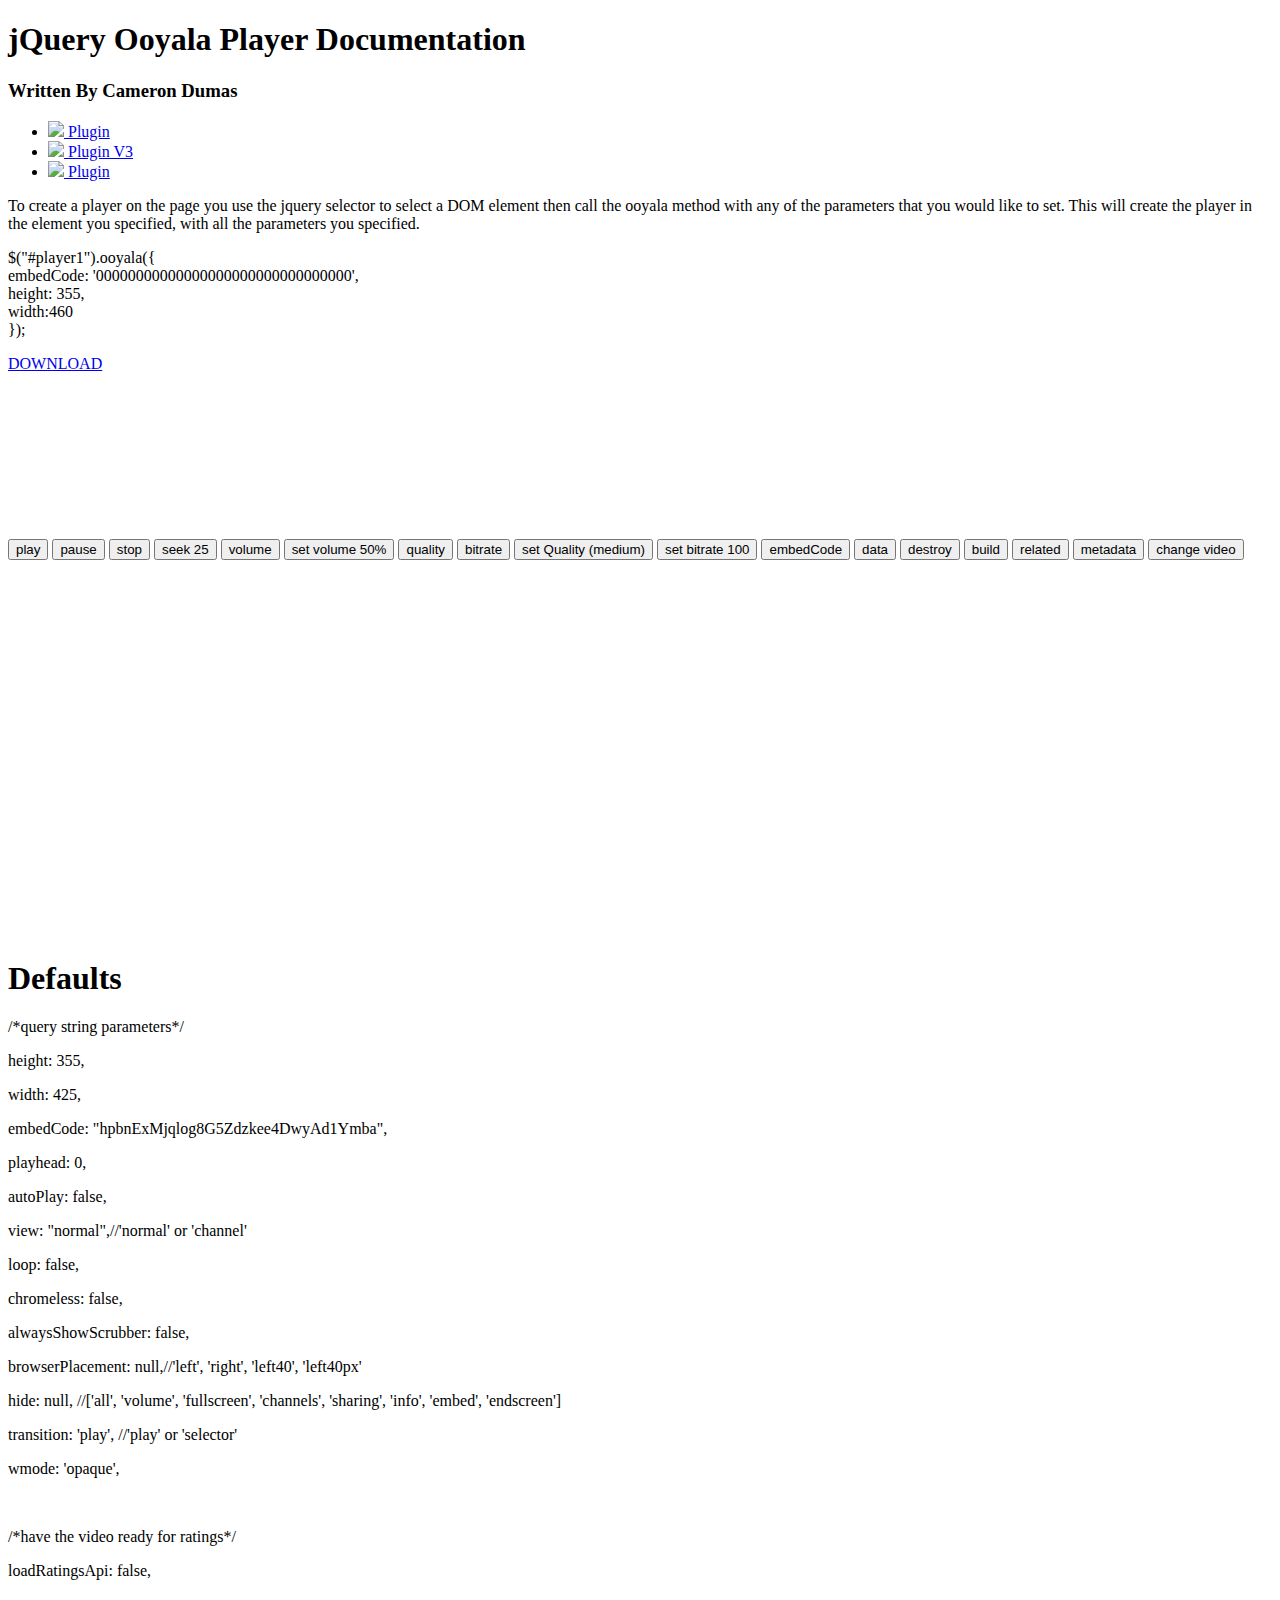
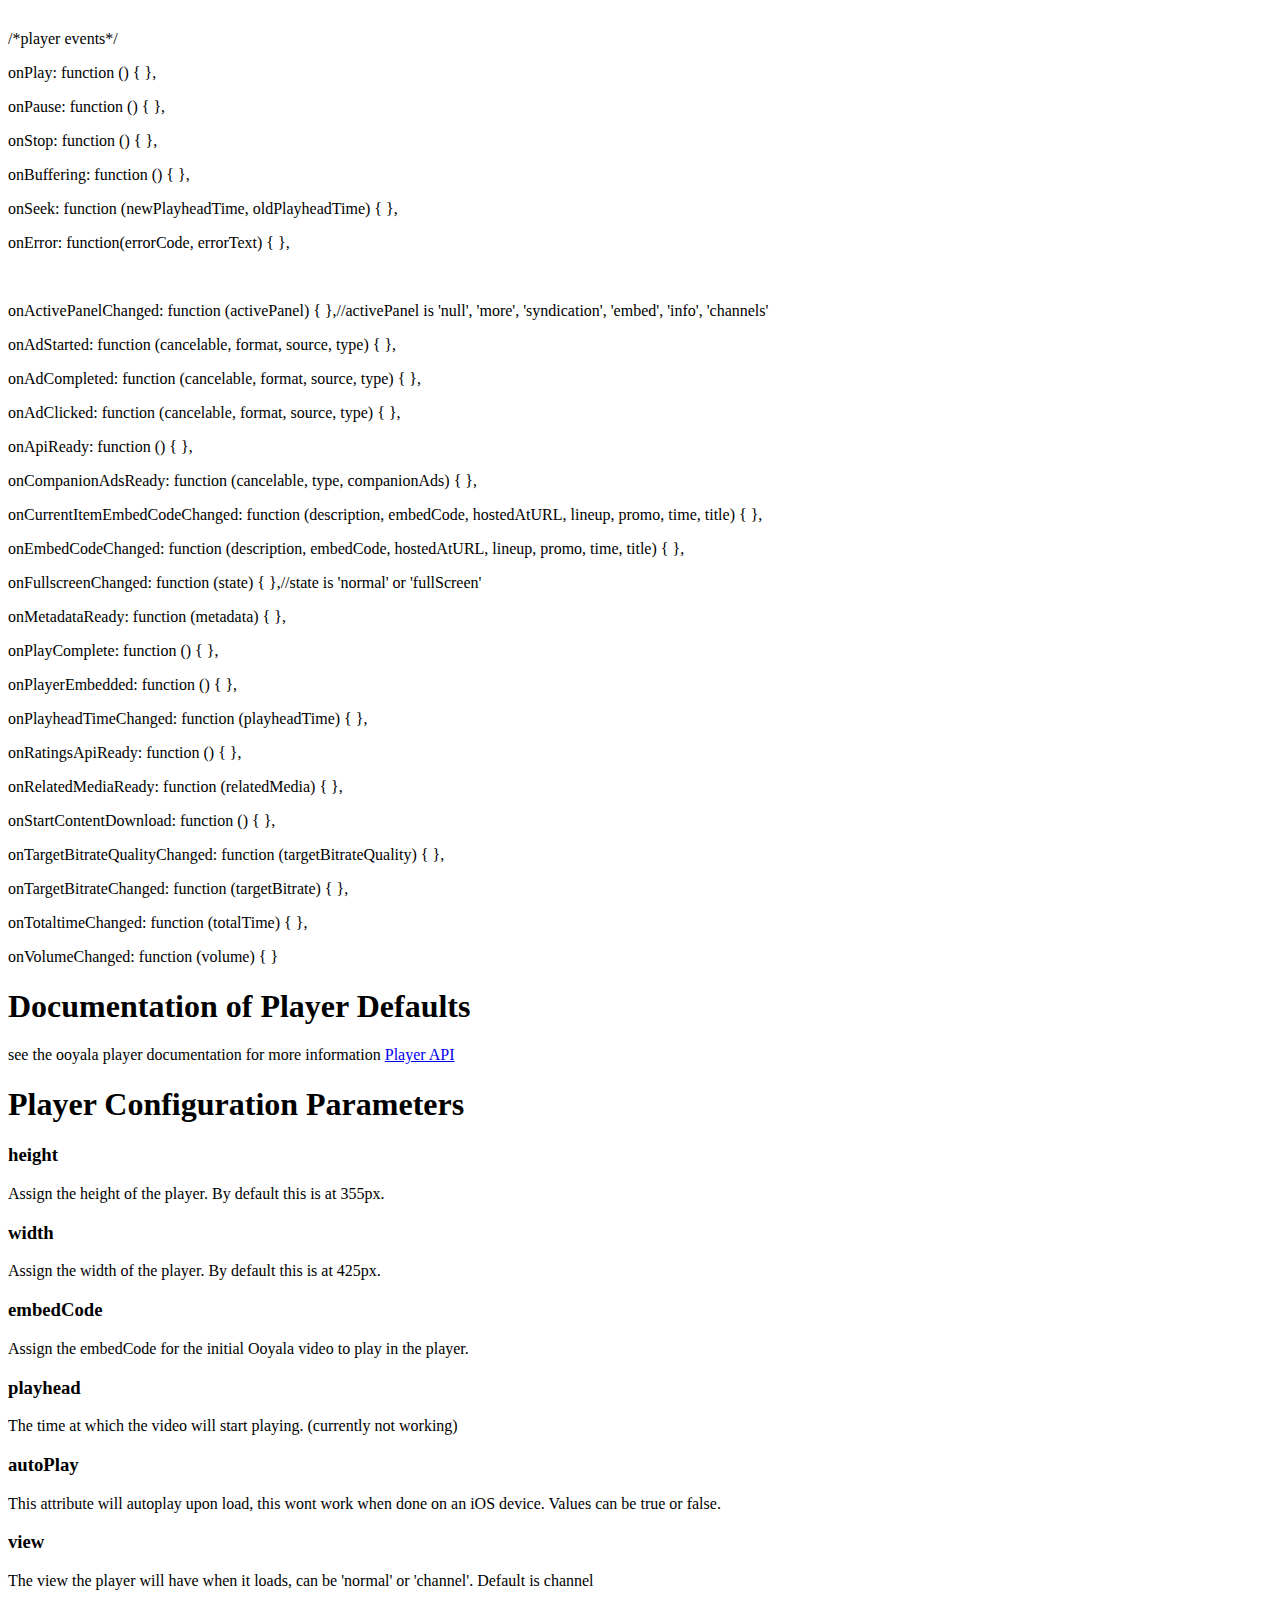
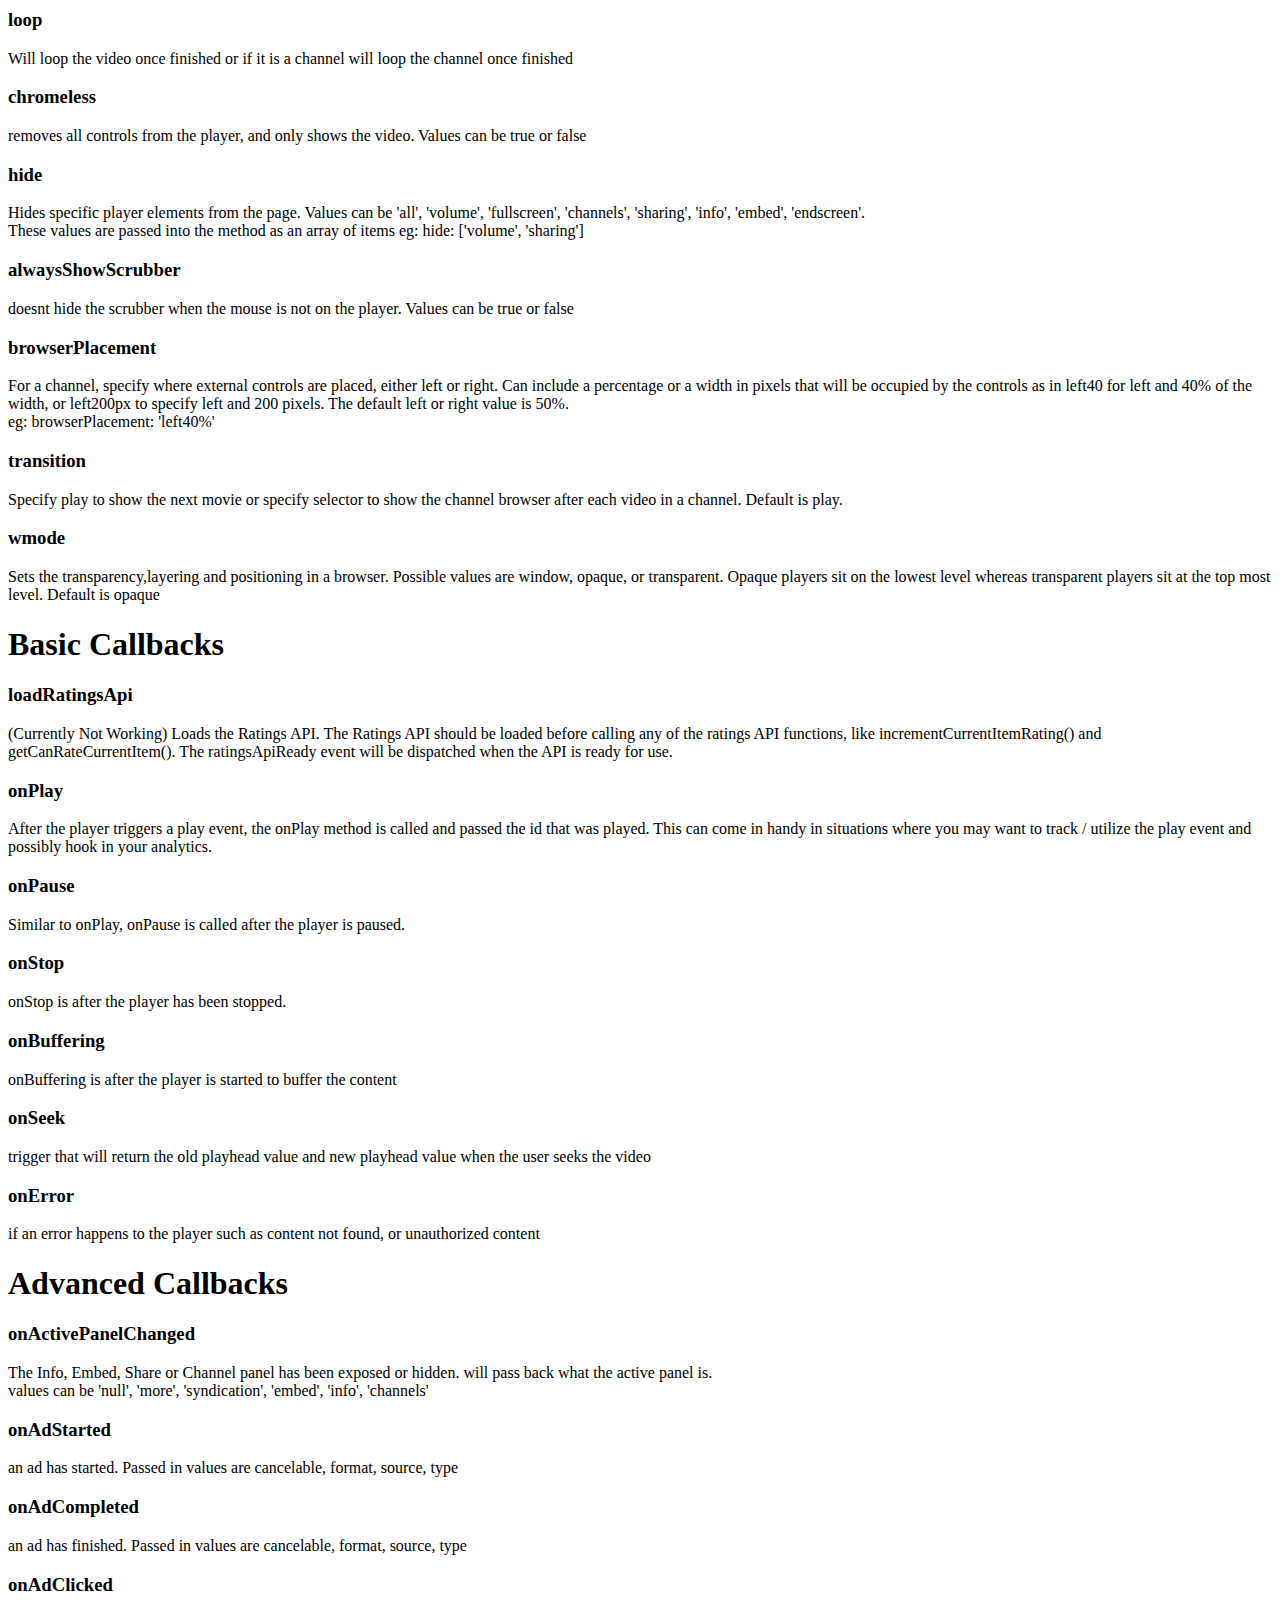
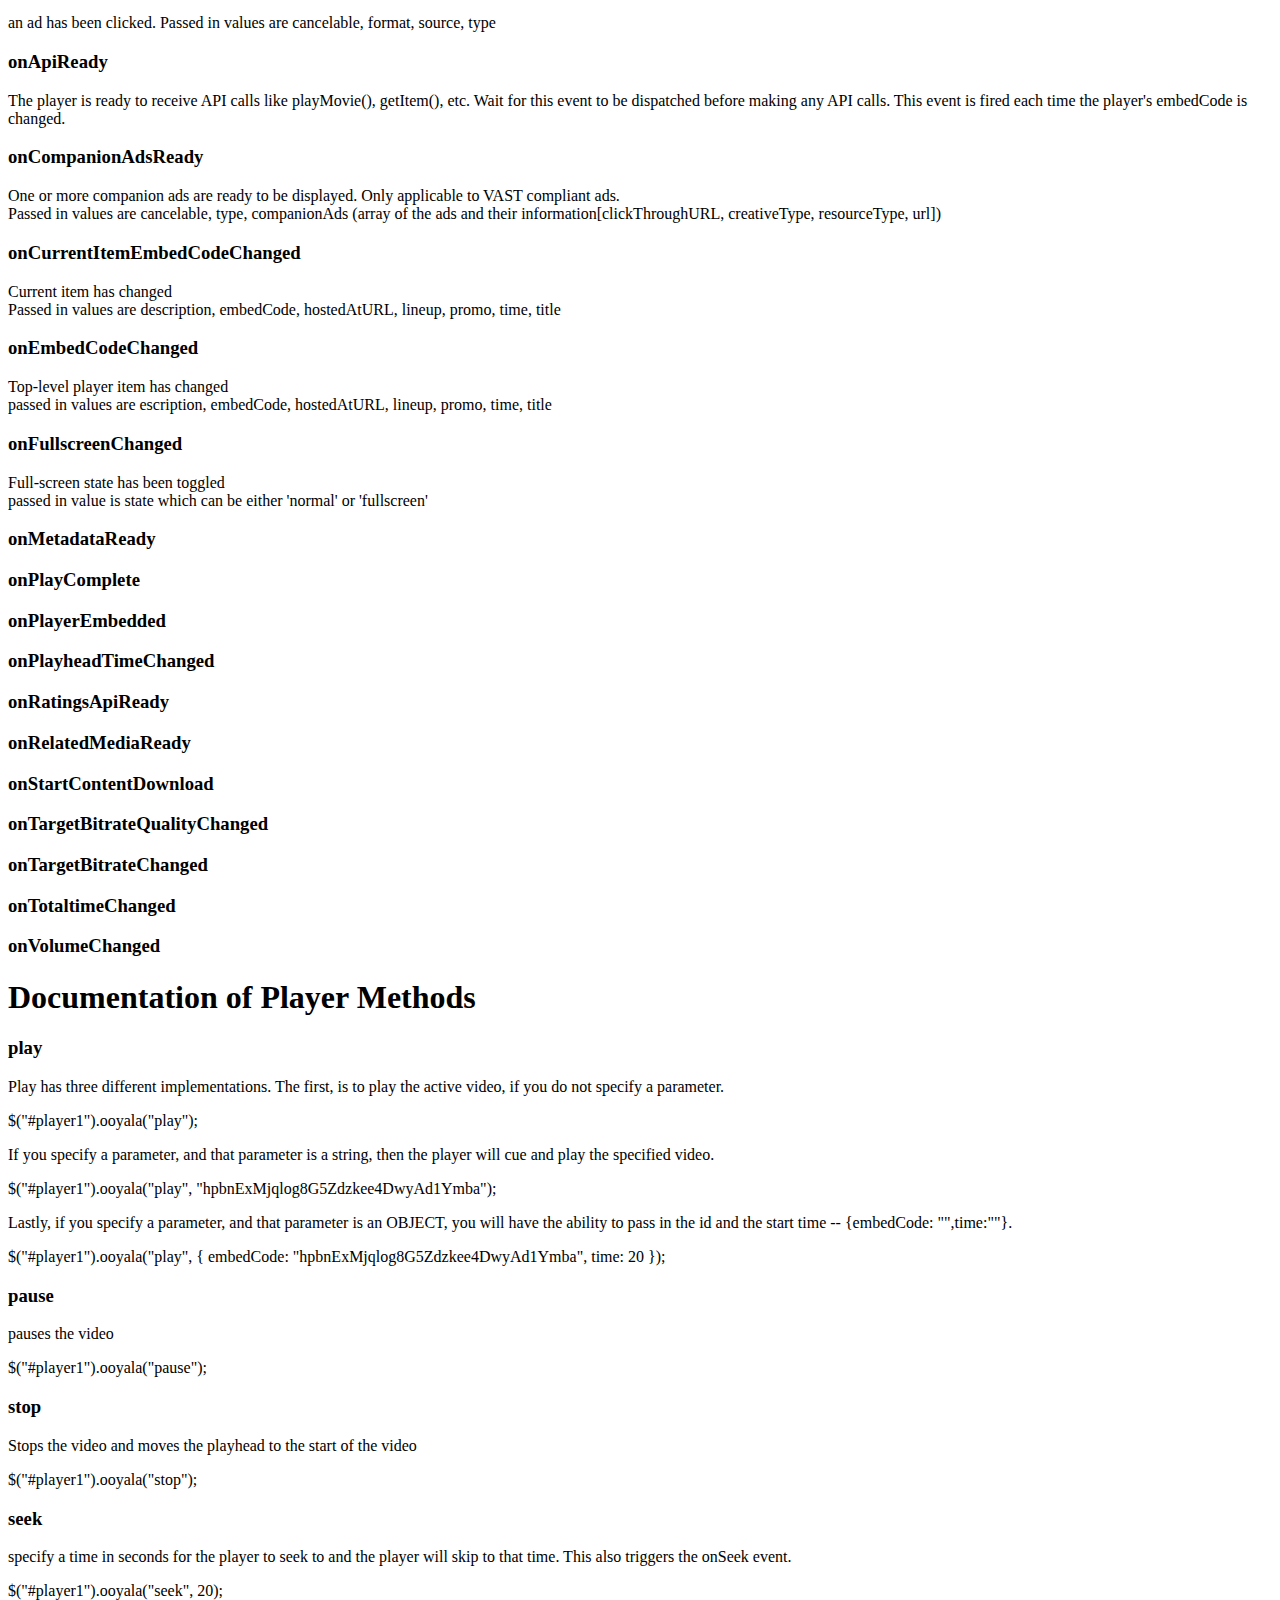
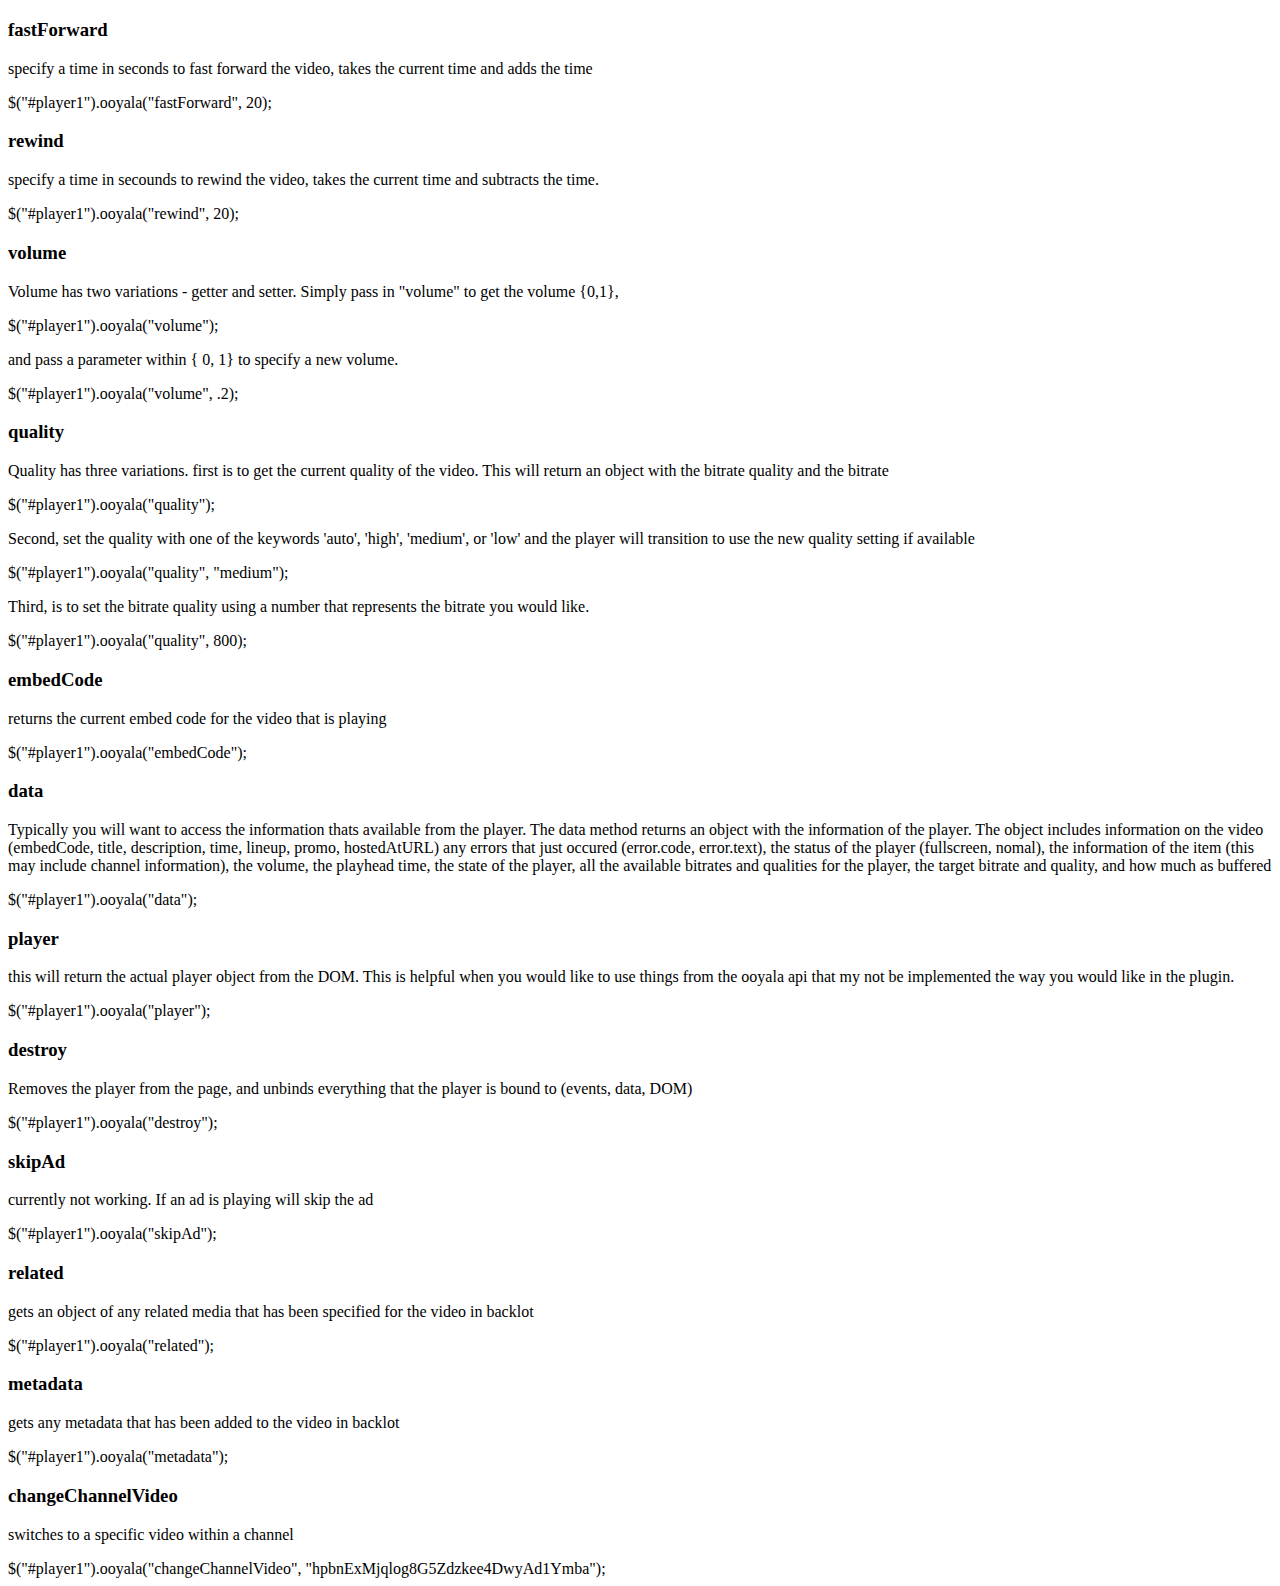
==== index.html @ c592f0ce "Added starting project" ====
<!DOCTYPE html>
<head>
	<LINK REL="StyleSheet" HREF="default.css" TYPE="text/css">
	<script src="http://ajax.googleapis.com/ajax/libs/jquery/1.7.1/jquery.min.js" type="text/javascript"></script>
	<script src="jQuery.ooyala.js" type="text/javascript"></script>
</head>
<body>
	<script src="s_code.js"></script>
	<script>
		s.pageName = 'ooyala-video-test';
	</script>
	<header>
		<h1>jQuery Ooyala Player Documentation</h1>
		<h3>Written By Cameron Dumas</h3>
		<nav>
			<ul>
				<li><a href='index.html' class="ooyala-logo"><img src='http://support.ooyala.com/sites/all/themes/supporttheme/images/logo.png'/> Plugin</a></li>
				<li><a href='ooyala.3.html' class="ooyala-logo"><img src='http://support.ooyala.com/sites/all/themes/supporttheme/images/logo.png'/> Plugin V3</a></li>
				<li><a href='brightcove.html' class="brightcove-logo"><img src='https://img.brightcove.com/logo-white.png'/> Plugin</a></li>
			</ul
		</nav>
	</header>
	<section>
		<div class='methods' style="padding-bottom:150px;">
				<p>To create a player on the page you use the jquery selector to select a DOM element then call the ooyala method with any of the parameters that you would like to set.
				This will create the player in the element you specified, with all the parameters you specified.</p>
				<aside class='example'>
					$("#player1").ooyala({<br/>
						embedCode: '00000000000000000000000000000000',</br>
						height: 355,</br>
						width:460</br>
					});
				</aside>
				
				<p>
					<a target="blank" href="jQuery.ooyala.js">DOWNLOAD</a>
				</p>
			</div>
		<div class="example" style="height:400px">
			
			<div id="player1"></div>
			<div id="log"></div>
			<input type="button" onclick="$('#player1').ooyala('play')" value="play"/>
			<input type="button" onclick="$('#player1').ooyala('pause')" value="pause"/>
			<input type="button" onclick="$('#player1').ooyala('stop')" value="stop"/>
			<input type="button" onclick="$('#player1').ooyala('seek', 25)" value="seek 25"/>
			<input type="button" onclick="alert($('#player1').ooyala('volume'))" value="volume"/>
			<input type="button" onclick="$('#player1').ooyala('volume', 0.5)" value="set volume 50%"/>
			<input type="button" onclick="alert($('#player1').ooyala('quality').targetBitrateQuality)" value="quality"/>
			<input type="button" onclick="alert($('#player1').ooyala('quality').targetBitrate)" value="bitrate"/>
			<input type="button" onclick="$('#player1').ooyala('quality', 'medium')" value="set Quality (medium)"/>
			<input type="button" onclick="$('#player1').ooyala('quality', 100)" value="set bitrate 100"/>
			<input type="button" onclick="alert($('#player1').ooyala('embedCode'))" value="embedCode"/>
			<input type="button" onclick="console.log($('#player1').ooyala('data'))" value="data"/>
			<input type="button" onclick="$('#player1').ooyala('destroy')" value="destroy"/>
			<input type="button" onclick="build()" value="build"/>
			<input type="button" onclick="console.log($('#player1').ooyala('related'))" value="related"/>
			<input type="button" onclick="console.log($('#player1').ooyala('metadata'))" value="metadata"/>
			<input type="button" onclick="$('#player1').ooyala('play', 'llMDQ6rMWxVWbvdxs2yduVEtSrNCJUk1')" value="change video"/>
			<script>
				var height = $("#log").height();
				var log = function(message) {
					var s = new Date().toLocaleTimeString() + " :: " + message + "<br/>";
					$("#log").append(s);
					height += 20;
					$("#log").scrollTop(height);
				}
				var build = function() {
				$("#player1").ooyala({
					height:355,
					width:460,
					playhead: 40,
					embedCode: 'h2eDlxNTqJIAQuhsL3EWqDajpId_6ec2', //'9yNmhmMjqFo9h1GSeHr0uE2Wgccet-C6',
					hide: ['sharing', 'embed'],
					loadRatingsApi: true,
					thruParams: {
						LiveRail: 'laskdfjlaskdj'
					},
					onPlay: function() {
						log("play");
					},
					onPause: function() {
						log("pause");
					},
					onBuffering: function() {
						log("buffering");
					},
					onSeek: function (newPlayheadTime, oldPlayheadTime) { 
						log("seek: " + oldPlayheadTime + " to " + newPlayheadTime);
					},
					onError: function(errorCode, errorText) { 
						log("error: " + errorCode + "-" + errorText);
					},
					onActivePanelChanged: function (activePanel) { 
						log("panel changed: " + activePanel);
					},
					onAdStarted: function (cancelable, format, source, type) { 
						log("ad started: cancelable-" + cancelable + ", format-" + format + ", source-" + source + ", type-" + type);
					},
					onAdCompleted: function (cancelable, format, source, type) { 
						log("ad complete: cancelable-" + cancelable + ", format-" + format + ", source-" + source + ", type-" + type);
					},
					onAdClicked: function (cancelable, format, source, type) { 
						log("ad clicked: cancelable-" + cancelable + ", format-" + format + ", source-" + source + ", type-" + type);
					},
					onApiReady: function () { 
						log("api ready");
					},
					onCompanionAdsReady: function (cancelable, type, companionAds) { 
						log("companion ads ready: cancelable-" + cancelable + ", type-" + type);
						console.log(companionAds);
					},
					onCurrentItemEmbedCodeChanged: function (description, embedCode, hostedAtURL, lineup, promo, time, title) { 
						log("current embed code changed: " + description + "-" + embedCode + "-" + hostedAtURL + "-" + lineup + "-" + promo + "-" + time + "-" + title);
					},
					onEmbedCodeChanged: function (description, embedCode, hostedAtURL, lineup, promo, time, title) { 
						log("embed code changed: " + description + "-" + embedCode + "-" + hostedAtURL + "-" + lineup + "-" + promo + "-" + time + "-" + title);
					},
					onFullscreenChanged: function (state) { 
						log("fullscreen state: " + state);
					},//state is 'normal' or 'fullScreen'
					onLoadComplete: function () { 
						log("loadComplete");
					},
					onMetadataReady: function (metadata) { 
						log("metadata ready");
						console.log(metadata);
					},
					onPlayComplete: function () { 
						log("playComplete");
					},
					onPlayerEmbedded: function () { 
						log("player embeded");
					},
					onPlayheadTimeChanged: function (playheadTime) { 
						log("playhead time changed: " + playheadTime);
					},
					onRatingsApiReady: function () { 
						log("ratings api ready");
					},
					onRelatedMediaReady: function (relatedMedia) { 
						log("related media ready");
						console.log(relatedMedia);
					},
					onStartContentDownload: function () { 
						log("start content download");
					},
					onTargetBitrateQualityChanged: function (targetBitrateQuality) { 
						log("quality changed: " + targetBitrateQuality);
					},
					onTargetBitrateChanged: function (targetBitrate) { 
						log("bitrate changed: " + targetBitrate);
					},
					onTotaltimeChanged: function (totalTime) { 
						log("total time changed: " + totalTime);
					},
					onVolumeChanged: function (volume) { 
						log("volume changed: " + volume);
					}
					
				});
				}
				build();
			</script>
		</div>
		<h1>Defaults</h1> 
		<div class="example">
			<p class='comment'>/*query string parameters*/</p>
			<p>height: 355,</p>
        	<p>width: 425,</p>
        	<p>embedCode: "hpbnExMjqlog8G5Zdzkee4DwyAd1Ymba",</p>
        	<p>playhead: 0,</p>
        	<p>autoPlay: false,</p>
			<p>view: "normal",<span class='comment'>//'normal' or 'channel'</span></p>
			<p>loop: false,</p>
			<p>chromeless: false,</p>
			<p>alwaysShowScrubber: false,</p>
			<p>browserPlacement: null,<span class='comment'>//'left', 'right', 'left40', 'left40px'</span></p>
			<p>hide: null, <span class='comment'>//['all', 'volume', 'fullscreen', 'channels', 'sharing', 'info', 'embed', 'endscreen']</span></p>
			<p>transition: 'play', <span class='comment'>//'play' or 'selector'</span></p>
        	<p>wmode: 'opaque',</p>
			<br/>
			<p class='comment'>/*have the video ready for ratings*/</p>
			<p>loadRatingsApi: false,</p>
        	<br/>
			<p class='comment'>/*player events*/</p>
			<p>onPlay: function () { },</p>
        	<p>onPause: function () { },</p>
        	<p>onStop: function () { },</p>
        	<p>onBuffering: function () { },</p>
        	<p>onSeek: function (newPlayheadTime, oldPlayheadTime) { },</p>
			<p>onError: function(errorCode, errorText) { },</p>
			<br/>
        	<p>onActivePanelChanged: function (activePanel) { },<span class='comment'>//activePanel is 'null', 'more', 'syndication', 'embed', 'info', 'channels'</span></p>
        	<p>onAdStarted: function (cancelable, format, source, type) { },</p>
        	<p>onAdCompleted: function (cancelable, format, source, type) { },</p>
        	<p>onAdClicked: function (cancelable, format, source, type) { },</p>
        	<p>onApiReady: function () { },</p>
        	<p>onCompanionAdsReady: function (cancelable, type, companionAds) { },</p>
        	<p>onCurrentItemEmbedCodeChanged: function (description, embedCode, hostedAtURL, lineup, promo, time, title) { },</p>
        	<p>onEmbedCodeChanged: function (description, embedCode, hostedAtURL, lineup, promo, time, title) { },</p>
        	<p>onFullscreenChanged: function (state) { },//state is 'normal' or 'fullScreen'</p>
        	<p>onMetadataReady: function (metadata) { },</p>
        	<p>onPlayComplete: function () { },</p>
        	<p>onPlayerEmbedded: function () { },</p>
        	<p>onPlayheadTimeChanged: function (playheadTime) { },</p>
        	<p>onRatingsApiReady: function () { },</p>
        	<p>onRelatedMediaReady: function (relatedMedia) { },</p>
       		<p>onStartContentDownload: function () { },</p>
        	<p>onTargetBitrateQualityChanged: function (targetBitrateQuality) { },</p>
        	<p>onTargetBitrateChanged: function (targetBitrate) { },</p>
        	<p>onTotaltimeChanged: function (totalTime) { },</p>
        	<p>onVolumeChanged: function (volume) { }</p>
		</div>
	</section>
	<section>
		<h1>Documentation of Player Defaults</h1>
			<p>see the ooyala player documentation for more information <a href='http://www.ooyala.com/support/docs/player_api'>Player API</a></p>
		<section class="player-preferences">
			<h1>Player Configuration Parameters</h1>
			
			<h3>height</h3>
			<p>Assign the height of the player.  By default this is at 355px.</p>
	
			<h3>width</h3>
			<p>Assign the width of the player.  By default this is at 425px.</p>
	
			<h3>embedCode</h3>
			<p>Assign the embedCode for the initial Ooyala video to play in the player.</p>
			
			<h3>playhead</h3>
			<p>The time at which the video will start playing. (currently not working)</p>
			
			<h3>autoPlay</h3>
			<p>This attribute will autoplay upon load, this wont work when done on an iOS device. Values can be true or false.</p>
			
			<h3>view</h3>
			<p>The view the player will have when it loads, can be 'normal' or 'channel'. Default is channel</p>
			
			<h3>loop</h3>
			<p>Will loop the video once finished or if it is a channel will loop the channel once finished</p>
			
			<h3>chromeless</h3>
			<p>removes all controls from the player, and only shows the video. Values can be true or false</p>
			
			<h3>hide</h3>
			<p>
				Hides specific player elements from the page.  Values can be 'all', 'volume', 'fullscreen', 'channels', 'sharing', 'info', 'embed', 'endscreen'. <br/>
				These values are passed into the method as an array of items eg: hide: ['volume', 'sharing']
			</p>
			
			<h3>alwaysShowScrubber</h3>
			<p>doesnt hide the scrubber when the mouse is not on the player. Values can be true or false</p>
			
			<h3>browserPlacement</h3>
			<p>
				For a channel, specify where external controls are placed, either left or right. Can include a percentage or a width in pixels that will be occupied by the controls as in left40 for left and 40% of the width, or left200px to specify left and 200 pixels. The default left or right value is 50%.<br/>
				eg: browserPlacement: 'left40%'
			</p>
			
			<h3>transition</h3>
			<p>Specify play to show the next movie or specify selector to show the channel browser after each video in a channel. Default is play.</p>
			
			<h3>wmode</h3>
			<p>Sets the transparency,layering and positioning in a browser. Possible values are window, opaque, or transparent. Opaque players sit on the lowest level whereas transparent players sit at the top most level. Default is opaque</p>
		</section>
		<section class="basic-callbacks">
			<h1> Basic Callbacks</h1>
			
			<h3>loadRatingsApi</h3>
			<p>(Currently Not Working) Loads the Ratings API. The Ratings API should be loaded before calling any of the ratings API functions, like incrementCurrentItemRating() and getCanRateCurrentItem(). The ratingsApiReady event will be dispatched when the API is ready for use.</p>
			
			<h3>onPlay</h3>
			<p>After the player triggers a play event, the onPlay method is called and passed the id that was played. This can come in handy in situations where you may want to track / utilize the play event and possibly hook in your analytics.</p>
			
			<h3>onPause</h3>
			<p>Similar to onPlay, onPause is called after the player is paused.</p>
			
			<h3>onStop</h3>
			<p> onStop is after the player has been stopped.</p>
			
			<h3>onBuffering</h3>
			<p>onBuffering is after the player is started to buffer the content</p>
			
			<h3>onSeek</h3>
			<p>trigger that will return the old playhead value and new playhead value when the user seeks the video</p>
			
			<h3>onError</h3>
			<p>if an error happens to the player such as content not found, or unauthorized content</p>
		</section>
		<section class="advanced-callbacks">
			<h1>Advanced Callbacks</h1>
			
			<h3>onActivePanelChanged</h3>
			<p>The Info, Embed, Share or Channel panel has been exposed or hidden. will pass back what the active panel is.<br/>
			   values can be 'null', 'more', 'syndication', 'embed', 'info', 'channels'</p>
        	<h3>onAdStarted</h3>
        	<p>an ad has started. Passed in values are cancelable, format, source, type</p>
        	<h3>onAdCompleted</h3>
        	<p>an ad has finished. Passed in values are cancelable, format, source, type</p>
        	<h3>onAdClicked</h3>
        	<p>an ad has been clicked. Passed in values are cancelable, format, source, type</p>
        	<h3>onApiReady</h3>
        	<p>
				The player is ready to receive API calls like playMovie(), getItem(), 
				etc. Wait for this event to be dispatched before making any API calls. 
				This event is fired each time the player's embedCode is changed. 
			</p>
        	<h3>onCompanionAdsReady</h3>
        	<p>One or more companion ads are ready to be displayed. Only applicable to VAST compliant ads.<br/>
			   Passed in values are cancelable, type, companionAds (array of the ads and their information[clickThroughURL, creativeType, resourceType, url])
			</p>
        	<h3>onCurrentItemEmbedCodeChanged</h3>
        	<p>Current item has changed<br/>
				Passed in values are description, embedCode, hostedAtURL, lineup, promo, time, title
			</p>
        	<h3>onEmbedCodeChanged</h3>
        	<p>Top-level player item has changed <br/>
			   passed in values are escription, embedCode, hostedAtURL, lineup, promo, time, title
			</p>
        	<h3>onFullscreenChanged</h3>
        	<p>Full-screen state has been toggled<br/>
				passed in value is state which can be either 'normal' or 'fullscreen'
			</p>
        	<h3>onMetadataReady</h3>
        	<p></p>
        	<h3>onPlayComplete</h3>
        	<p></p>
        	<h3>onPlayerEmbedded</h3>
        	<p></p>
        	<h3>onPlayheadTimeChanged</h3>
        	<p></p>
        	<h3>onRatingsApiReady</h3>
        	<p></p>
        	<h3>onRelatedMediaReady</h3>
        	<p></p>
       		<h3>onStartContentDownload</h3>
       		<p></p>
        	<h3>onTargetBitrateQualityChanged</h3>
        	<p></p>
        	<h3>onTargetBitrateChanged</h3>
        	<p></p>
        	<h3>onTotaltimeChanged</h3>
        	<p></p>
        	<h3>onVolumeChanged</h3>
        	<p></p>
		</section>
	</section>
	<section>
		<h1>Documentation of Player Methods</h1>
		<section class="methods">
			<h3>play</h3>
			<p>
				Play has three different implementations. The first, is to play the active video, if you do not specify a parameter. 
			</p>
			<aside class='example'>
				$("#player1").ooyala("play");
			</aside>
			<p>
				If you specify a parameter, and that parameter is a string, then the player will cue and play the specified video. 
			</p>
			<aside class='example'>
				$("#player1").ooyala("play", "hpbnExMjqlog8G5Zdzkee4DwyAd1Ymba");
			</aside>
			<p>
				Lastly, if you specify a parameter, and that parameter is an OBJECT, you will have the ability to pass in the id and the start time -- {embedCode: "",time:""}.
			</p>
			<aside class='example'>
				$("#player1").ooyala("play", {
						embedCode: "hpbnExMjqlog8G5Zdzkee4DwyAd1Ymba",
						time: 20
					});
			</aside>
			
			<h3>pause</h3>
			
			<p>pauses the video</p>
			<aside class='example'>
				$("#player1").ooyala("pause");
			</aside>
			<h3>stop</h3>
			<p>Stops the video and moves the playhead to the start of the video</p>
			<aside class='example'>
				$("#player1").ooyala("stop");
			</aside>
			<h3>seek</h3>
			<p>specify a time in seconds for the player to seek to and the player will skip to that time. This also triggers the onSeek event.</p>
			<aside class='example'>
				$("#player1").ooyala("seek", 20);
			</aside>
			
			<h3>fastForward</h3>
			<p>specify a time in seconds to fast forward the video, takes the current time and adds the time</p>
			<aside class='example'>
				$("#player1").ooyala("fastForward", 20);
			</aside>
			
			<h3>rewind</h3>
			<p>specify a time in secounds to rewind the video, takes the current time and subtracts the time.</p>
			<aside class='example'>
				$("#player1").ooyala("rewind", 20);
			</aside>
			
			<h3>volume</h3>
			<p>Volume has two variations - getter and setter. Simply pass in "volume" to get the volume {0,1}, </p>
			<aside class='example'>
				$("#player1").ooyala("volume");
			</aside>
			<p>and pass a parameter within { 0, 1} to specify a new volume.</p>
			<aside class='example'>
				$("#player1").ooyala("volume", .2);
			</aside>
			<h3>quality</h3>
			<p>Quality has three variations. first is to get the current quality of the video.  This will return an object with the bitrate quality and the bitrate</p>
			<aside class='example'>
				$("#player1").ooyala("quality");
			</aside>
			<p>Second, set the quality with one of the keywords 'auto', 'high', 'medium', or 'low' and the player will transition to use the new quality setting if available</p>
			<aside class='example'>
				$("#player1").ooyala("quality", "medium");
			</aside>
			<p>Third, is to set the bitrate quality using a number that represents the bitrate you would like.</p>
			<aside class='example'>
				$("#player1").ooyala("quality", 800);
			</aside>
			<h3>embedCode</h3>
			<p>returns the current embed code for the video that is playing</p>
			<aside class='example'>
				$("#player1").ooyala("embedCode");
			</aside>
			<h3>data</h3>
			<p>
				Typically you will want to access the information thats available 
				from the player. The data method returns an object with the information 
				of the player. The object includes information on the video (embedCode, title, description, time, lineup, promo, hostedAtURL)
				any errors that just occured (error.code, error.text), the status of the player (fullscreen, nomal),
				the information of the item (this may include channel information),
				the volume, the playhead time, the state of the player, all the available bitrates and qualities for the player,
				the target bitrate and quality, and how much as buffered
			</p>
			<aside class='example'>
				$("#player1").ooyala("data");
			</aside>
			<h3>player</h3>
			<p>this will return the actual player object from the DOM. This is helpful when you would like to use things from the ooyala api that my not be implemented the way you would like in the plugin.</p>
			<aside class='example'>
				$("#player1").ooyala("player");
			</aside>
			<h3>destroy</h3>
			<p>Removes the player from the page, and unbinds everything that the player is bound to (events, data, DOM)</p>
			<aside class='example'>
				$("#player1").ooyala("destroy");
			</aside>
			<h3>skipAd</h3>
			<p>currently not working. If an ad is playing will skip the ad</p>
			<aside class='example'>
				$("#player1").ooyala("skipAd");
			</aside>
			<h3>related</h3>
			<p>gets an object of any related media that has been specified for the video in backlot</p>
			<aside class='example'>
				$("#player1").ooyala("related");
			</aside>
			<h3>metadata</h3>
			<p>gets any metadata that has been added to the video in backlot</p>
			<aside class='example'>
				$("#player1").ooyala("metadata");
			</aside>
			<h3>changeChannelVideo</h3>
			<p>switches to a specific video within a channel</p>
			<aside class='example'>
				$("#player1").ooyala("changeChannelVideo", "hpbnExMjqlog8G5Zdzkee4DwyAd1Ymba");
			</aside>
		</section>
	</section>
		
		
		
</body>
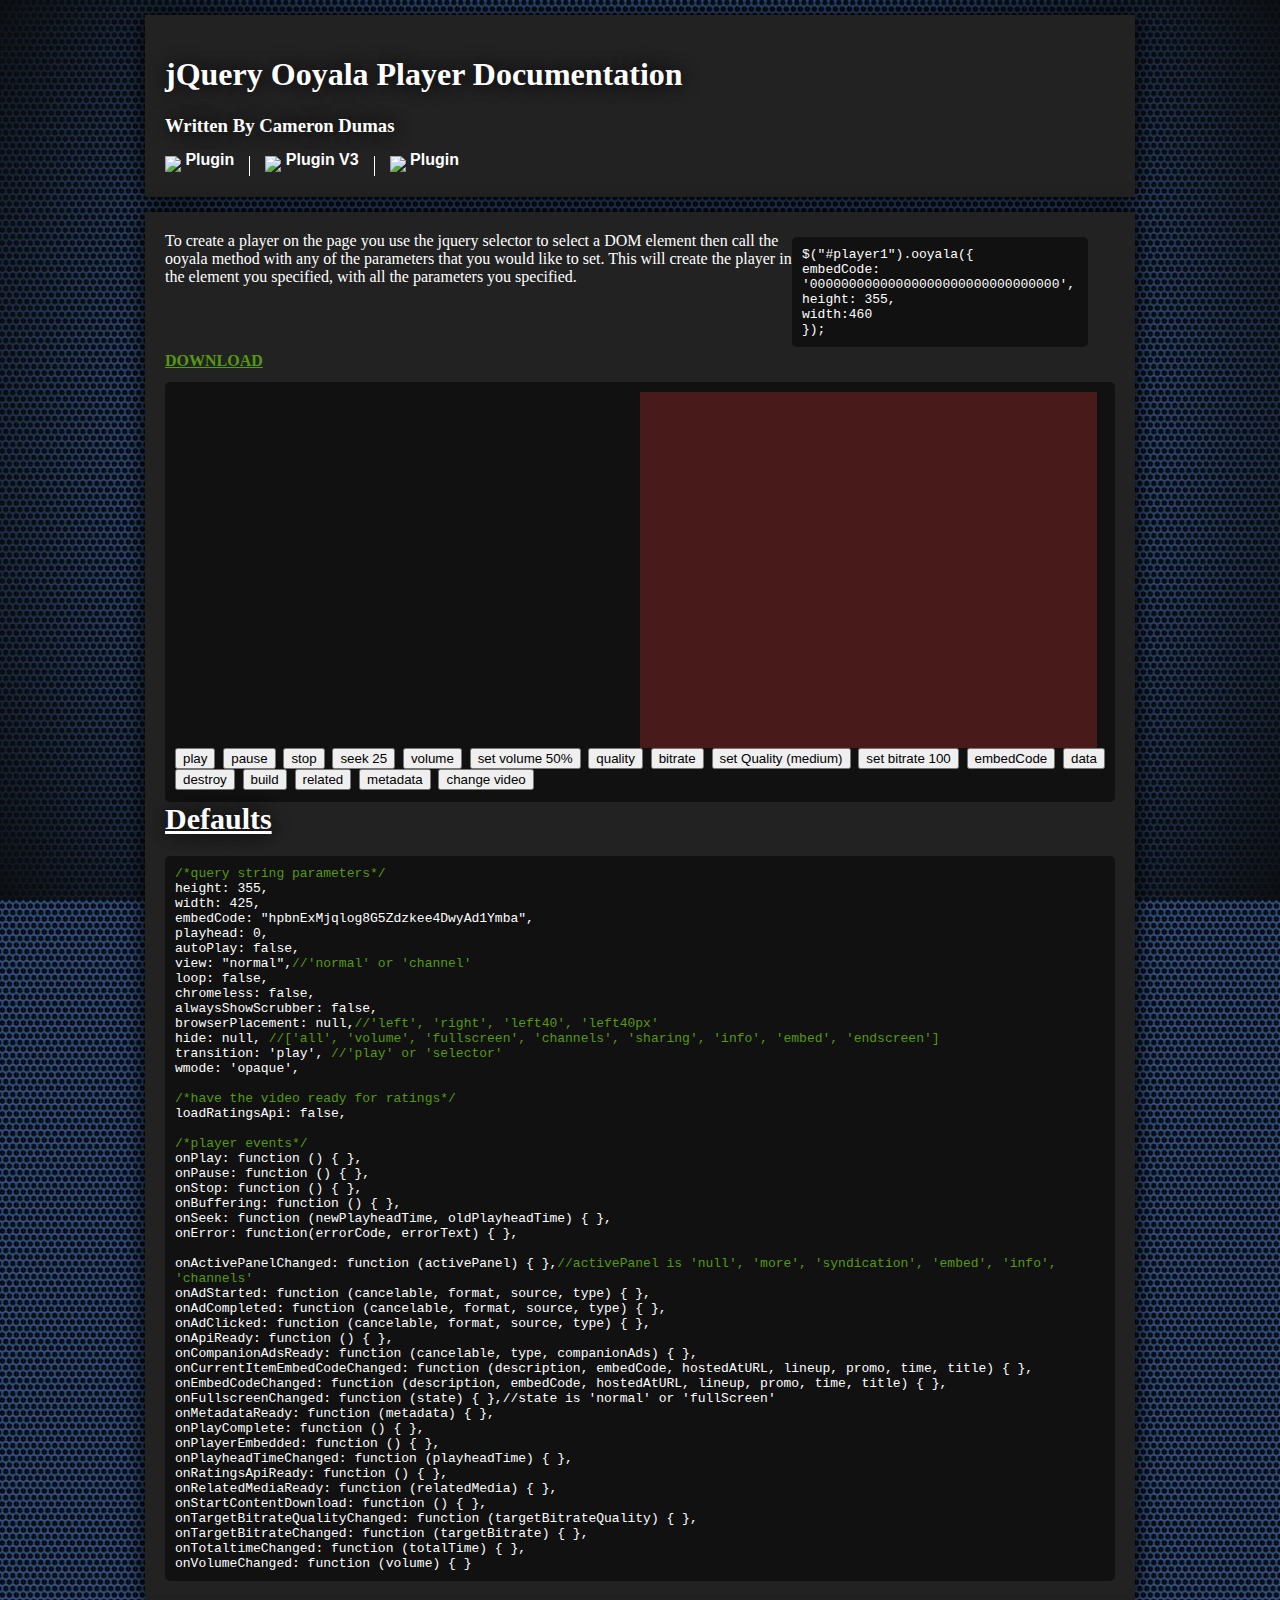
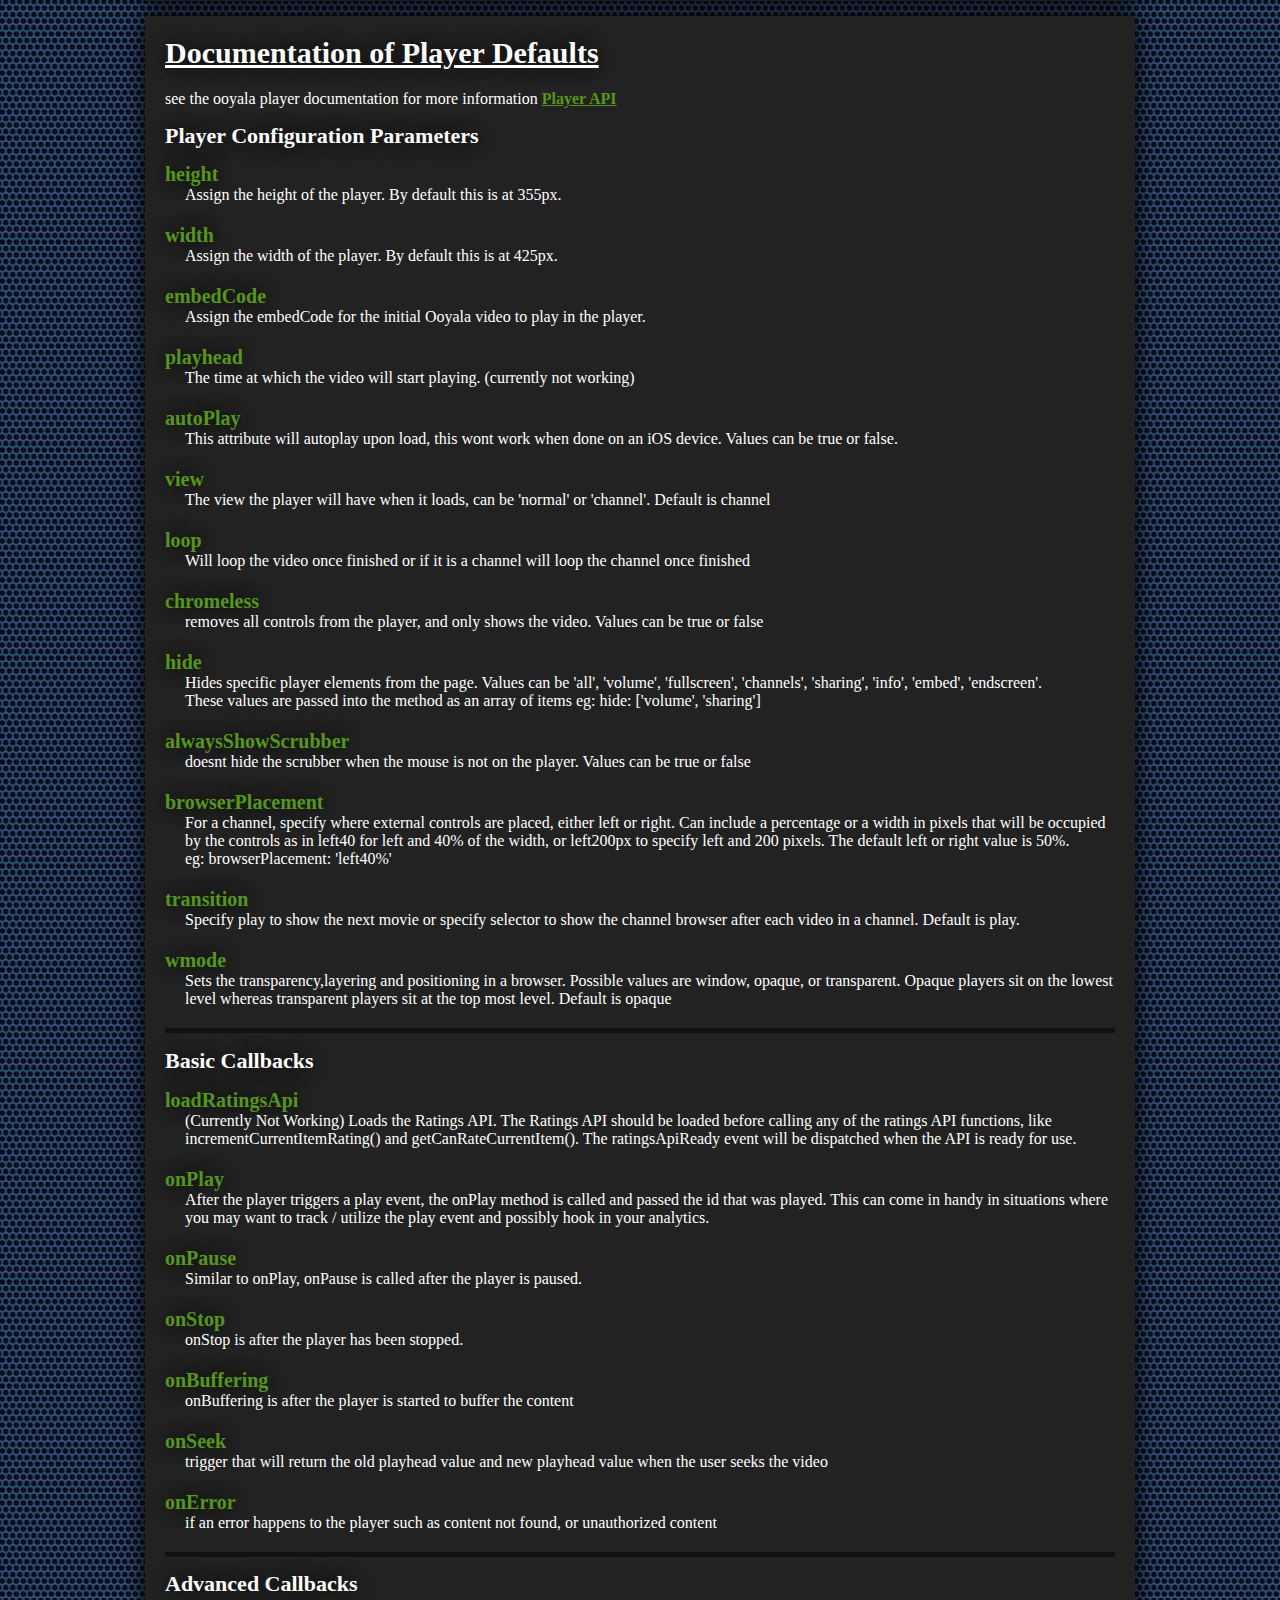
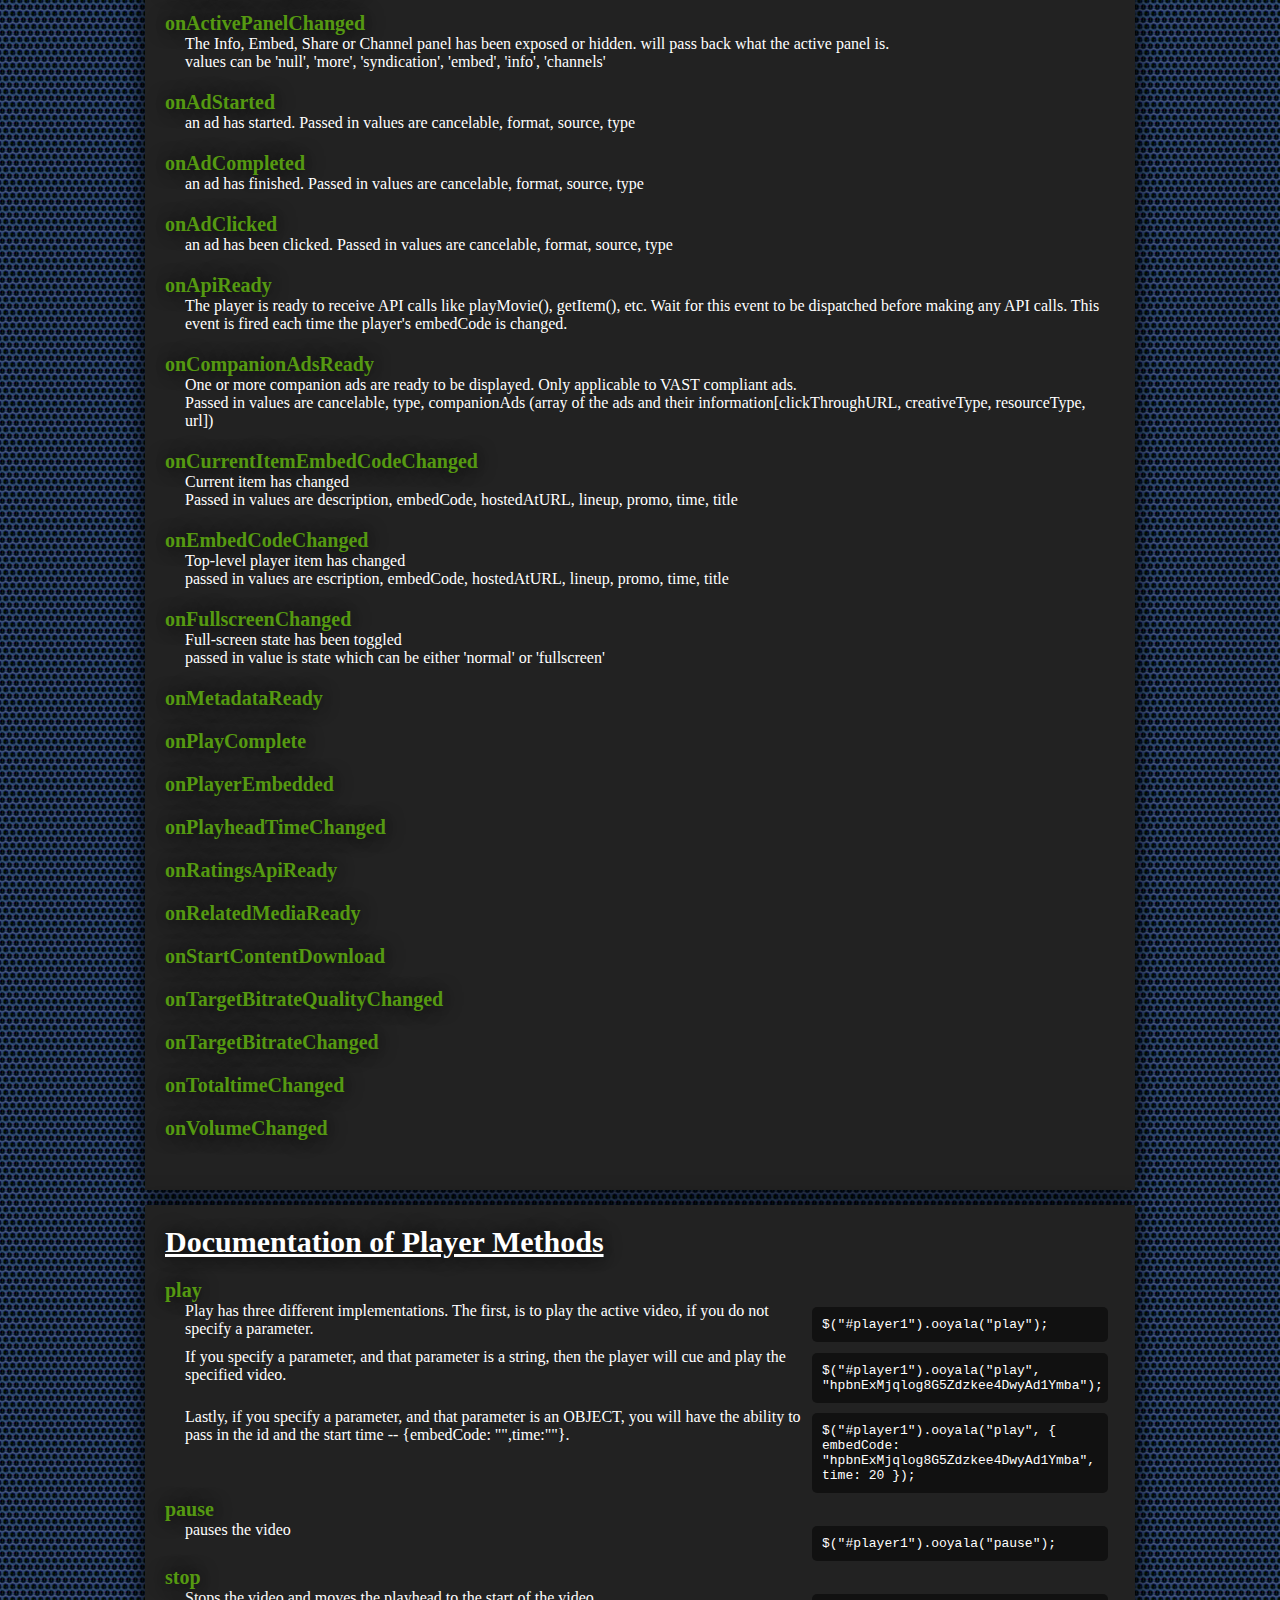
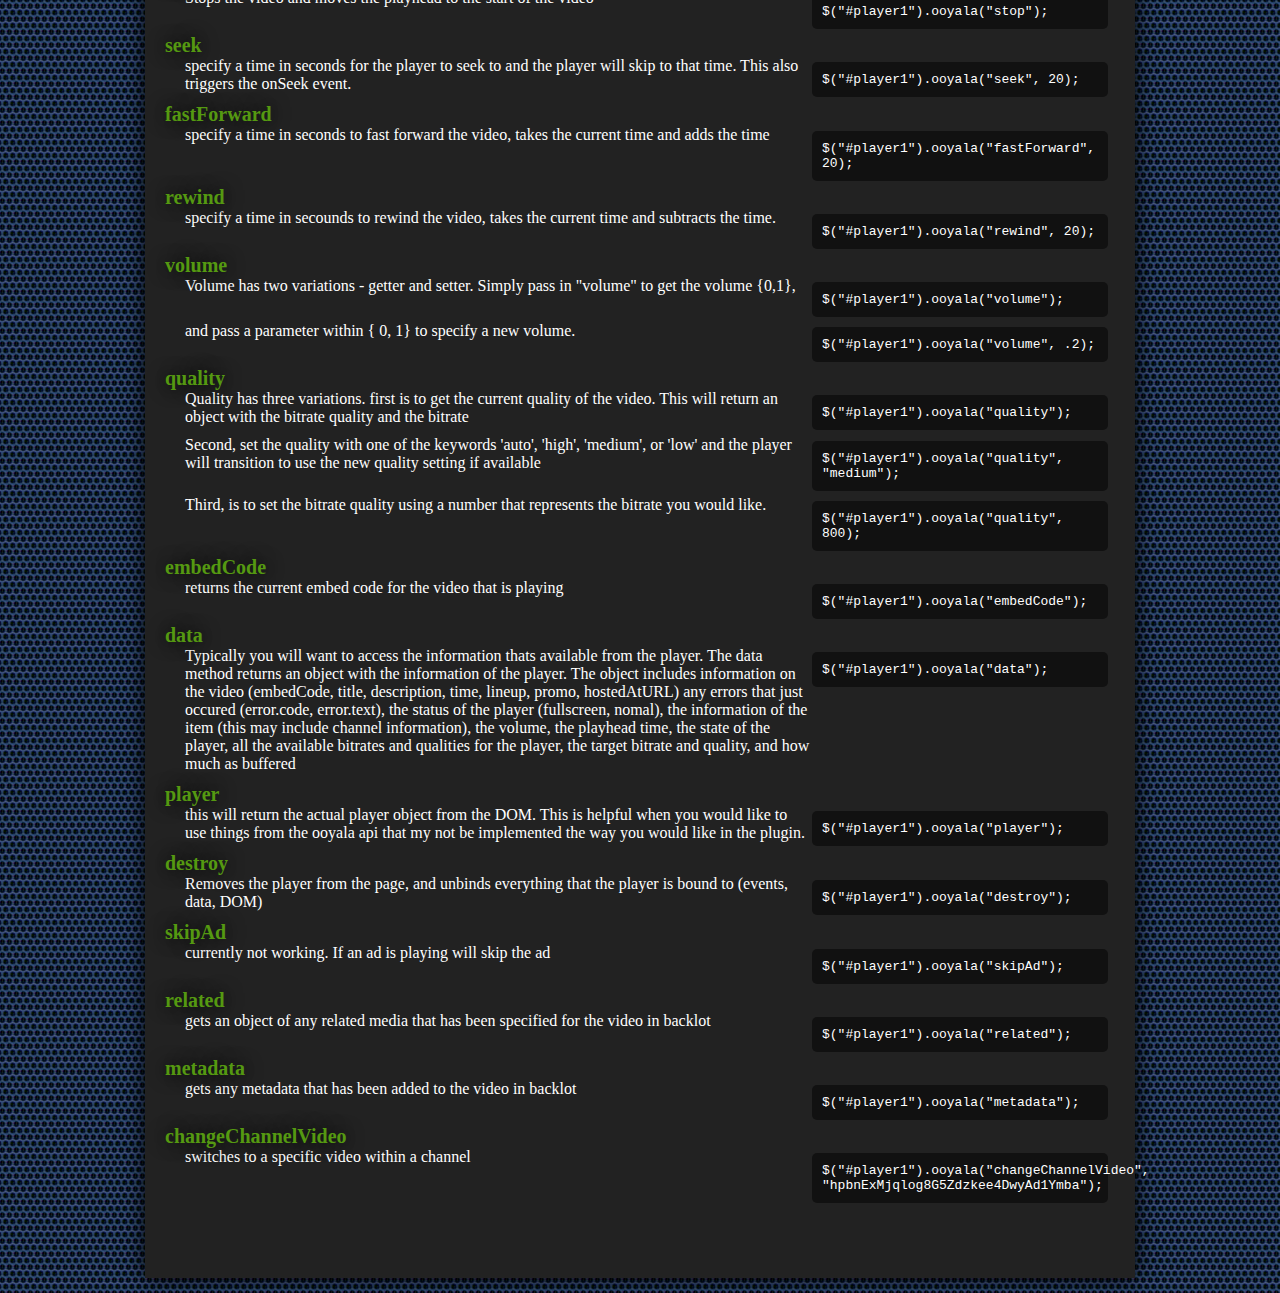
==== commit cead542f: "changed script and css references" ====
--- a/index.html
+++ b/index.html
@@ -1,8 +1,8 @@
 <!DOCTYPE html>
 <head>
-	<LINK REL="StyleSheet" HREF="default.css" TYPE="text/css">
-	<script src="http://ajax.googleapis.com/ajax/libs/jquery/1.7.1/jquery.min.js" type="text/javascript"></script>
-	<script src="jQuery.ooyala.js" type="text/javascript"></script>
+	<LINK REL="StyleSheet" HREF="css/default.css" TYPE="text/css">
+	<script src="lib/jquery-1.8.1.js" type="text/javascript"></script>
+	<script src="js/jQuery.ooyala.js" type="text/javascript"></script>
 </head>
 <body>
 	<script src="s_code.js"></script>
--- a/css/default.css
+++ b/css/default.css
@@ -0,0 +1,128 @@
+body {
+			background: -moz-radial-gradient(50% 33% 0deg,ellipse cover, transparent, transparent, #0B0D10 75%) fixed, url([data-uri]) repeat 0 0 fixed, #0B0D10;
+			background: -webkit-gradient(radial, 50% 50%, 800, 50% 50%, 475, from(#0B0D10), to(transparent)) fixed, url([data-uri]) 10px 10px repeat, #0B0D10;
+			color:white;
+		}
+		a {
+			color: #591;
+			font-weight:bold;
+		}
+		p {
+			padding: 0;
+			margin: 0;
+		}
+		h1, h2, h3, h4, h5 {
+			text-shadow: 0 0 18px black;
+		}
+		body > * {
+			background:#222;
+			padding:20px;
+			width:950px;
+			margin: 15px auto;
+			box-shadow: 0 0 20px black;
+			
+		}
+		body > section > h1 {
+			font-size: 30px;
+			margin-top:0;
+			text-decoration: underline;
+		}
+		body > section > section {
+			padding:0 0 10px 0 ;
+			margin:10px 0;
+			border-bottom: solid 5px #111;
+		}
+		body > section > section:last-child {
+			border: none;
+		}
+		section > section > h1 {
+			font-size: 22px;
+		}
+		section > section > h3 {
+			font-size: 20px;
+			margin: 10px 0 0 0;
+			color: #591;
+		}
+		section > section > p {
+			padding: 0 0 10px 20px;
+		}
+		.example {
+			background: rgba(0,0,0, 0.5);
+			padding:10px;
+			border-radius: 5px;
+			font-family: monospace
+		}
+		.example .comment {
+			color: #591;
+		}
+		.methods {
+			padding-bottom:100px;
+		}
+		.methods h3 {
+			clear: both;
+		}
+		.methods p {
+			width:66%;
+			float:left;
+		}
+		.methods aside {
+			width:29%;
+			float:left;
+			margin: 5px 0;
+			
+		}
+		#player1 {
+			width:50%;
+			height:300px;
+			float:left;
+		}
+		#log {
+			overflow: auto;
+			width: 47%;
+			height: 336px;
+			float: left;
+			background: rgba(205, 51, 51, 0.3);
+			padding: 10px;
+		}
+		
+		
+		.ooyala-logo {
+		
+		}
+		.brightcove-logo {
+			
+		}
+		nav ul {
+			position: relative;
+			height: 21px;
+			list-style: none;
+			padding: 0;
+			margin: 0;
+		}
+		nav ul li {
+			float: left;
+			padding: 0 15px 0 0;
+			border-right: solid 1px;
+			margin: 0 0 0 15px;
+			
+		}
+		nav ul li a {
+			color:white;
+			text-decoration:none;
+			font-family:arial;
+			font-weight:bold;
+			position:relative;
+			top:-7px;
+		}
+		nav ul li img {
+			height: 25px;
+			position: relative;
+			top: 7px;
+		}
+		nav ul li:first-child {
+			margin:0;
+		}
+		nav ul li:last-child {
+			padding:0;
+			border:0;
+		}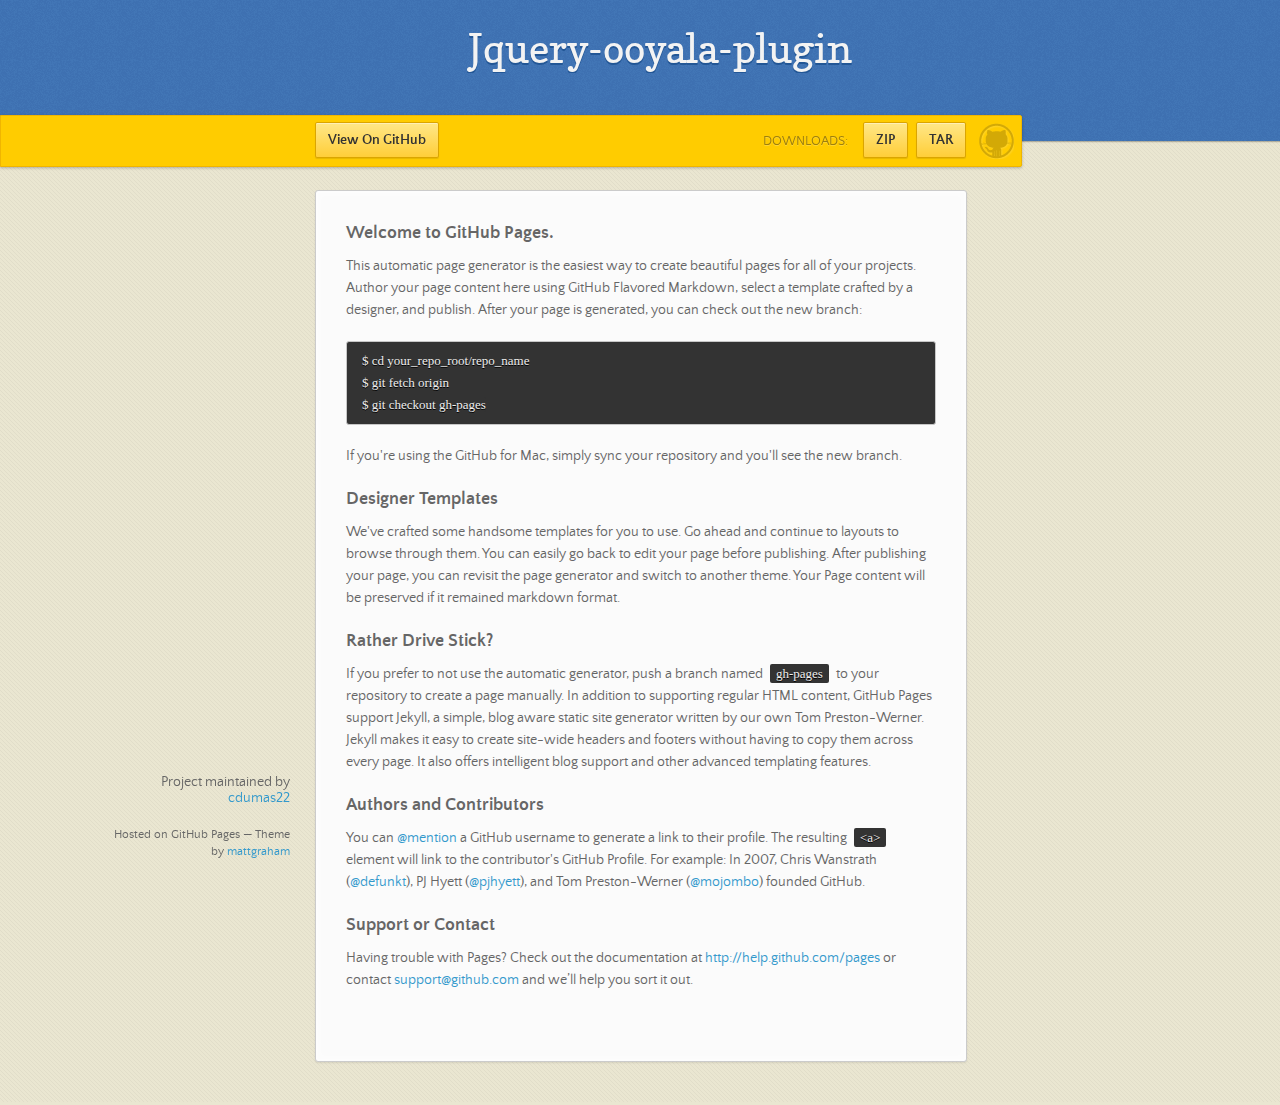
==== commit 69962572: "Create gh-pages branch via GitHub" ====
--- a/index.html
+++ b/index.html
@@ -1,479 +1,82 @@
-<!DOCTYPE html>
-<head>
-	<LINK REL="StyleSheet" HREF="css/default.css" TYPE="text/css">
-	<script src="lib/jquery-1.8.1.js" type="text/javascript"></script>
-	<script src="js/jQuery.ooyala.js" type="text/javascript"></script>
-</head>
-<body>
-	<script src="s_code.js"></script>
-	<script>
-		s.pageName = 'ooyala-video-test';
-	</script>
-	<header>
-		<h1>jQuery Ooyala Player Documentation</h1>
-		<h3>Written By Cameron Dumas</h3>
-		<nav>
-			<ul>
-				<li><a href='index.html' class="ooyala-logo"><img src='http://support.ooyala.com/sites/all/themes/supporttheme/images/logo.png'/> Plugin</a></li>
-				<li><a href='ooyala.3.html' class="ooyala-logo"><img src='http://support.ooyala.com/sites/all/themes/supporttheme/images/logo.png'/> Plugin V3</a></li>
-				<li><a href='brightcove.html' class="brightcove-logo"><img src='https://img.brightcove.com/logo-white.png'/> Plugin</a></li>
-			</ul
-		</nav>
-	</header>
-	<section>
-		<div class='methods' style="padding-bottom:150px;">
-				<p>To create a player on the page you use the jquery selector to select a DOM element then call the ooyala method with any of the parameters that you would like to set.
-				This will create the player in the element you specified, with all the parameters you specified.</p>
-				<aside class='example'>
-					$("#player1").ooyala({<br/>
-						embedCode: '00000000000000000000000000000000',</br>
-						height: 355,</br>
-						width:460</br>
-					});
-				</aside>
-				
-				<p>
-					<a target="blank" href="jQuery.ooyala.js">DOWNLOAD</a>
-				</p>
-			</div>
-		<div class="example" style="height:400px">
-			
-			<div id="player1"></div>
-			<div id="log"></div>
-			<input type="button" onclick="$('#player1').ooyala('play')" value="play"/>
-			<input type="button" onclick="$('#player1').ooyala('pause')" value="pause"/>
-			<input type="button" onclick="$('#player1').ooyala('stop')" value="stop"/>
-			<input type="button" onclick="$('#player1').ooyala('seek', 25)" value="seek 25"/>
-			<input type="button" onclick="alert($('#player1').ooyala('volume'))" value="volume"/>
-			<input type="button" onclick="$('#player1').ooyala('volume', 0.5)" value="set volume 50%"/>
-			<input type="button" onclick="alert($('#player1').ooyala('quality').targetBitrateQuality)" value="quality"/>
-			<input type="button" onclick="alert($('#player1').ooyala('quality').targetBitrate)" value="bitrate"/>
-			<input type="button" onclick="$('#player1').ooyala('quality', 'medium')" value="set Quality (medium)"/>
-			<input type="button" onclick="$('#player1').ooyala('quality', 100)" value="set bitrate 100"/>
-			<input type="button" onclick="alert($('#player1').ooyala('embedCode'))" value="embedCode"/>
-			<input type="button" onclick="console.log($('#player1').ooyala('data'))" value="data"/>
-			<input type="button" onclick="$('#player1').ooyala('destroy')" value="destroy"/>
-			<input type="button" onclick="build()" value="build"/>
-			<input type="button" onclick="console.log($('#player1').ooyala('related'))" value="related"/>
-			<input type="button" onclick="console.log($('#player1').ooyala('metadata'))" value="metadata"/>
-			<input type="button" onclick="$('#player1').ooyala('play', 'llMDQ6rMWxVWbvdxs2yduVEtSrNCJUk1')" value="change video"/>
-			<script>
-				var height = $("#log").height();
-				var log = function(message) {
-					var s = new Date().toLocaleTimeString() + " :: " + message + "<br/>";
-					$("#log").append(s);
-					height += 20;
-					$("#log").scrollTop(height);
-				}
-				var build = function() {
-				$("#player1").ooyala({
-					height:355,
-					width:460,
-					playhead: 40,
-					embedCode: 'h2eDlxNTqJIAQuhsL3EWqDajpId_6ec2', //'9yNmhmMjqFo9h1GSeHr0uE2Wgccet-C6',
-					hide: ['sharing', 'embed'],
-					loadRatingsApi: true,
-					thruParams: {
-						LiveRail: 'laskdfjlaskdj'
-					},
-					onPlay: function() {
-						log("play");
-					},
-					onPause: function() {
-						log("pause");
-					},
-					onBuffering: function() {
-						log("buffering");
-					},
-					onSeek: function (newPlayheadTime, oldPlayheadTime) { 
-						log("seek: " + oldPlayheadTime + " to " + newPlayheadTime);
-					},
-					onError: function(errorCode, errorText) { 
-						log("error: " + errorCode + "-" + errorText);
-					},
-					onActivePanelChanged: function (activePanel) { 
-						log("panel changed: " + activePanel);
-					},
-					onAdStarted: function (cancelable, format, source, type) { 
-						log("ad started: cancelable-" + cancelable + ", format-" + format + ", source-" + source + ", type-" + type);
-					},
-					onAdCompleted: function (cancelable, format, source, type) { 
-						log("ad complete: cancelable-" + cancelable + ", format-" + format + ", source-" + source + ", type-" + type);
-					},
-					onAdClicked: function (cancelable, format, source, type) { 
-						log("ad clicked: cancelable-" + cancelable + ", format-" + format + ", source-" + source + ", type-" + type);
-					},
-					onApiReady: function () { 
-						log("api ready");
-					},
-					onCompanionAdsReady: function (cancelable, type, companionAds) { 
-						log("companion ads ready: cancelable-" + cancelable + ", type-" + type);
-						console.log(companionAds);
-					},
-					onCurrentItemEmbedCodeChanged: function (description, embedCode, hostedAtURL, lineup, promo, time, title) { 
-						log("current embed code changed: " + description + "-" + embedCode + "-" + hostedAtURL + "-" + lineup + "-" + promo + "-" + time + "-" + title);
-					},
-					onEmbedCodeChanged: function (description, embedCode, hostedAtURL, lineup, promo, time, title) { 
-						log("embed code changed: " + description + "-" + embedCode + "-" + hostedAtURL + "-" + lineup + "-" + promo + "-" + time + "-" + title);
-					},
-					onFullscreenChanged: function (state) { 
-						log("fullscreen state: " + state);
-					},//state is 'normal' or 'fullScreen'
-					onLoadComplete: function () { 
-						log("loadComplete");
-					},
-					onMetadataReady: function (metadata) { 
-						log("metadata ready");
-						console.log(metadata);
-					},
-					onPlayComplete: function () { 
-						log("playComplete");
-					},
-					onPlayerEmbedded: function () { 
-						log("player embeded");
-					},
-					onPlayheadTimeChanged: function (playheadTime) { 
-						log("playhead time changed: " + playheadTime);
-					},
-					onRatingsApiReady: function () { 
-						log("ratings api ready");
-					},
-					onRelatedMediaReady: function (relatedMedia) { 
-						log("related media ready");
-						console.log(relatedMedia);
-					},
-					onStartContentDownload: function () { 
-						log("start content download");
-					},
-					onTargetBitrateQualityChanged: function (targetBitrateQuality) { 
-						log("quality changed: " + targetBitrateQuality);
-					},
-					onTargetBitrateChanged: function (targetBitrate) { 
-						log("bitrate changed: " + targetBitrate);
-					},
-					onTotaltimeChanged: function (totalTime) { 
-						log("total time changed: " + totalTime);
-					},
-					onVolumeChanged: function (volume) { 
-						log("volume changed: " + volume);
-					}
-					
-				});
-				}
-				build();
-			</script>
-		</div>
-		<h1>Defaults</h1> 
-		<div class="example">
-			<p class='comment'>/*query string parameters*/</p>
-			<p>height: 355,</p>
-        	<p>width: 425,</p>
-        	<p>embedCode: "hpbnExMjqlog8G5Zdzkee4DwyAd1Ymba",</p>
-        	<p>playhead: 0,</p>
-        	<p>autoPlay: false,</p>
-			<p>view: "normal",<span class='comment'>//'normal' or 'channel'</span></p>
-			<p>loop: false,</p>
-			<p>chromeless: false,</p>
-			<p>alwaysShowScrubber: false,</p>
-			<p>browserPlacement: null,<span class='comment'>//'left', 'right', 'left40', 'left40px'</span></p>
-			<p>hide: null, <span class='comment'>//['all', 'volume', 'fullscreen', 'channels', 'sharing', 'info', 'embed', 'endscreen']</span></p>
-			<p>transition: 'play', <span class='comment'>//'play' or 'selector'</span></p>
-        	<p>wmode: 'opaque',</p>
-			<br/>
-			<p class='comment'>/*have the video ready for ratings*/</p>
-			<p>loadRatingsApi: false,</p>
-        	<br/>
-			<p class='comment'>/*player events*/</p>
-			<p>onPlay: function () { },</p>
-        	<p>onPause: function () { },</p>
-        	<p>onStop: function () { },</p>
-        	<p>onBuffering: function () { },</p>
-        	<p>onSeek: function (newPlayheadTime, oldPlayheadTime) { },</p>
-			<p>onError: function(errorCode, errorText) { },</p>
-			<br/>
-        	<p>onActivePanelChanged: function (activePanel) { },<span class='comment'>//activePanel is 'null', 'more', 'syndication', 'embed', 'info', 'channels'</span></p>
-        	<p>onAdStarted: function (cancelable, format, source, type) { },</p>
-        	<p>onAdCompleted: function (cancelable, format, source, type) { },</p>
-        	<p>onAdClicked: function (cancelable, format, source, type) { },</p>
-        	<p>onApiReady: function () { },</p>
-        	<p>onCompanionAdsReady: function (cancelable, type, companionAds) { },</p>
-        	<p>onCurrentItemEmbedCodeChanged: function (description, embedCode, hostedAtURL, lineup, promo, time, title) { },</p>
-        	<p>onEmbedCodeChanged: function (description, embedCode, hostedAtURL, lineup, promo, time, title) { },</p>
-        	<p>onFullscreenChanged: function (state) { },//state is 'normal' or 'fullScreen'</p>
-        	<p>onMetadataReady: function (metadata) { },</p>
-        	<p>onPlayComplete: function () { },</p>
-        	<p>onPlayerEmbedded: function () { },</p>
-        	<p>onPlayheadTimeChanged: function (playheadTime) { },</p>
-        	<p>onRatingsApiReady: function () { },</p>
-        	<p>onRelatedMediaReady: function (relatedMedia) { },</p>
-       		<p>onStartContentDownload: function () { },</p>
-        	<p>onTargetBitrateQualityChanged: function (targetBitrateQuality) { },</p>
-        	<p>onTargetBitrateChanged: function (targetBitrate) { },</p>
-        	<p>onTotaltimeChanged: function (totalTime) { },</p>
-        	<p>onVolumeChanged: function (volume) { }</p>
-		</div>
-	</section>
-	<section>
-		<h1>Documentation of Player Defaults</h1>
-			<p>see the ooyala player documentation for more information <a href='http://www.ooyala.com/support/docs/player_api'>Player API</a></p>
-		<section class="player-preferences">
-			<h1>Player Configuration Parameters</h1>
-			
-			<h3>height</h3>
-			<p>Assign the height of the player.  By default this is at 355px.</p>
-	
-			<h3>width</h3>
-			<p>Assign the width of the player.  By default this is at 425px.</p>
-	
-			<h3>embedCode</h3>
-			<p>Assign the embedCode for the initial Ooyala video to play in the player.</p>
-			
-			<h3>playhead</h3>
-			<p>The time at which the video will start playing. (currently not working)</p>
-			
-			<h3>autoPlay</h3>
-			<p>This attribute will autoplay upon load, this wont work when done on an iOS device. Values can be true or false.</p>
-			
-			<h3>view</h3>
-			<p>The view the player will have when it loads, can be 'normal' or 'channel'. Default is channel</p>
-			
-			<h3>loop</h3>
-			<p>Will loop the video once finished or if it is a channel will loop the channel once finished</p>
-			
-			<h3>chromeless</h3>
-			<p>removes all controls from the player, and only shows the video. Values can be true or false</p>
-			
-			<h3>hide</h3>
-			<p>
-				Hides specific player elements from the page.  Values can be 'all', 'volume', 'fullscreen', 'channels', 'sharing', 'info', 'embed', 'endscreen'. <br/>
-				These values are passed into the method as an array of items eg: hide: ['volume', 'sharing']
-			</p>
-			
-			<h3>alwaysShowScrubber</h3>
-			<p>doesnt hide the scrubber when the mouse is not on the player. Values can be true or false</p>
-			
-			<h3>browserPlacement</h3>
-			<p>
-				For a channel, specify where external controls are placed, either left or right. Can include a percentage or a width in pixels that will be occupied by the controls as in left40 for left and 40% of the width, or left200px to specify left and 200 pixels. The default left or right value is 50%.<br/>
-				eg: browserPlacement: 'left40%'
-			</p>
-			
-			<h3>transition</h3>
-			<p>Specify play to show the next movie or specify selector to show the channel browser after each video in a channel. Default is play.</p>
-			
-			<h3>wmode</h3>
-			<p>Sets the transparency,layering and positioning in a browser. Possible values are window, opaque, or transparent. Opaque players sit on the lowest level whereas transparent players sit at the top most level. Default is opaque</p>
-		</section>
-		<section class="basic-callbacks">
-			<h1> Basic Callbacks</h1>
-			
-			<h3>loadRatingsApi</h3>
-			<p>(Currently Not Working) Loads the Ratings API. The Ratings API should be loaded before calling any of the ratings API functions, like incrementCurrentItemRating() and getCanRateCurrentItem(). The ratingsApiReady event will be dispatched when the API is ready for use.</p>
-			
-			<h3>onPlay</h3>
-			<p>After the player triggers a play event, the onPlay method is called and passed the id that was played. This can come in handy in situations where you may want to track / utilize the play event and possibly hook in your analytics.</p>
-			
-			<h3>onPause</h3>
-			<p>Similar to onPlay, onPause is called after the player is paused.</p>
-			
-			<h3>onStop</h3>
-			<p> onStop is after the player has been stopped.</p>
-			
-			<h3>onBuffering</h3>
-			<p>onBuffering is after the player is started to buffer the content</p>
-			
-			<h3>onSeek</h3>
-			<p>trigger that will return the old playhead value and new playhead value when the user seeks the video</p>
-			
-			<h3>onError</h3>
-			<p>if an error happens to the player such as content not found, or unauthorized content</p>
-		</section>
-		<section class="advanced-callbacks">
-			<h1>Advanced Callbacks</h1>
-			
-			<h3>onActivePanelChanged</h3>
-			<p>The Info, Embed, Share or Channel panel has been exposed or hidden. will pass back what the active panel is.<br/>
-			   values can be 'null', 'more', 'syndication', 'embed', 'info', 'channels'</p>
-        	<h3>onAdStarted</h3>
-        	<p>an ad has started. Passed in values are cancelable, format, source, type</p>
-        	<h3>onAdCompleted</h3>
-        	<p>an ad has finished. Passed in values are cancelable, format, source, type</p>
-        	<h3>onAdClicked</h3>
-        	<p>an ad has been clicked. Passed in values are cancelable, format, source, type</p>
-        	<h3>onApiReady</h3>
-        	<p>
-				The player is ready to receive API calls like playMovie(), getItem(), 
-				etc. Wait for this event to be dispatched before making any API calls. 
-				This event is fired each time the player's embedCode is changed. 
-			</p>
-        	<h3>onCompanionAdsReady</h3>
-        	<p>One or more companion ads are ready to be displayed. Only applicable to VAST compliant ads.<br/>
-			   Passed in values are cancelable, type, companionAds (array of the ads and their information[clickThroughURL, creativeType, resourceType, url])
-			</p>
-        	<h3>onCurrentItemEmbedCodeChanged</h3>
-        	<p>Current item has changed<br/>
-				Passed in values are description, embedCode, hostedAtURL, lineup, promo, time, title
-			</p>
-        	<h3>onEmbedCodeChanged</h3>
-        	<p>Top-level player item has changed <br/>
-			   passed in values are escription, embedCode, hostedAtURL, lineup, promo, time, title
-			</p>
-        	<h3>onFullscreenChanged</h3>
-        	<p>Full-screen state has been toggled<br/>
-				passed in value is state which can be either 'normal' or 'fullscreen'
-			</p>
-        	<h3>onMetadataReady</h3>
-        	<p></p>
-        	<h3>onPlayComplete</h3>
-        	<p></p>
-        	<h3>onPlayerEmbedded</h3>
-        	<p></p>
-        	<h3>onPlayheadTimeChanged</h3>
-        	<p></p>
-        	<h3>onRatingsApiReady</h3>
-        	<p></p>
-        	<h3>onRelatedMediaReady</h3>
-        	<p></p>
-       		<h3>onStartContentDownload</h3>
-       		<p></p>
-        	<h3>onTargetBitrateQualityChanged</h3>
-        	<p></p>
-        	<h3>onTargetBitrateChanged</h3>
-        	<p></p>
-        	<h3>onTotaltimeChanged</h3>
-        	<p></p>
-        	<h3>onVolumeChanged</h3>
-        	<p></p>
-		</section>
-	</section>
-	<section>
-		<h1>Documentation of Player Methods</h1>
-		<section class="methods">
-			<h3>play</h3>
-			<p>
-				Play has three different implementations. The first, is to play the active video, if you do not specify a parameter. 
-			</p>
-			<aside class='example'>
-				$("#player1").ooyala("play");
-			</aside>
-			<p>
-				If you specify a parameter, and that parameter is a string, then the player will cue and play the specified video. 
-			</p>
-			<aside class='example'>
-				$("#player1").ooyala("play", "hpbnExMjqlog8G5Zdzkee4DwyAd1Ymba");
-			</aside>
-			<p>
-				Lastly, if you specify a parameter, and that parameter is an OBJECT, you will have the ability to pass in the id and the start time -- {embedCode: "",time:""}.
-			</p>
-			<aside class='example'>
-				$("#player1").ooyala("play", {
-						embedCode: "hpbnExMjqlog8G5Zdzkee4DwyAd1Ymba",
-						time: 20
-					});
-			</aside>
-			
-			<h3>pause</h3>
-			
-			<p>pauses the video</p>
-			<aside class='example'>
-				$("#player1").ooyala("pause");
-			</aside>
-			<h3>stop</h3>
-			<p>Stops the video and moves the playhead to the start of the video</p>
-			<aside class='example'>
-				$("#player1").ooyala("stop");
-			</aside>
-			<h3>seek</h3>
-			<p>specify a time in seconds for the player to seek to and the player will skip to that time. This also triggers the onSeek event.</p>
-			<aside class='example'>
-				$("#player1").ooyala("seek", 20);
-			</aside>
-			
-			<h3>fastForward</h3>
-			<p>specify a time in seconds to fast forward the video, takes the current time and adds the time</p>
-			<aside class='example'>
-				$("#player1").ooyala("fastForward", 20);
-			</aside>
-			
-			<h3>rewind</h3>
-			<p>specify a time in secounds to rewind the video, takes the current time and subtracts the time.</p>
-			<aside class='example'>
-				$("#player1").ooyala("rewind", 20);
-			</aside>
-			
-			<h3>volume</h3>
-			<p>Volume has two variations - getter and setter. Simply pass in "volume" to get the volume {0,1}, </p>
-			<aside class='example'>
-				$("#player1").ooyala("volume");
-			</aside>
-			<p>and pass a parameter within { 0, 1} to specify a new volume.</p>
-			<aside class='example'>
-				$("#player1").ooyala("volume", .2);
-			</aside>
-			<h3>quality</h3>
-			<p>Quality has three variations. first is to get the current quality of the video.  This will return an object with the bitrate quality and the bitrate</p>
-			<aside class='example'>
-				$("#player1").ooyala("quality");
-			</aside>
-			<p>Second, set the quality with one of the keywords 'auto', 'high', 'medium', or 'low' and the player will transition to use the new quality setting if available</p>
-			<aside class='example'>
-				$("#player1").ooyala("quality", "medium");
-			</aside>
-			<p>Third, is to set the bitrate quality using a number that represents the bitrate you would like.</p>
-			<aside class='example'>
-				$("#player1").ooyala("quality", 800);
-			</aside>
-			<h3>embedCode</h3>
-			<p>returns the current embed code for the video that is playing</p>
-			<aside class='example'>
-				$("#player1").ooyala("embedCode");
-			</aside>
-			<h3>data</h3>
-			<p>
-				Typically you will want to access the information thats available 
-				from the player. The data method returns an object with the information 
-				of the player. The object includes information on the video (embedCode, title, description, time, lineup, promo, hostedAtURL)
-				any errors that just occured (error.code, error.text), the status of the player (fullscreen, nomal),
-				the information of the item (this may include channel information),
-				the volume, the playhead time, the state of the player, all the available bitrates and qualities for the player,
-				the target bitrate and quality, and how much as buffered
-			</p>
-			<aside class='example'>
-				$("#player1").ooyala("data");
-			</aside>
-			<h3>player</h3>
-			<p>this will return the actual player object from the DOM. This is helpful when you would like to use things from the ooyala api that my not be implemented the way you would like in the plugin.</p>
-			<aside class='example'>
-				$("#player1").ooyala("player");
-			</aside>
-			<h3>destroy</h3>
-			<p>Removes the player from the page, and unbinds everything that the player is bound to (events, data, DOM)</p>
-			<aside class='example'>
-				$("#player1").ooyala("destroy");
-			</aside>
-			<h3>skipAd</h3>
-			<p>currently not working. If an ad is playing will skip the ad</p>
-			<aside class='example'>
-				$("#player1").ooyala("skipAd");
-			</aside>
-			<h3>related</h3>
-			<p>gets an object of any related media that has been specified for the video in backlot</p>
-			<aside class='example'>
-				$("#player1").ooyala("related");
-			</aside>
-			<h3>metadata</h3>
-			<p>gets any metadata that has been added to the video in backlot</p>
-			<aside class='example'>
-				$("#player1").ooyala("metadata");
-			</aside>
-			<h3>changeChannelVideo</h3>
-			<p>switches to a specific video within a channel</p>
-			<aside class='example'>
-				$("#player1").ooyala("changeChannelVideo", "hpbnExMjqlog8G5Zdzkee4DwyAd1Ymba");
-			</aside>
-		</section>
-	</section>
-		
-		
-		
-</body>+<!doctype html>
+<html>
+  <head>
+    <meta charset="utf-8">
+    <meta http-equiv="X-UA-Compatible" content="chrome=1">
+    <title>Jquery-ooyala-plugin by cdumas22</title>
+    <link rel="stylesheet" href="stylesheets/styles.css">
+    <link rel="stylesheet" href="stylesheets/pygment_trac.css">
+    <script src="https://ajax.googleapis.com/ajax/libs/jquery/1.7.1/jquery.min.js"></script>
+    <script src="javascripts/main.js"></script>
+    <!--[if lt IE 9]>
+      <script src="//html5shiv.googlecode.com/svn/trunk/html5.js"></script>
+    <![endif]-->
+    <meta name="viewport" content="width=device-width, initial-scale=1, user-scalable=no">
+
+  </head>
+  <body>
+
+      <header>
+        <h1>Jquery-ooyala-plugin</h1>
+        <p></p>
+      </header>
+
+      <div id="banner">
+        <span id="logo"></span>
+
+        <a href="https://github.com/cdumas22/jQuery-Ooyala-Plugin" class="button fork"><strong>View On GitHub</strong></a>
+        <div class="downloads">
+          <span>Downloads:</span>
+          <ul>
+            <li><a href="https://github.com/cdumas22/jQuery-Ooyala-Plugin/zipball/master" class="button">ZIP</a></li>
+            <li><a href="https://github.com/cdumas22/jQuery-Ooyala-Plugin/tarball/master" class="button">TAR</a></li>
+          </ul>
+        </div>
+      </div><!-- end banner -->
+
+    <div class="wrapper">
+      <nav>
+        <ul></ul>
+      </nav>
+      <section>
+        <h3>
+<a name="welcome-to-github-pages" class="anchor" href="#welcome-to-github-pages"><span class="octicon octicon-link"></span></a>Welcome to GitHub Pages.</h3>
+
+<p>This automatic page generator is the easiest way to create beautiful pages for all of your projects. Author your page content here using GitHub Flavored Markdown, select a template crafted by a designer, and publish. After your page is generated, you can check out the new branch:</p>
+
+<pre><code>$ cd your_repo_root/repo_name
+$ git fetch origin
+$ git checkout gh-pages
+</code></pre>
+
+<p>If you're using the GitHub for Mac, simply sync your repository and you'll see the new branch.</p>
+
+<h3>
+<a name="designer-templates" class="anchor" href="#designer-templates"><span class="octicon octicon-link"></span></a>Designer Templates</h3>
+
+<p>We've crafted some handsome templates for you to use. Go ahead and continue to layouts to browse through them. You can easily go back to edit your page before publishing. After publishing your page, you can revisit the page generator and switch to another theme. Your Page content will be preserved if it remained markdown format.</p>
+
+<h3>
+<a name="rather-drive-stick" class="anchor" href="#rather-drive-stick"><span class="octicon octicon-link"></span></a>Rather Drive Stick?</h3>
+
+<p>If you prefer to not use the automatic generator, push a branch named <code>gh-pages</code> to your repository to create a page manually. In addition to supporting regular HTML content, GitHub Pages support Jekyll, a simple, blog aware static site generator written by our own Tom Preston-Werner. Jekyll makes it easy to create site-wide headers and footers without having to copy them across every page. It also offers intelligent blog support and other advanced templating features.</p>
+
+<h3>
+<a name="authors-and-contributors" class="anchor" href="#authors-and-contributors"><span class="octicon octicon-link"></span></a>Authors and Contributors</h3>
+
+<p>You can <a href="https://github.com/blog/821" class="user-mention">@mention</a> a GitHub username to generate a link to their profile. The resulting <code>&lt;a&gt;</code> element will link to the contributor's GitHub Profile. For example: In 2007, Chris Wanstrath (<a href="https://github.com/defunkt" class="user-mention">@defunkt</a>), PJ Hyett (<a href="https://github.com/pjhyett" class="user-mention">@pjhyett</a>), and Tom Preston-Werner (<a href="https://github.com/mojombo" class="user-mention">@mojombo</a>) founded GitHub.</p>
+
+<h3>
+<a name="support-or-contact" class="anchor" href="#support-or-contact"><span class="octicon octicon-link"></span></a>Support or Contact</h3>
+
+<p>Having trouble with Pages? Check out the documentation at <a href="http://help.github.com/pages">http://help.github.com/pages</a> or contact <a href="mailto:support@github.com">support@github.com</a> and we’ll help you sort it out.</p>
+      </section>
+      <footer>
+        <p>Project maintained by <a href="https://github.com/cdumas22">cdumas22</a></p>
+        <p><small>Hosted on GitHub Pages &mdash; Theme by <a href="https://twitter.com/michigangraham">mattgraham</a></small></p>
+      </footer>
+    </div>
+    <!--[if !IE]><script>fixScale(document);</script><![endif]-->
+    
+  </body>
+</html>--- a/stylesheets/styles.css
+++ b/stylesheets/styles.css
@@ -0,0 +1,1010 @@
+/*
+Leap Day for GitHub Pages
+by Matt Graham
+*/
+@font-face {
+  font-family: 'Quattrocento Sans';
+  src: url("../fonts/quattrocentosans-bold-webfont.eot");
+  src: url("../fonts/quattrocentosans-bold-webfont.eot?#iefix") format("embedded-opentype"), url("../fonts/quattrocentosans-bold-webfont.woff") format("woff"), url("../fonts/quattrocentosans-bold-webfont.ttf") format("truetype"), url("../fonts/quattrocentosans-bold-webfont.svg#QuattrocentoSansBold") format("svg");
+  font-weight: bold;
+  font-style: normal;
+}
+
+@font-face {
+  font-family: 'Quattrocento Sans';
+  src: url("../fonts/quattrocentosans-bolditalic-webfont.eot");
+  src: url("../fonts/quattrocentosans-bolditalic-webfont.eot?#iefix") format("embedded-opentype"), url("../fonts/quattrocentosans-bolditalic-webfont.woff") format("woff"), url("../fonts/quattrocentosans-bolditalic-webfont.ttf") format("truetype"), url("../fonts/quattrocentosans-bolditalic-webfont.svg#QuattrocentoSansBoldItalic") format("svg");
+  font-weight: bold;
+  font-style: italic;
+}
+
+@font-face {
+  font-family: 'Quattrocento Sans';
+  src: url("../fonts/quattrocentosans-italic-webfont.eot");
+  src: url("../fonts/quattrocentosans-italic-webfont.eot?#iefix") format("embedded-opentype"), url("../fonts/quattrocentosans-italic-webfont.woff") format("woff"), url("../fonts/quattrocentosans-italic-webfont.ttf") format("truetype"), url("../fonts/quattrocentosans-italic-webfont.svg#QuattrocentoSansItalic") format("svg");
+  font-weight: normal;
+  font-style: italic;
+}
+
+@font-face {
+  font-family: 'Quattrocento Sans';
+  src: url("../fonts/quattrocentosans-regular-webfont.eot");
+  src: url("../fonts/quattrocentosans-regular-webfont.eot?#iefix") format("embedded-opentype"), url("../fonts/quattrocentosans-regular-webfont.woff") format("woff"), url("../fonts/quattrocentosans-regular-webfont.ttf") format("truetype"), url("../fonts/quattrocentosans-regular-webfont.svg#QuattrocentoSansRegular") format("svg");
+  font-weight: normal;
+  font-style: normal;
+}
+
+@font-face {
+  font-family: 'Copse';
+  src: url("../fonts/copse-regular-webfont.eot");
+  src: url("../fonts/copse-regular-webfont.eot?#iefix") format("embedded-opentype"), url("../fonts/copse-regular-webfont.woff") format("woff"), url("../fonts/copse-regular-webfont.ttf") format("truetype"), url("../fonts/copse-regular-webfont.svg#CopseRegular") format("svg");
+  font-weight: normal;
+  font-style: normal;
+}
+
+/* normalize.css 2012-02-07T12:37 UTC - http://github.com/necolas/normalize.css */
+/* =============================================================================
+   HTML5 display definitions
+   ========================================================================== */
+/*
+ * Corrects block display not defined in IE6/7/8/9 & FF3
+ */
+article,
+aside,
+details,
+figcaption,
+figure,
+footer,
+header,
+hgroup,
+nav,
+section,
+summary {
+  display: block;
+}
+
+/*
+ * Corrects inline-block display not defined in IE6/7/8/9 & FF3
+ */
+audio,
+canvas,
+video {
+  display: inline-block;
+  *display: inline;
+  *zoom: 1;
+}
+
+/*
+ * Prevents modern browsers from displaying 'audio' without controls
+ */
+audio:not([controls]) {
+  display: none;
+}
+
+/*
+ * Addresses styling for 'hidden' attribute not present in IE7/8/9, FF3, S4
+ * Known issue: no IE6 support
+ */
+[hidden] {
+  display: none;
+}
+
+/* =============================================================================
+   Base
+   ========================================================================== */
+/*
+ * 1. Corrects text resizing oddly in IE6/7 when body font-size is set using em units
+ *    http://clagnut.com/blog/348/#c790
+ * 2. Prevents iOS text size adjust after orientation change, without disabling user zoom
+ *    www.456bereastreet.com/archive/201012/controlling_text_size_in_safari_for_ios_without_disabling_user_zoom/
+ */
+html {
+  font-size: 100%;
+  /* 1 */
+  -webkit-text-size-adjust: 100%;
+  /* 2 */
+  -ms-text-size-adjust: 100%;
+  /* 2 */
+}
+
+/*
+ * Addresses font-family inconsistency between 'textarea' and other form elements.
+ */
+html,
+button,
+input,
+select,
+textarea {
+  font-family: sans-serif;
+}
+
+/*
+ * Addresses margins handled incorrectly in IE6/7
+ */
+body {
+  margin: 0;
+}
+
+/* =============================================================================
+   Links
+   ========================================================================== */
+/*
+ * Addresses outline displayed oddly in Chrome
+ */
+a:focus {
+  outline: thin dotted;
+}
+
+/*
+ * Improves readability when focused and also mouse hovered in all browsers
+ * people.opera.com/patrickl/experiments/keyboard/test
+ */
+a:hover,
+a:active {
+  outline: 0;
+}
+
+/* =============================================================================
+   Typography
+   ========================================================================== */
+/*
+ * Addresses font sizes and margins set differently in IE6/7
+ * Addresses font sizes within 'section' and 'article' in FF4+, Chrome, S5
+ */
+h1 {
+  font-size: 2em;
+  margin: 0.67em 0;
+}
+
+h2 {
+  font-size: 1.5em;
+  margin: 0.83em 0;
+}
+
+h3 {
+  font-size: 1.17em;
+  margin: 1em 0;
+}
+
+h4 {
+  font-size: 1em;
+  margin: 1.33em 0;
+}
+
+h5 {
+  font-size: 0.83em;
+  margin: 1.67em 0;
+}
+
+h6 {
+  font-size: 0.75em;
+  margin: 2.33em 0;
+}
+
+/*
+ * Addresses styling not present in IE7/8/9, S5, Chrome
+ */
+abbr[title] {
+  border-bottom: 1px dotted;
+}
+
+/*
+ * Addresses style set to 'bolder' in FF3+, S4/5, Chrome
+*/
+b,
+strong {
+  font-weight: bold;
+}
+
+blockquote {
+  margin: 1em 40px;
+}
+
+/*
+ * Addresses styling not present in S5, Chrome
+ */
+dfn {
+  font-style: italic;
+}
+
+/*
+ * Addresses styling not present in IE6/7/8/9
+ */
+mark {
+  background: #ff0;
+  color: #000;
+}
+
+/*
+ * Addresses margins set differently in IE6/7
+ */
+p,
+pre {
+  margin: 1em 0;
+}
+
+/*
+ * Corrects font family set oddly in IE6, S4/5, Chrome
+ * en.wikipedia.org/wiki/User:Davidgothberg/Test59
+ */
+pre,
+code,
+kbd,
+samp {
+  font-family: monospace, serif;
+  _font-family: 'courier new', monospace;
+  font-size: 1em;
+}
+
+/*
+ * 1. Addresses CSS quotes not supported in IE6/7
+ * 2. Addresses quote property not supported in S4
+ */
+/* 1 */
+q {
+  quotes: none;
+}
+
+/* 2 */
+q:before,
+q:after {
+  content: '';
+  content: none;
+}
+
+small {
+  font-size: 75%;
+}
+
+/*
+ * Prevents sub and sup affecting line-height in all browsers
+ * gist.github.com/413930
+ */
+sub,
+sup {
+  font-size: 75%;
+  line-height: 0;
+  position: relative;
+  vertical-align: baseline;
+}
+
+sup {
+  top: -0.5em;
+}
+
+sub {
+  bottom: -0.25em;
+}
+
+/* =============================================================================
+   Lists
+   ========================================================================== */
+/*
+ * Addresses margins set differently in IE6/7
+ */
+dl,
+menu,
+ol,
+ul {
+  margin: 1em 0;
+}
+
+dd {
+  margin: 0 0 0 40px;
+}
+
+/*
+ * Addresses paddings set differently in IE6/7
+ */
+menu,
+ol,
+ul {
+  padding: 0 0 0 40px;
+}
+
+/*
+ * Corrects list images handled incorrectly in IE7
+ */
+nav ul,
+nav ol {
+  list-style: none;
+  list-style-image: none;
+}
+
+/* =============================================================================
+   Embedded content
+   ========================================================================== */
+/*
+ * 1. Removes border when inside 'a' element in IE6/7/8/9, FF3
+ * 2. Improves image quality when scaled in IE7
+ *    code.flickr.com/blog/2008/11/12/on-ui-quality-the-little-things-client-side-image-resizing/
+ */
+img {
+  border: 0;
+  /* 1 */
+  -ms-interpolation-mode: bicubic;
+  /* 2 */
+}
+
+/*
+ * Corrects overflow displayed oddly in IE9
+ */
+svg:not(:root) {
+  overflow: hidden;
+}
+
+/* =============================================================================
+   Figures
+   ========================================================================== */
+/*
+ * Addresses margin not present in IE6/7/8/9, S5, O11
+ */
+figure {
+  margin: 0;
+}
+
+/* =============================================================================
+   Forms
+   ========================================================================== */
+/*
+ * Corrects margin displayed oddly in IE6/7
+ */
+form {
+  margin: 0;
+}
+
+/*
+ * Define consistent border, margin, and padding
+ */
+fieldset {
+  border: 1px solid #c0c0c0;
+  margin: 0 2px;
+  padding: 0.35em 0.625em 0.75em;
+}
+
+/*
+ * 1. Corrects color not being inherited in IE6/7/8/9
+ * 2. Corrects text not wrapping in FF3 
+ * 3. Corrects alignment displayed oddly in IE6/7
+ */
+legend {
+  border: 0;
+  /* 1 */
+  padding: 0;
+  white-space: normal;
+  /* 2 */
+  *margin-left: -7px;
+  /* 3 */
+}
+
+/*
+ * 1. Corrects font size not being inherited in all browsers
+ * 2. Addresses margins set differently in IE6/7, FF3+, S5, Chrome
+ * 3. Improves appearance and consistency in all browsers
+ */
+button,
+input,
+select,
+textarea {
+  font-size: 100%;
+  /* 1 */
+  margin: 0;
+  /* 2 */
+  vertical-align: baseline;
+  /* 3 */
+  *vertical-align: middle;
+  /* 3 */
+}
+
+/*
+ * Addresses FF3/4 setting line-height on 'input' using !important in the UA stylesheet
+ */
+button,
+input {
+  line-height: normal;
+  /* 1 */
+}
+
+/*
+ * 1. Improves usability and consistency of cursor style between image-type 'input' and others
+ * 2. Corrects inability to style clickable 'input' types in iOS
+ * 3. Removes inner spacing in IE7 without affecting normal text inputs
+ *    Known issue: inner spacing remains in IE6
+ */
+button,
+input[type="button"],
+input[type="reset"],
+input[type="submit"] {
+  cursor: pointer;
+  /* 1 */
+  -webkit-appearance: button;
+  /* 2 */
+  *overflow: visible;
+  /* 3 */
+}
+
+/*
+ * Re-set default cursor for disabled elements
+ */
+button[disabled],
+input[disabled] {
+  cursor: default;
+}
+
+/*
+ * 1. Addresses box sizing set to content-box in IE8/9
+ * 2. Removes excess padding in IE8/9
+ * 3. Removes excess padding in IE7
+      Known issue: excess padding remains in IE6
+ */
+input[type="checkbox"],
+input[type="radio"] {
+  box-sizing: border-box;
+  /* 1 */
+  padding: 0;
+  /* 2 */
+  *height: 13px;
+  /* 3 */
+  *width: 13px;
+  /* 3 */
+}
+
+/*
+ * 1. Addresses appearance set to searchfield in S5, Chrome
+ * 2. Addresses box-sizing set to border-box in S5, Chrome (include -moz to future-proof)
+ */
+input[type="search"] {
+  -webkit-appearance: textfield;
+  /* 1 */
+  -moz-box-sizing: content-box;
+  -webkit-box-sizing: content-box;
+  /* 2 */
+  box-sizing: content-box;
+}
+
+/*
+ * Removes inner padding and search cancel button in S5, Chrome on OS X
+ */
+input[type="search"]::-webkit-search-decoration,
+input[type="search"]::-webkit-search-cancel-button {
+  -webkit-appearance: none;
+}
+
+/*
+ * Removes inner padding and border in FF3+
+ * www.sitepen.com/blog/2008/05/14/the-devils-in-the-details-fixing-dojos-toolbar-buttons/
+ */
+button::-moz-focus-inner,
+input::-moz-focus-inner {
+  border: 0;
+  padding: 0;
+}
+
+/*
+ * 1. Removes default vertical scrollbar in IE6/7/8/9
+ * 2. Improves readability and alignment in all browsers
+ */
+textarea {
+  overflow: auto;
+  /* 1 */
+  vertical-align: top;
+  /* 2 */
+}
+
+/* =============================================================================
+   Tables
+   ========================================================================== */
+/*
+ * Remove most spacing between table cells
+ */
+table {
+  border-collapse: collapse;
+  border-spacing: 0;
+}
+
+body {
+  font: 14px/22px "Quattrocento Sans", "Helvetica Neue", Helvetica, Arial, sans-serif;
+  color: #666;
+  font-weight: 300;
+  margin: 0px;
+  padding: 0px 0 20px 0px;
+  background: url(../images/body-background.png) #eae6d1;
+}
+
+h1, h2, h3, h4, h5, h6 {
+  color: #333;
+  margin: 0 0 10px;
+}
+
+p, ul, ol, table, pre, dl {
+  margin: 0 0 20px;
+}
+
+h1, h2, h3 {
+  line-height: 1.1;
+}
+
+h1 {
+  font-size: 28px;
+}
+
+h2 {
+  font-size: 24px;
+  color: #393939;
+}
+
+h3, h4, h5, h6 {
+  color: #666666;
+}
+
+h3 {
+  font-size: 18px;
+  line-height: 24px;
+}
+
+a {
+  color: #3399cc;
+  font-weight: 400;
+  text-decoration: none;
+}
+
+a small {
+  font-size: 11px;
+  color: #666;
+  margin-top: -0.6em;
+  display: block;
+}
+
+ul {
+  list-style-image: url("../images/bullet.png");
+}
+
+strong {
+  font-weight: bold;
+  color: #333;
+}
+
+.wrapper {
+  width: 650px;
+  margin: 0 auto;
+  position: relative;
+}
+
+section img {
+  max-width: 100%;
+}
+
+blockquote {
+  border-left: 1px solid #ffcc00;
+  margin: 0;
+  padding: 0 0 0 20px;
+  font-style: italic;
+}
+
+code {
+  font-family: "Lucida Sans", Monaco, Bitstream Vera Sans Mono, Lucida Console, Terminal;
+  font-size: 13px;
+  color: #efefef;
+  text-shadow: 0px 1px 0px #000;
+  margin: 0 4px;
+  padding: 2px 6px;
+  background: #333;
+  -moz-border-radius: 2px;
+  -webkit-border-radius: 2px;
+  -o-border-radius: 2px;
+  -ms-border-radius: 2px;
+  -khtml-border-radius: 2px;
+  border-radius: 2px;
+}
+
+pre {
+  padding: 8px 15px;
+  background: #333333;
+  -moz-border-radius: 3px;
+  -webkit-border-radius: 3px;
+  -o-border-radius: 3px;
+  -ms-border-radius: 3px;
+  -khtml-border-radius: 3px;
+  border-radius: 3px;
+  border: 1px solid #c7c7c7;
+  overflow: auto;
+  overflow-y: hidden;
+}
+pre code {
+  margin: 0px;
+  padding: 0px;
+}
+
+table {
+  width: 100%;
+  border-collapse: collapse;
+}
+
+th {
+  text-align: left;
+  padding: 5px 10px;
+  border-bottom: 1px solid #e5e5e5;
+  color: #444;
+}
+
+td {
+  text-align: left;
+  padding: 5px 10px;
+  border-bottom: 1px solid #e5e5e5;
+  border-right: 1px solid #ffcc00;
+}
+td:first-child {
+  border-left: 1px solid #ffcc00;
+}
+
+hr {
+  border: 0;
+  outline: none;
+  height: 11px;
+  background: transparent url("../images/hr.gif") center center repeat-x;
+  margin: 0 0 20px;
+}
+
+dt {
+  color: #444;
+  font-weight: 700;
+}
+
+header {
+  padding: 25px 20px 40px 20px;
+  margin: 0;
+  position: fixed;
+  top: 0;
+  left: 0;
+  right: 0;
+  width: 100%;
+  text-align: center;
+  background: url(../images/background.png) #4276b6;
+  -moz-box-shadow: 1px 0px 2px rgba(0, 0, 0, 0.75);
+  -webkit-box-shadow: 1px 0px 2px rgba(0, 0, 0, 0.75);
+  -o-box-shadow: 1px 0px 2px rgba(0, 0, 0, 0.75);
+  box-shadow: 1px 0px 2px rgba(0, 0, 0, 0.75);
+  z-index: 99;
+  -webkit-font-smoothing: antialiased;
+  min-height: 76px;
+}
+header h1 {
+  font: 40px/48px "Copse", "Helvetica Neue", Helvetica, Arial, sans-serif;
+  color: #f3f3f3;
+  text-shadow: 0px 2px 0px #235796;
+  margin: 0px;
+  white-space: nowrap;
+  overflow: hidden;
+  text-overflow: ellipsis;
+  -o-text-overflow: ellipsis;
+  -ms-text-overflow: ellipsis;
+}
+header p {
+  color: #d8d8d8;
+  text-shadow: rgba(0, 0, 0, 0.2) 0 1px 0;
+  font-size: 18px;
+  margin: 0px;
+}
+
+#banner {
+  z-index: 100;
+  left: 0;
+  right: 50%;
+  height: 50px;
+  margin-right: -382px;
+  position: fixed;
+  top: 115px;
+  background: #ffcc00;
+  border: 1px solid #f0b500;
+  -moz-box-shadow: 0px 1px 3px rgba(0, 0, 0, 0.25);
+  -webkit-box-shadow: 0px 1px 3px rgba(0, 0, 0, 0.25);
+  -o-box-shadow: 0px 1px 3px rgba(0, 0, 0, 0.25);
+  box-shadow: 0px 1px 3px rgba(0, 0, 0, 0.25);
+  -moz-border-radius: 0px 2px 2px 0px;
+  -webkit-border-radius: 0px 2px 2px 0px;
+  -o-border-radius: 0px 2px 2px 0px;
+  -ms-border-radius: 0px 2px 2px 0px;
+  -khtml-border-radius: 0px 2px 2px 0px;
+  border-radius: 0px 2px 2px 0px;
+  padding-right: 10px;
+}
+#banner .button {
+  border: 1px solid #dba500;
+  background: -webkit-gradient(linear, 50% 0%, 50% 100%, color-stop(0%, #ffe788), color-stop(100%, #ffce38));
+  background: -webkit-linear-gradient(#ffe788, #ffce38);
+  background: -moz-linear-gradient(#ffe788, #ffce38);
+  background: -o-linear-gradient(#ffe788, #ffce38);
+  background: -ms-linear-gradient(#ffe788, #ffce38);
+  background: linear-gradient(#ffe788, #ffce38);
+  -moz-border-radius: 2px;
+  -webkit-border-radius: 2px;
+  -o-border-radius: 2px;
+  -ms-border-radius: 2px;
+  -khtml-border-radius: 2px;
+  border-radius: 2px;
+  -moz-box-shadow: inset 0px 1px 0px rgba(255, 255, 255, 0.4), 0px 1px 1px rgba(0, 0, 0, 0.1);
+  -webkit-box-shadow: inset 0px 1px 0px rgba(255, 255, 255, 0.4), 0px 1px 1px rgba(0, 0, 0, 0.1);
+  -o-box-shadow: inset 0px 1px 0px rgba(255, 255, 255, 0.4), 0px 1px 1px rgba(0, 0, 0, 0.1);
+  box-shadow: inset 0px 1px 0px rgba(255, 255, 255, 0.4), 0px 1px 1px rgba(0, 0, 0, 0.1);
+  background-color: #FFE788;
+  margin-left: 5px;
+  padding: 10px 12px;
+  margin-top: 6px;
+  line-height: 14px;
+  font-size: 14px;
+  color: #333;
+  font-weight: bold;
+  display: inline-block;
+  text-align: center;
+}
+#banner .button:hover {
+  background: -webkit-gradient(linear, 50% 0%, 50% 100%, color-stop(0%, #ffe788), color-stop(100%, #ffe788));
+  background: -webkit-linear-gradient(#ffe788, #ffe788);
+  background: -moz-linear-gradient(#ffe788, #ffe788);
+  background: -o-linear-gradient(#ffe788, #ffe788);
+  background: -ms-linear-gradient(#ffe788, #ffe788);
+  background: linear-gradient(#ffe788, #ffe788);
+  background-color: #ffeca0;
+}
+#banner .fork {
+  position: fixed;
+  left: 50%;
+  margin-left: -325px;
+  padding: 10px 12px;
+  margin-top: 6px;
+  line-height: 14px;
+  font-size: 14px;
+  background-color: #FFE788;
+}
+#banner .downloads {
+  float: right;
+  margin: 0 45px 0 0;
+}
+#banner .downloads span {
+  float: left;
+  line-height: 52px;
+  font-size: 90%;
+  color: #9d7f0d;
+  text-transform: uppercase;
+  text-shadow: rgba(255, 255, 255, 0.2) 0 1px 0;
+}
+#banner ul {
+  list-style: none;
+  height: 40px;
+  padding: 0;
+  float: left;
+  margin-left: 10px;
+}
+#banner ul li {
+  display: inline;
+}
+#banner ul li a.button {
+  background-color: #FFE788;
+}
+#banner #logo {
+  position: absolute;
+  height: 36px;
+  width: 36px;
+  right: 7px;
+  top: 7px;
+  display: block;
+  background: url(../images/octocat-logo.png);
+}
+
+section {
+  width: 590px;
+  padding: 30px 30px 50px 30px;
+  margin: 20px 0;
+  margin-top: 190px;
+  position: relative;
+  background: #fbfbfb;
+  -moz-border-radius: 3px;
+  -webkit-border-radius: 3px;
+  -o-border-radius: 3px;
+  -ms-border-radius: 3px;
+  -khtml-border-radius: 3px;
+  border-radius: 3px;
+  border: 1px solid #cbcbcb;
+  -moz-box-shadow: 0px 1px 2px rgba(0, 0, 0, 0.09), inset 0px 0px 2px 2px rgba(255, 255, 255, 0.5), inset 0 0 5px 5px rgba(255, 255, 255, 0.4);
+  -webkit-box-shadow: 0px 1px 2px rgba(0, 0, 0, 0.09), inset 0px 0px 2px 2px rgba(255, 255, 255, 0.5), inset 0 0 5px 5px rgba(255, 255, 255, 0.4);
+  -o-box-shadow: 0px 1px 2px rgba(0, 0, 0, 0.09), inset 0px 0px 2px 2px rgba(255, 255, 255, 0.5), inset 0 0 5px 5px rgba(255, 255, 255, 0.4);
+  box-shadow: 0px 1px 2px rgba(0, 0, 0, 0.09), inset 0px 0px 2px 2px rgba(255, 255, 255, 0.5), inset 0 0 5px 5px rgba(255, 255, 255, 0.4);
+}
+
+small {
+  font-size: 12px;
+}
+
+nav {
+  width: 230px;
+  position: fixed;
+  top: 220px;
+  left: 50%;
+  margin-left: -580px;
+  text-align: right;
+}
+nav ul {
+  list-style: none;
+  list-style-image: none;
+  font-size: 14px;
+  line-height: 24px;
+}
+nav ul li {
+  padding: 5px 0px;
+  line-height: 16px;
+}
+nav ul li.tag-h1 {
+  font-size: 1.2em;
+}
+nav ul li.tag-h1 a {
+  font-weight: bold;
+  color: #333;
+}
+nav ul li.tag-h2 + .tag-h1 {
+  margin-top: 10px;
+}
+nav ul a {
+  color: #666;
+}
+nav ul a:hover {
+  color: #999;
+}
+
+footer {
+  width: 180px;
+  position: fixed;
+  left: 50%;
+  margin-left: -530px;
+  bottom: 20px;
+  text-align: right;
+  line-height: 16px;
+}
+
+@media print, screen and (max-width: 1060px) {
+  div.wrapper {
+    width: auto;
+    margin: 0;
+  }
+
+  nav {
+    display: none;
+  }
+
+  header, section, footer {
+    float: none;
+  }
+  header h1, section h1, footer h1 {
+    white-space: nowrap;
+    overflow: hidden;
+    text-overflow: ellipsis;
+    -o-text-overflow: ellipsis;
+    -ms-text-overflow: ellipsis;
+  }
+
+  #banner {
+    width: 100%;
+  }
+  #banner .downloads {
+    margin-right: 60px;
+  }
+  #banner #logo {
+    margin-right: 15px;
+  }
+
+  section {
+    border: 1px solid #e5e5e5;
+    border-width: 1px 0;
+    padding: 20px auto;
+    margin: 190px auto 20px;
+    max-width: 600px;
+  }
+
+  footer {
+    text-align: center;
+    margin: 20px auto;
+    position: relative;
+    left: auto;
+    bottom: auto;
+    width: auto;
+  }
+}
+@media print, screen and (max-width: 720px) {
+  body {
+    word-wrap: break-word;
+  }
+
+  header {
+    padding: 20px 20px;
+    margin: 0;
+  }
+  header h1 {
+    font-size: 32px;
+    white-space: nowrap;
+    overflow: hidden;
+    text-overflow: ellipsis;
+    -o-text-overflow: ellipsis;
+    -ms-text-overflow: ellipsis;
+  }
+  header p {
+    display: none;
+  }
+
+  #banner {
+    top: 80px;
+  }
+  #banner .fork {
+    float: left;
+    display: inline-block;
+    margin-left: 0px;
+    position: fixed;
+    left: 20px;
+  }
+
+  section {
+    margin-top: 130px;
+    margin-bottom: 0px;
+    width: auto;
+  }
+
+  header ul, header p.view {
+    position: static;
+  }
+}
+@media print, screen and (max-width: 480px) {
+  header {
+    position: relative;
+    padding: 5px 0px;
+    min-height: 0px;
+  }
+  header h1 {
+    font-size: 24px;
+    white-space: nowrap;
+    overflow: hidden;
+    text-overflow: ellipsis;
+    -o-text-overflow: ellipsis;
+    -ms-text-overflow: ellipsis;
+  }
+
+  section {
+    margin-top: 5px;
+  }
+
+  #banner {
+    display: none;
+  }
+
+  header ul {
+    display: none;
+  }
+}
+@media print {
+  body {
+    padding: 0.4in;
+    font-size: 12pt;
+    color: #444;
+  }
+}
+@media print, screen and (max-height: 680px) {
+  footer {
+    text-align: center;
+    margin: 20px auto;
+    position: relative;
+    left: auto;
+    bottom: auto;
+    width: auto;
+  }
+}
+@media print, screen and (max-height: 480px) {
+  nav {
+    display: none;
+  }
+
+  footer {
+    text-align: center;
+    margin: 20px auto;
+    position: relative;
+    left: auto;
+    bottom: auto;
+    width: auto;
+  }
+}
--- a/stylesheets/pygment_trac.css
+++ b/stylesheets/pygment_trac.css
@@ -0,0 +1,70 @@
+.highlight .hll { background-color: #404040 }
+.highlight  { color: #d0d0d0 }
+.highlight .c { color: #999999; font-style: italic } /* Comment */
+.highlight .err { color: #a61717; background-color: #e3d2d2 } /* Error */
+.highlight .g { color: #d0d0d0 } /* Generic */
+.highlight .k { color: #6ab825; font-weight: normal } /* Keyword */
+.highlight .l { color: #d0d0d0 } /* Literal */
+.highlight .n { color: #d0d0d0 } /* Name */
+.highlight .o { color: #d0d0d0 } /* Operator */
+.highlight .x { color: #d0d0d0 } /* Other */
+.highlight .p { color: #d0d0d0 } /* Punctuation */
+.highlight .cm { color: #999999; font-style: italic } /* Comment.Multiline */
+.highlight .cp { color: #cd2828; font-weight: normal } /* Comment.Preproc */
+.highlight .c1 { color: #999999; font-style: italic } /* Comment.Single */
+.highlight .cs { color: #e50808; font-weight: normal; background-color: #520000 } /* Comment.Special */
+.highlight .gd { color: #d22323 } /* Generic.Deleted */
+.highlight .ge { color: #d0d0d0; font-style: italic } /* Generic.Emph */
+.highlight .gr { color: #d22323 } /* Generic.Error */
+.highlight .gh { color: #ffffff; font-weight: normal } /* Generic.Heading */
+.highlight .gi { color: #589819 } /* Generic.Inserted */
+.highlight .go { color: #cccccc } /* Generic.Output */
+.highlight .gp { color: #aaaaaa } /* Generic.Prompt */
+.highlight .gs { color: #d0d0d0; font-weight: normal } /* Generic.Strong */
+.highlight .gu { color: #ffffff; text-decoration: underline } /* Generic.Subheading */
+.highlight .gt { color: #d22323 } /* Generic.Traceback */
+.highlight .kc { color: #6ab825; font-weight: normal } /* Keyword.Constant */
+.highlight .kd { color: #6ab825; font-weight: normal } /* Keyword.Declaration */
+.highlight .kn { color: #6ab825; font-weight: normal } /* Keyword.Namespace */
+.highlight .kp { color: #6ab825 } /* Keyword.Pseudo */
+.highlight .kr { color: #6ab825; font-weight: normal } /* Keyword.Reserved */
+.highlight .kt { color: #6ab825; font-weight: normal } /* Keyword.Type */
+.highlight .ld { color: #d0d0d0 } /* Literal.Date */
+.highlight .m { color: #3677a9 } /* Literal.Number */
+.highlight .s { color: #ff8 } /* Literal.String */
+.highlight .na { color: #bbbbbb } /* Name.Attribute */
+.highlight .nb { color: #24909d } /* Name.Builtin */
+.highlight .nc { color: #447fcf; text-decoration: underline } /* Name.Class */
+.highlight .no { color: #40ffff } /* Name.Constant */
+.highlight .nd { color: #ffa500 } /* Name.Decorator */
+.highlight .ni { color: #d0d0d0 } /* Name.Entity */
+.highlight .ne { color: #bbbbbb } /* Name.Exception */
+.highlight .nf { color: #447fcf } /* Name.Function */
+.highlight .nl { color: #d0d0d0 } /* Name.Label */
+.highlight .nn { color: #447fcf; text-decoration: underline } /* Name.Namespace */
+.highlight .nx { color: #d0d0d0 } /* Name.Other */
+.highlight .py { color: #d0d0d0 } /* Name.Property */
+.highlight .nt { color: #6ab825;} /* Name.Tag */
+.highlight .nv { color: #40ffff } /* Name.Variable */
+.highlight .ow { color: #6ab825; font-weight: normal } /* Operator.Word */
+.highlight .w { color: #666666 } /* Text.Whitespace */
+.highlight .mf { color: #3677a9 } /* Literal.Number.Float */
+.highlight .mh { color: #3677a9 } /* Literal.Number.Hex */
+.highlight .mi { color: #3677a9 } /* Literal.Number.Integer */
+.highlight .mo { color: #3677a9 } /* Literal.Number.Oct */
+.highlight .sb { color: #ff8 } /* Literal.String.Backtick */
+.highlight .sc { color: #ff8 } /* Literal.String.Char */
+.highlight .sd { color: #ff8 } /* Literal.String.Doc */
+.highlight .s2 { color: #ff8 } /* Literal.String.Double */
+.highlight .se { color: #ff8 } /* Literal.String.Escape */
+.highlight .sh { color: #ff8 } /* Literal.String.Heredoc */
+.highlight .si { color: #ff8 } /* Literal.String.Interpol */
+.highlight .sx { color: #ffa500 } /* Literal.String.Other */
+.highlight .sr { color: #ff8 } /* Literal.String.Regex */
+.highlight .s1 { color: #ff8 } /* Literal.String.Single */
+.highlight .ss { color: #ff8 } /* Literal.String.Symbol */
+.highlight .bp { color: #24909d } /* Name.Builtin.Pseudo */
+.highlight .vc { color: #40ffff } /* Name.Variable.Class */
+.highlight .vg { color: #40ffff } /* Name.Variable.Global */
+.highlight .vi { color: #40ffff } /* Name.Variable.Instance */
+.highlight .il { color: #3677a9 } /* Literal.Number.Integer.Long */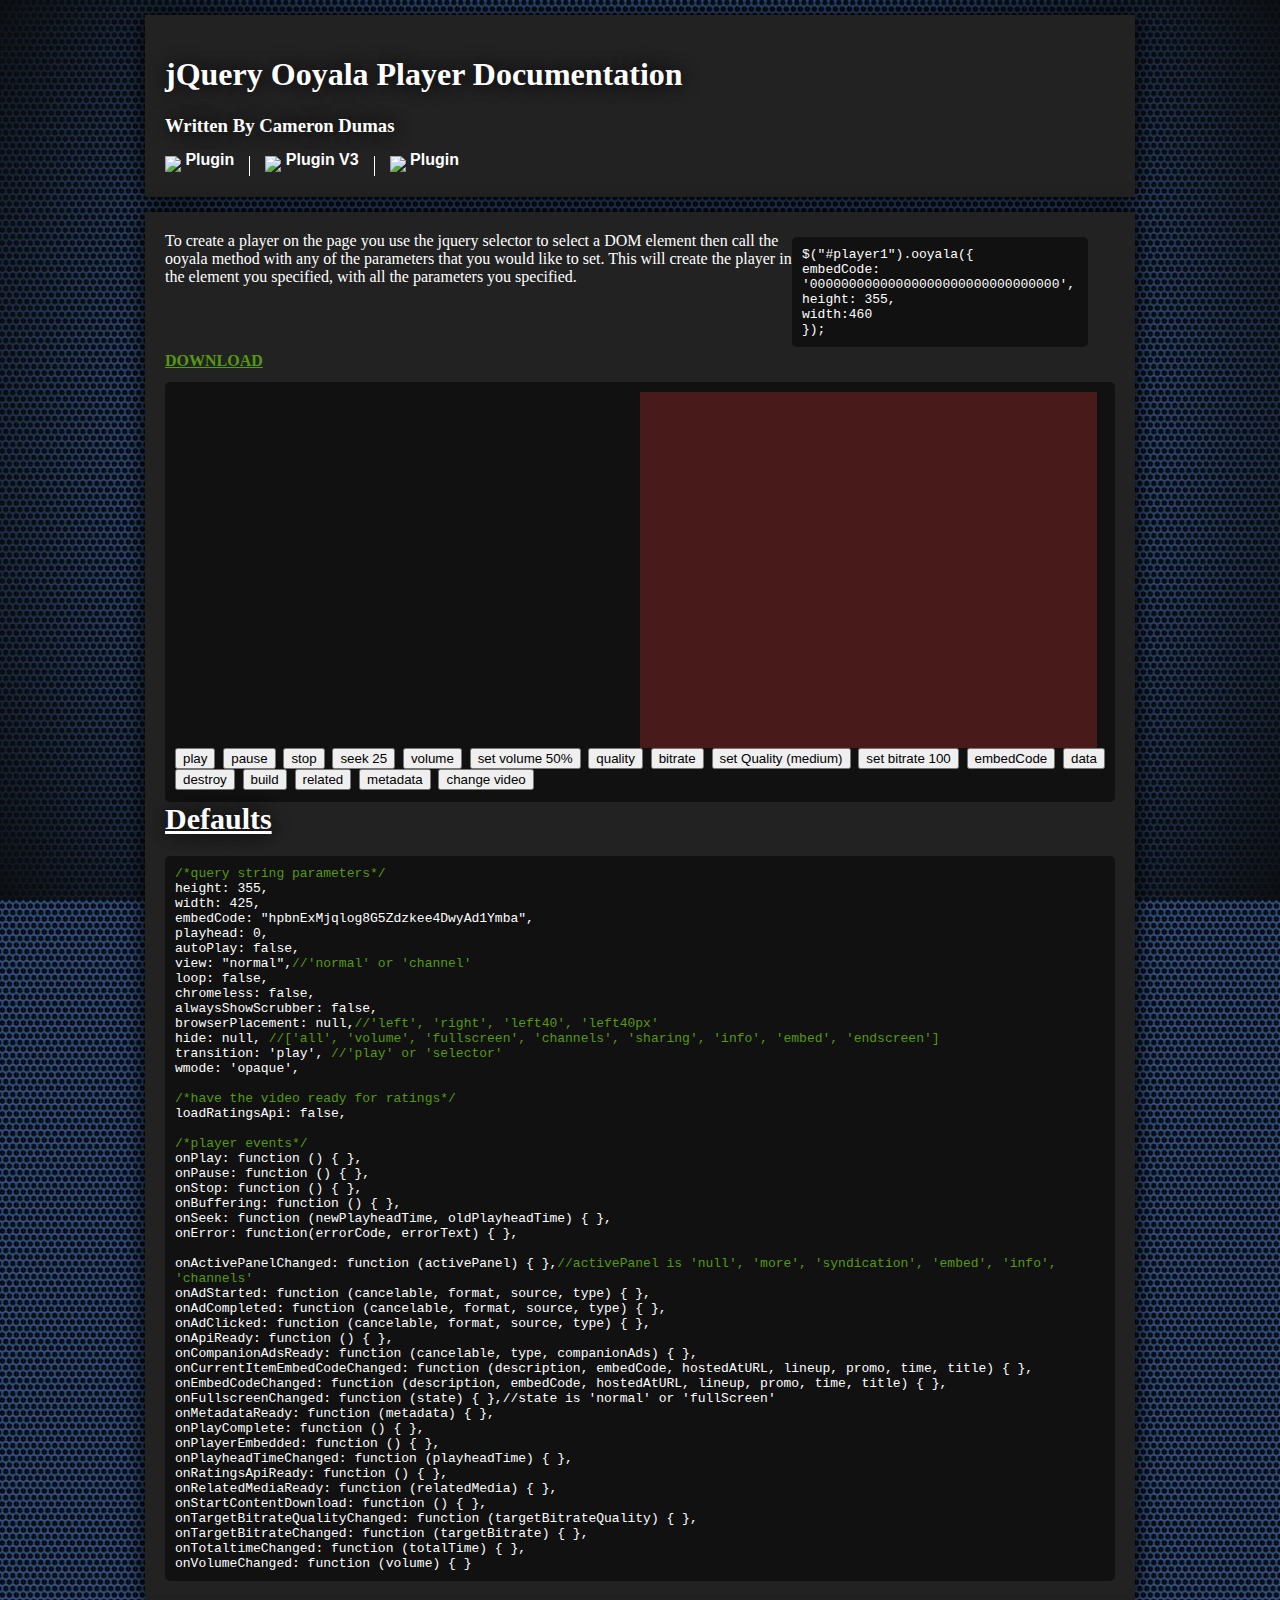
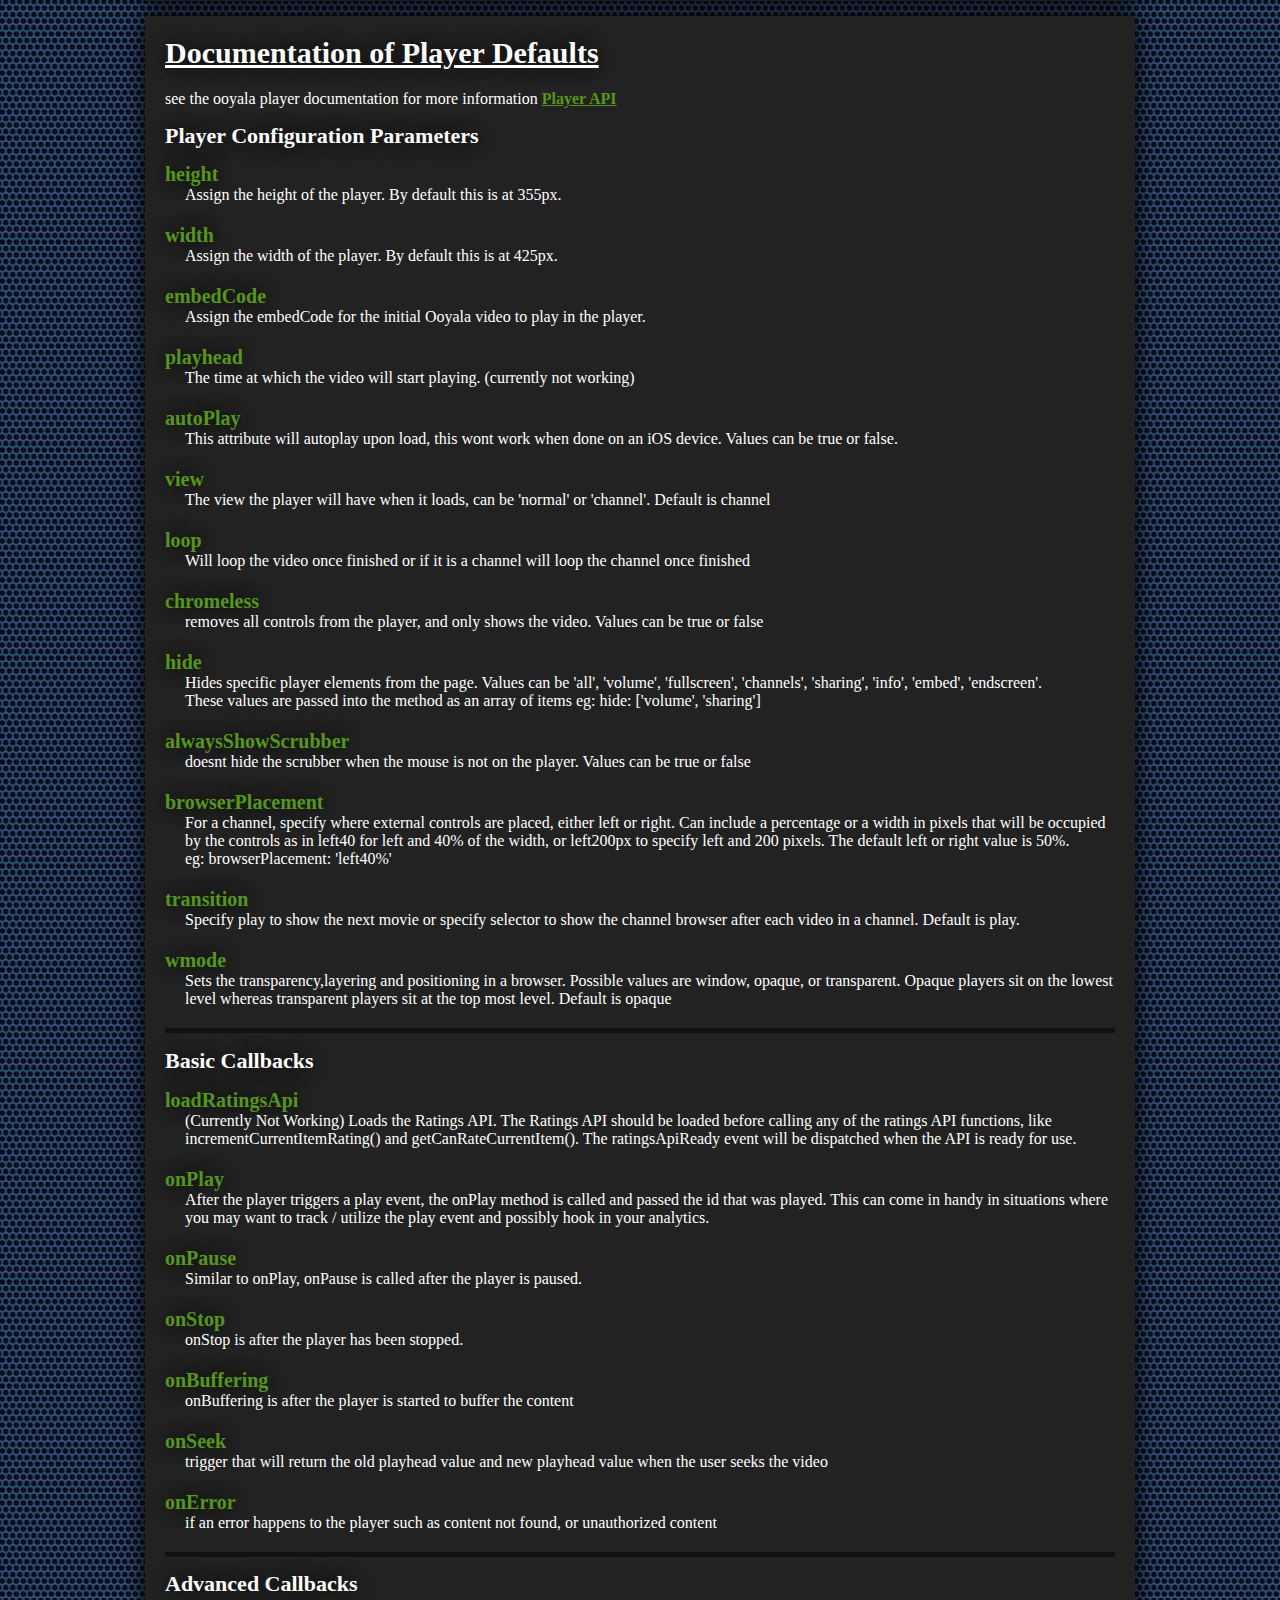
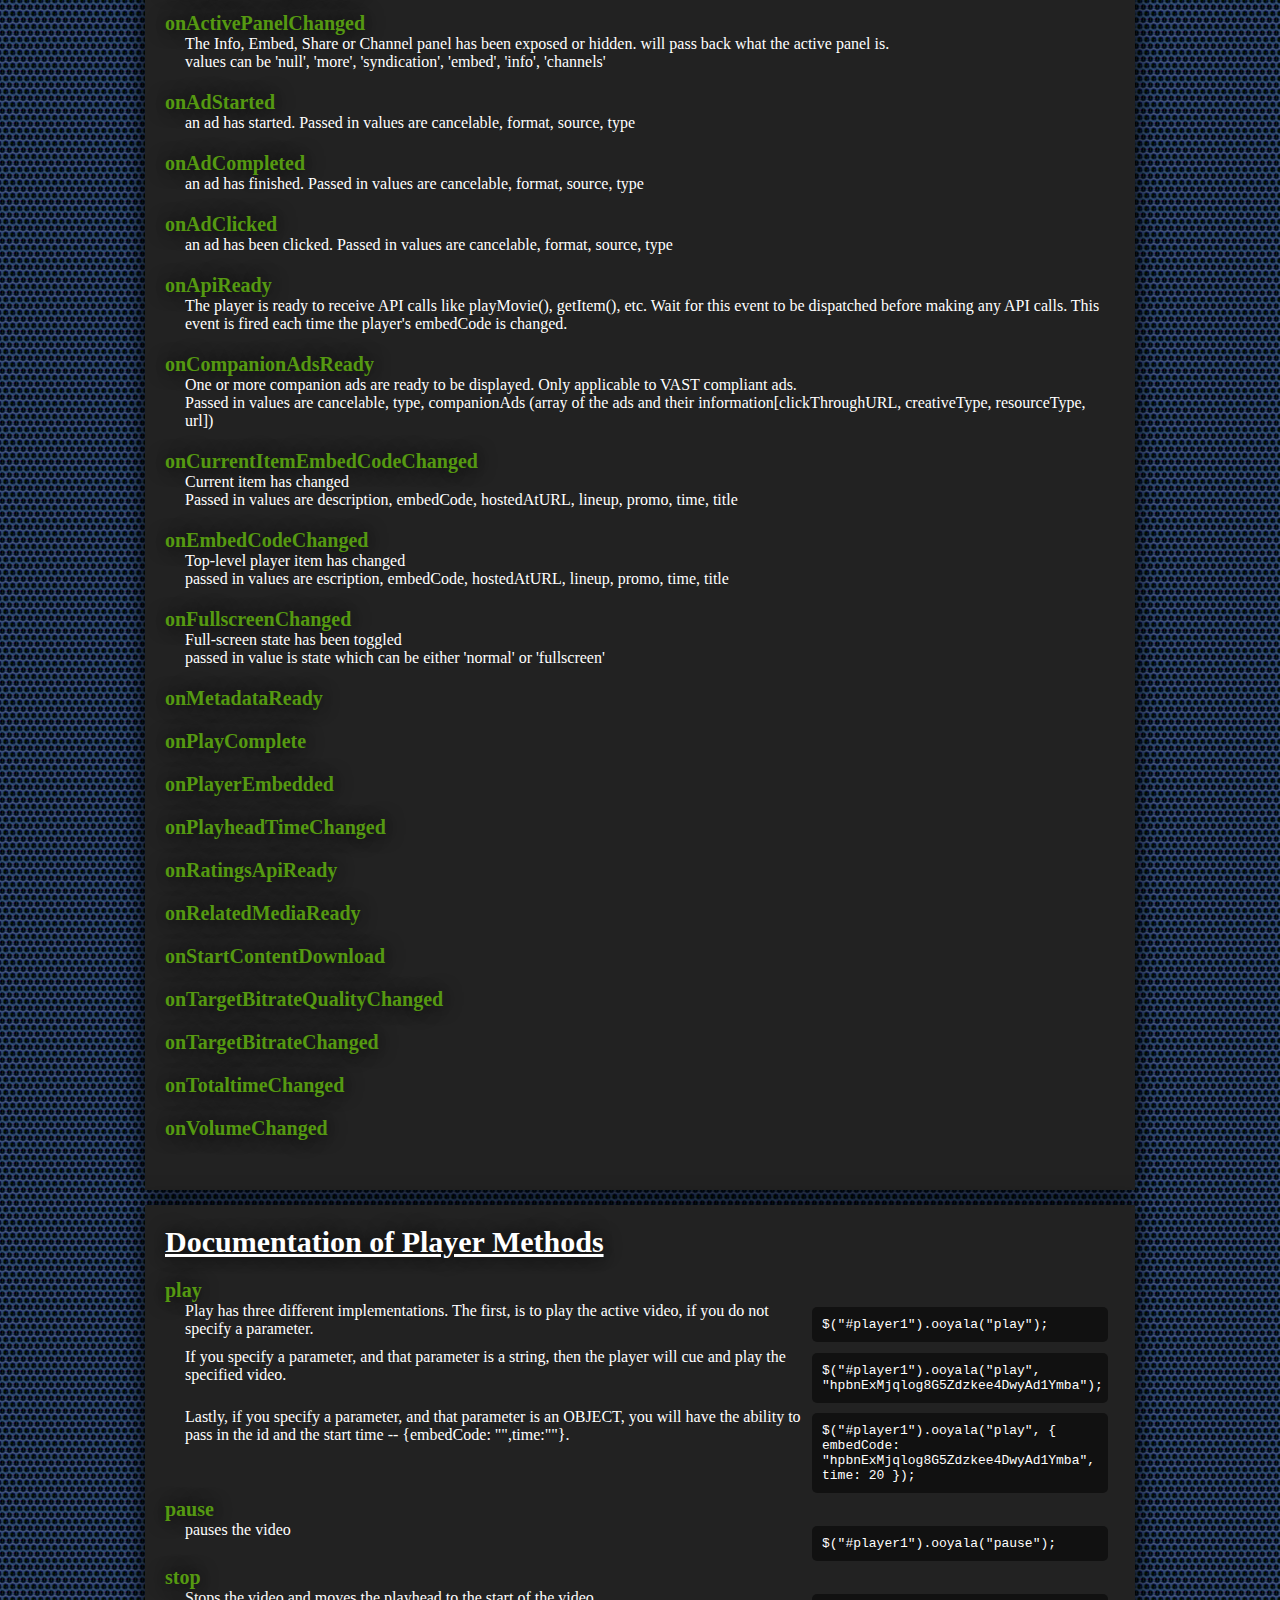
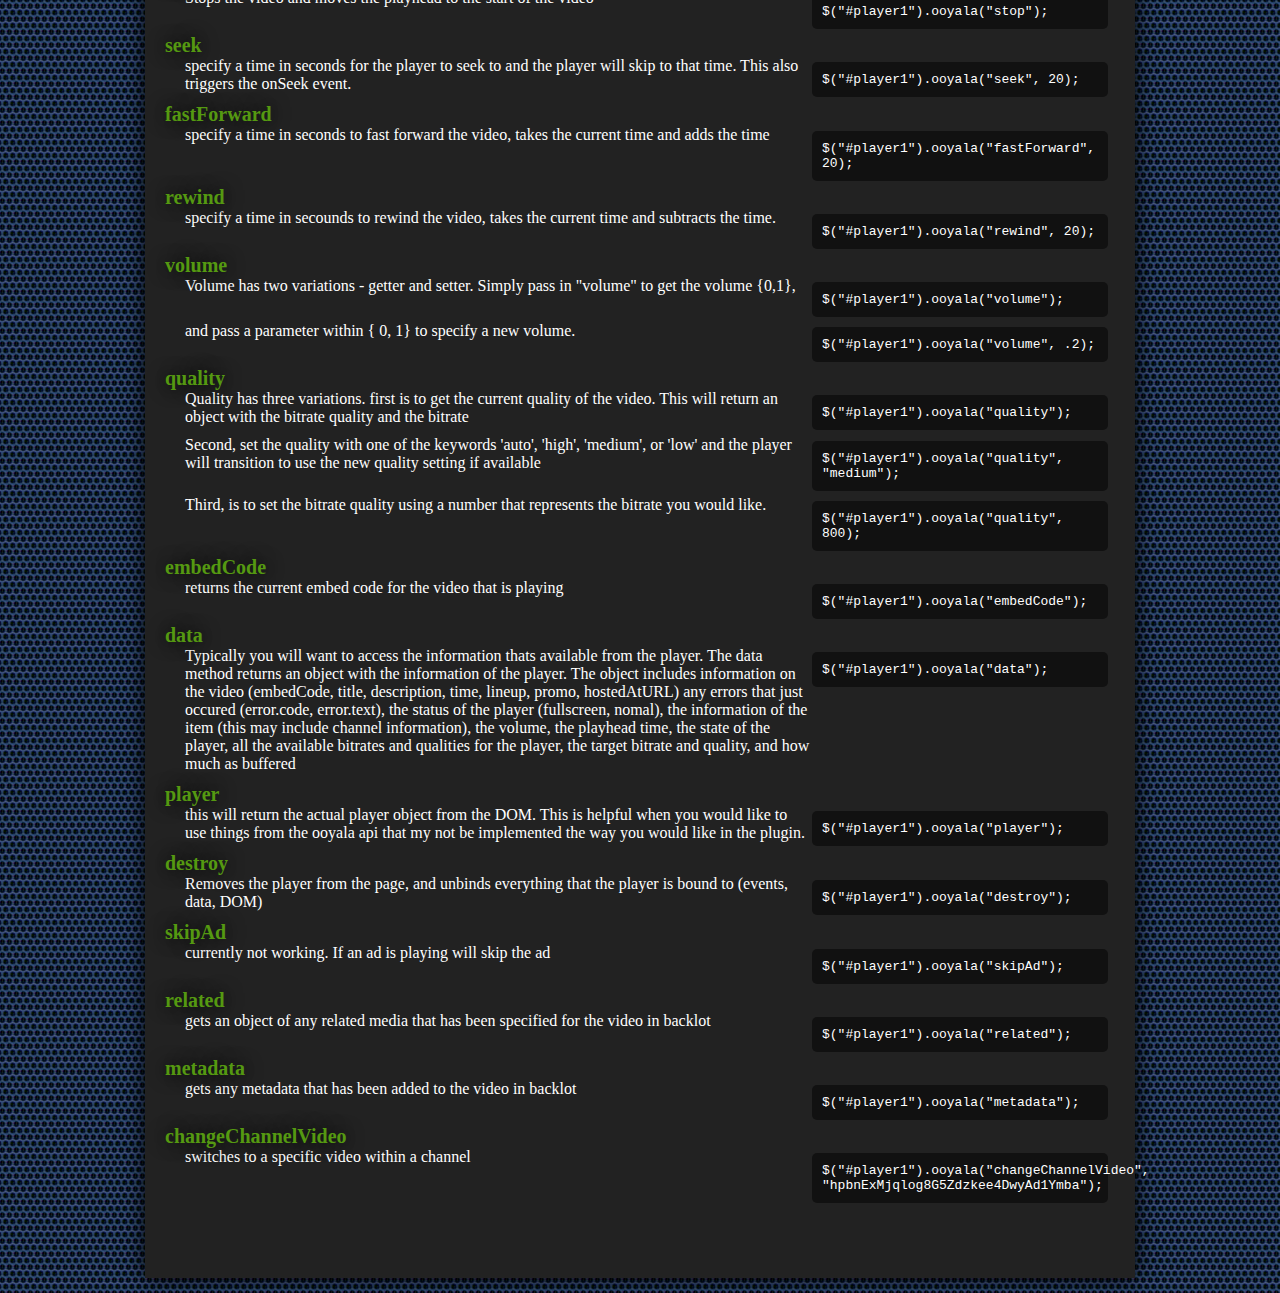
==== commit a27d575f: "replace documentation" ====
--- a/index.html
+++ b/index.html
@@ -1,82 +1,479 @@
-<!doctype html>
-<html>
-  <head>
-    <meta charset="utf-8">
-    <meta http-equiv="X-UA-Compatible" content="chrome=1">
-    <title>Jquery-ooyala-plugin by cdumas22</title>
-    <link rel="stylesheet" href="stylesheets/styles.css">
-    <link rel="stylesheet" href="stylesheets/pygment_trac.css">
-    <script src="https://ajax.googleapis.com/ajax/libs/jquery/1.7.1/jquery.min.js"></script>
-    <script src="javascripts/main.js"></script>
-    <!--[if lt IE 9]>
-      <script src="//html5shiv.googlecode.com/svn/trunk/html5.js"></script>
-    <![endif]-->
-    <meta name="viewport" content="width=device-width, initial-scale=1, user-scalable=no">
-
-  </head>
-  <body>
-
-      <header>
-        <h1>Jquery-ooyala-plugin</h1>
-        <p></p>
-      </header>
-
-      <div id="banner">
-        <span id="logo"></span>
-
-        <a href="https://github.com/cdumas22/jQuery-Ooyala-Plugin" class="button fork"><strong>View On GitHub</strong></a>
-        <div class="downloads">
-          <span>Downloads:</span>
-          <ul>
-            <li><a href="https://github.com/cdumas22/jQuery-Ooyala-Plugin/zipball/master" class="button">ZIP</a></li>
-            <li><a href="https://github.com/cdumas22/jQuery-Ooyala-Plugin/tarball/master" class="button">TAR</a></li>
-          </ul>
-        </div>
-      </div><!-- end banner -->
-
-    <div class="wrapper">
-      <nav>
-        <ul></ul>
-      </nav>
-      <section>
-        <h3>
-<a name="welcome-to-github-pages" class="anchor" href="#welcome-to-github-pages"><span class="octicon octicon-link"></span></a>Welcome to GitHub Pages.</h3>
-
-<p>This automatic page generator is the easiest way to create beautiful pages for all of your projects. Author your page content here using GitHub Flavored Markdown, select a template crafted by a designer, and publish. After your page is generated, you can check out the new branch:</p>
-
-<pre><code>$ cd your_repo_root/repo_name
-$ git fetch origin
-$ git checkout gh-pages
-</code></pre>
-
-<p>If you're using the GitHub for Mac, simply sync your repository and you'll see the new branch.</p>
-
-<h3>
-<a name="designer-templates" class="anchor" href="#designer-templates"><span class="octicon octicon-link"></span></a>Designer Templates</h3>
-
-<p>We've crafted some handsome templates for you to use. Go ahead and continue to layouts to browse through them. You can easily go back to edit your page before publishing. After publishing your page, you can revisit the page generator and switch to another theme. Your Page content will be preserved if it remained markdown format.</p>
-
-<h3>
-<a name="rather-drive-stick" class="anchor" href="#rather-drive-stick"><span class="octicon octicon-link"></span></a>Rather Drive Stick?</h3>
-
-<p>If you prefer to not use the automatic generator, push a branch named <code>gh-pages</code> to your repository to create a page manually. In addition to supporting regular HTML content, GitHub Pages support Jekyll, a simple, blog aware static site generator written by our own Tom Preston-Werner. Jekyll makes it easy to create site-wide headers and footers without having to copy them across every page. It also offers intelligent blog support and other advanced templating features.</p>
-
-<h3>
-<a name="authors-and-contributors" class="anchor" href="#authors-and-contributors"><span class="octicon octicon-link"></span></a>Authors and Contributors</h3>
-
-<p>You can <a href="https://github.com/blog/821" class="user-mention">@mention</a> a GitHub username to generate a link to their profile. The resulting <code>&lt;a&gt;</code> element will link to the contributor's GitHub Profile. For example: In 2007, Chris Wanstrath (<a href="https://github.com/defunkt" class="user-mention">@defunkt</a>), PJ Hyett (<a href="https://github.com/pjhyett" class="user-mention">@pjhyett</a>), and Tom Preston-Werner (<a href="https://github.com/mojombo" class="user-mention">@mojombo</a>) founded GitHub.</p>
-
-<h3>
-<a name="support-or-contact" class="anchor" href="#support-or-contact"><span class="octicon octicon-link"></span></a>Support or Contact</h3>
-
-<p>Having trouble with Pages? Check out the documentation at <a href="http://help.github.com/pages">http://help.github.com/pages</a> or contact <a href="mailto:support@github.com">support@github.com</a> and we’ll help you sort it out.</p>
-      </section>
-      <footer>
-        <p>Project maintained by <a href="https://github.com/cdumas22">cdumas22</a></p>
-        <p><small>Hosted on GitHub Pages &mdash; Theme by <a href="https://twitter.com/michigangraham">mattgraham</a></small></p>
-      </footer>
-    </div>
-    <!--[if !IE]><script>fixScale(document);</script><![endif]-->
-    
-  </body>
-</html>+<!DOCTYPE html>
+<head>
+	<LINK REL="StyleSheet" HREF="css/default.css" TYPE="text/css">
+	<script src="lib/jquery-1.8.1.js" type="text/javascript"></script>
+	<script src="js/jQuery.ooyala.js" type="text/javascript"></script>
+</head>
+<body>
+	<script src="s_code.js"></script>
+	<script>
+		s.pageName = 'ooyala-video-test';
+	</script>
+	<header>
+		<h1>jQuery Ooyala Player Documentation</h1>
+		<h3>Written By Cameron Dumas</h3>
+		<nav>
+			<ul>
+				<li><a href='index.html' class="ooyala-logo"><img src='http://support.ooyala.com/sites/all/themes/supporttheme/images/logo.png'/> Plugin</a></li>
+				<li><a href='ooyala.3.html' class="ooyala-logo"><img src='http://support.ooyala.com/sites/all/themes/supporttheme/images/logo.png'/> Plugin V3</a></li>
+				<li><a href='brightcove.html' class="brightcove-logo"><img src='https://img.brightcove.com/logo-white.png'/> Plugin</a></li>
+			</ul
+		</nav>
+	</header>
+	<section>
+		<div class='methods' style="padding-bottom:150px;">
+				<p>To create a player on the page you use the jquery selector to select a DOM element then call the ooyala method with any of the parameters that you would like to set.
+				This will create the player in the element you specified, with all the parameters you specified.</p>
+				<aside class='example'>
+					$("#player1").ooyala({<br/>
+						embedCode: '00000000000000000000000000000000',</br>
+						height: 355,</br>
+						width:460</br>
+					});
+				</aside>
+				
+				<p>
+					<a target="blank" href="jQuery.ooyala.js">DOWNLOAD</a>
+				</p>
+			</div>
+		<div class="example" style="height:400px">
+			
+			<div id="player1"></div>
+			<div id="log"></div>
+			<input type="button" onclick="$('#player1').ooyala('play')" value="play"/>
+			<input type="button" onclick="$('#player1').ooyala('pause')" value="pause"/>
+			<input type="button" onclick="$('#player1').ooyala('stop')" value="stop"/>
+			<input type="button" onclick="$('#player1').ooyala('seek', 25)" value="seek 25"/>
+			<input type="button" onclick="alert($('#player1').ooyala('volume'))" value="volume"/>
+			<input type="button" onclick="$('#player1').ooyala('volume', 0.5)" value="set volume 50%"/>
+			<input type="button" onclick="alert($('#player1').ooyala('quality').targetBitrateQuality)" value="quality"/>
+			<input type="button" onclick="alert($('#player1').ooyala('quality').targetBitrate)" value="bitrate"/>
+			<input type="button" onclick="$('#player1').ooyala('quality', 'medium')" value="set Quality (medium)"/>
+			<input type="button" onclick="$('#player1').ooyala('quality', 100)" value="set bitrate 100"/>
+			<input type="button" onclick="alert($('#player1').ooyala('embedCode'))" value="embedCode"/>
+			<input type="button" onclick="console.log($('#player1').ooyala('data'))" value="data"/>
+			<input type="button" onclick="$('#player1').ooyala('destroy')" value="destroy"/>
+			<input type="button" onclick="build()" value="build"/>
+			<input type="button" onclick="console.log($('#player1').ooyala('related'))" value="related"/>
+			<input type="button" onclick="console.log($('#player1').ooyala('metadata'))" value="metadata"/>
+			<input type="button" onclick="$('#player1').ooyala('play', 'llMDQ6rMWxVWbvdxs2yduVEtSrNCJUk1')" value="change video"/>
+			<script>
+				var height = $("#log").height();
+				var log = function(message) {
+					var s = new Date().toLocaleTimeString() + " :: " + message + "<br/>";
+					$("#log").append(s);
+					height += 20;
+					$("#log").scrollTop(height);
+				}
+				var build = function() {
+				$("#player1").ooyala({
+					height:355,
+					width:460,
+					playhead: 40,
+					embedCode: '9yNmhmMjqFo9h1GSeHr0uE2Wgccet-C6',
+					hide: ['sharing', 'embed'],
+					loadRatingsApi: true,
+					thruParams: {
+						LiveRail: 'laskdfjlaskdj'
+					},
+					onPlay: function() {
+						log("play");
+					},
+					onPause: function() {
+						log("pause");
+					},
+					onBuffering: function() {
+						log("buffering");
+					},
+					onSeek: function (newPlayheadTime, oldPlayheadTime) { 
+						log("seek: " + oldPlayheadTime + " to " + newPlayheadTime);
+					},
+					onError: function(errorCode, errorText) { 
+						log("error: " + errorCode + "-" + errorText);
+					},
+					onActivePanelChanged: function (activePanel) { 
+						log("panel changed: " + activePanel);
+					},
+					onAdStarted: function (cancelable, format, source, type) { 
+						log("ad started: cancelable-" + cancelable + ", format-" + format + ", source-" + source + ", type-" + type);
+					},
+					onAdCompleted: function (cancelable, format, source, type) { 
+						log("ad complete: cancelable-" + cancelable + ", format-" + format + ", source-" + source + ", type-" + type);
+					},
+					onAdClicked: function (cancelable, format, source, type) { 
+						log("ad clicked: cancelable-" + cancelable + ", format-" + format + ", source-" + source + ", type-" + type);
+					},
+					onApiReady: function () { 
+						log("api ready");
+					},
+					onCompanionAdsReady: function (cancelable, type, companionAds) { 
+						log("companion ads ready: cancelable-" + cancelable + ", type-" + type);
+						console.log(companionAds);
+					},
+					onCurrentItemEmbedCodeChanged: function (description, embedCode, hostedAtURL, lineup, promo, time, title) { 
+						log("current embed code changed: " + description + "-" + embedCode + "-" + hostedAtURL + "-" + lineup + "-" + promo + "-" + time + "-" + title);
+					},
+					onEmbedCodeChanged: function (description, embedCode, hostedAtURL, lineup, promo, time, title) { 
+						log("embed code changed: " + description + "-" + embedCode + "-" + hostedAtURL + "-" + lineup + "-" + promo + "-" + time + "-" + title);
+					},
+					onFullscreenChanged: function (state) { 
+						log("fullscreen state: " + state);
+					},//state is 'normal' or 'fullScreen'
+					onLoadComplete: function () { 
+						log("loadComplete");
+					},
+					onMetadataReady: function (metadata) { 
+						log("metadata ready");
+						console.log(metadata);
+					},
+					onPlayComplete: function () { 
+						log("playComplete");
+					},
+					onPlayerEmbedded: function () { 
+						log("player embeded");
+					},
+					onPlayheadTimeChanged: function (playheadTime) { 
+						log("playhead time changed: " + playheadTime);
+					},
+					onRatingsApiReady: function () { 
+						log("ratings api ready");
+					},
+					onRelatedMediaReady: function (relatedMedia) { 
+						log("related media ready");
+						console.log(relatedMedia);
+					},
+					onStartContentDownload: function () { 
+						log("start content download");
+					},
+					onTargetBitrateQualityChanged: function (targetBitrateQuality) { 
+						log("quality changed: " + targetBitrateQuality);
+					},
+					onTargetBitrateChanged: function (targetBitrate) { 
+						log("bitrate changed: " + targetBitrate);
+					},
+					onTotaltimeChanged: function (totalTime) { 
+						log("total time changed: " + totalTime);
+					},
+					onVolumeChanged: function (volume) { 
+						log("volume changed: " + volume);
+					}
+					
+				});
+				}
+				build();
+			</script>
+		</div>
+		<h1>Defaults</h1> 
+		<div class="example">
+			<p class='comment'>/*query string parameters*/</p>
+			<p>height: 355,</p>
+        	<p>width: 425,</p>
+        	<p>embedCode: "hpbnExMjqlog8G5Zdzkee4DwyAd1Ymba",</p>
+        	<p>playhead: 0,</p>
+        	<p>autoPlay: false,</p>
+			<p>view: "normal",<span class='comment'>//'normal' or 'channel'</span></p>
+			<p>loop: false,</p>
+			<p>chromeless: false,</p>
+			<p>alwaysShowScrubber: false,</p>
+			<p>browserPlacement: null,<span class='comment'>//'left', 'right', 'left40', 'left40px'</span></p>
+			<p>hide: null, <span class='comment'>//['all', 'volume', 'fullscreen', 'channels', 'sharing', 'info', 'embed', 'endscreen']</span></p>
+			<p>transition: 'play', <span class='comment'>//'play' or 'selector'</span></p>
+        	<p>wmode: 'opaque',</p>
+			<br/>
+			<p class='comment'>/*have the video ready for ratings*/</p>
+			<p>loadRatingsApi: false,</p>
+        	<br/>
+			<p class='comment'>/*player events*/</p>
+			<p>onPlay: function () { },</p>
+        	<p>onPause: function () { },</p>
+        	<p>onStop: function () { },</p>
+        	<p>onBuffering: function () { },</p>
+        	<p>onSeek: function (newPlayheadTime, oldPlayheadTime) { },</p>
+			<p>onError: function(errorCode, errorText) { },</p>
+			<br/>
+        	<p>onActivePanelChanged: function (activePanel) { },<span class='comment'>//activePanel is 'null', 'more', 'syndication', 'embed', 'info', 'channels'</span></p>
+        	<p>onAdStarted: function (cancelable, format, source, type) { },</p>
+        	<p>onAdCompleted: function (cancelable, format, source, type) { },</p>
+        	<p>onAdClicked: function (cancelable, format, source, type) { },</p>
+        	<p>onApiReady: function () { },</p>
+        	<p>onCompanionAdsReady: function (cancelable, type, companionAds) { },</p>
+        	<p>onCurrentItemEmbedCodeChanged: function (description, embedCode, hostedAtURL, lineup, promo, time, title) { },</p>
+        	<p>onEmbedCodeChanged: function (description, embedCode, hostedAtURL, lineup, promo, time, title) { },</p>
+        	<p>onFullscreenChanged: function (state) { },//state is 'normal' or 'fullScreen'</p>
+        	<p>onMetadataReady: function (metadata) { },</p>
+        	<p>onPlayComplete: function () { },</p>
+        	<p>onPlayerEmbedded: function () { },</p>
+        	<p>onPlayheadTimeChanged: function (playheadTime) { },</p>
+        	<p>onRatingsApiReady: function () { },</p>
+        	<p>onRelatedMediaReady: function (relatedMedia) { },</p>
+       		<p>onStartContentDownload: function () { },</p>
+        	<p>onTargetBitrateQualityChanged: function (targetBitrateQuality) { },</p>
+        	<p>onTargetBitrateChanged: function (targetBitrate) { },</p>
+        	<p>onTotaltimeChanged: function (totalTime) { },</p>
+        	<p>onVolumeChanged: function (volume) { }</p>
+		</div>
+	</section>
+	<section>
+		<h1>Documentation of Player Defaults</h1>
+			<p>see the ooyala player documentation for more information <a href='http://www.ooyala.com/support/docs/player_api'>Player API</a></p>
+		<section class="player-preferences">
+			<h1>Player Configuration Parameters</h1>
+			
+			<h3>height</h3>
+			<p>Assign the height of the player.  By default this is at 355px.</p>
+	
+			<h3>width</h3>
+			<p>Assign the width of the player.  By default this is at 425px.</p>
+	
+			<h3>embedCode</h3>
+			<p>Assign the embedCode for the initial Ooyala video to play in the player.</p>
+			
+			<h3>playhead</h3>
+			<p>The time at which the video will start playing. (currently not working)</p>
+			
+			<h3>autoPlay</h3>
+			<p>This attribute will autoplay upon load, this wont work when done on an iOS device. Values can be true or false.</p>
+			
+			<h3>view</h3>
+			<p>The view the player will have when it loads, can be 'normal' or 'channel'. Default is channel</p>
+			
+			<h3>loop</h3>
+			<p>Will loop the video once finished or if it is a channel will loop the channel once finished</p>
+			
+			<h3>chromeless</h3>
+			<p>removes all controls from the player, and only shows the video. Values can be true or false</p>
+			
+			<h3>hide</h3>
+			<p>
+				Hides specific player elements from the page.  Values can be 'all', 'volume', 'fullscreen', 'channels', 'sharing', 'info', 'embed', 'endscreen'. <br/>
+				These values are passed into the method as an array of items eg: hide: ['volume', 'sharing']
+			</p>
+			
+			<h3>alwaysShowScrubber</h3>
+			<p>doesnt hide the scrubber when the mouse is not on the player. Values can be true or false</p>
+			
+			<h3>browserPlacement</h3>
+			<p>
+				For a channel, specify where external controls are placed, either left or right. Can include a percentage or a width in pixels that will be occupied by the controls as in left40 for left and 40% of the width, or left200px to specify left and 200 pixels. The default left or right value is 50%.<br/>
+				eg: browserPlacement: 'left40%'
+			</p>
+			
+			<h3>transition</h3>
+			<p>Specify play to show the next movie or specify selector to show the channel browser after each video in a channel. Default is play.</p>
+			
+			<h3>wmode</h3>
+			<p>Sets the transparency,layering and positioning in a browser. Possible values are window, opaque, or transparent. Opaque players sit on the lowest level whereas transparent players sit at the top most level. Default is opaque</p>
+		</section>
+		<section class="basic-callbacks">
+			<h1> Basic Callbacks</h1>
+			
+			<h3>loadRatingsApi</h3>
+			<p>(Currently Not Working) Loads the Ratings API. The Ratings API should be loaded before calling any of the ratings API functions, like incrementCurrentItemRating() and getCanRateCurrentItem(). The ratingsApiReady event will be dispatched when the API is ready for use.</p>
+			
+			<h3>onPlay</h3>
+			<p>After the player triggers a play event, the onPlay method is called and passed the id that was played. This can come in handy in situations where you may want to track / utilize the play event and possibly hook in your analytics.</p>
+			
+			<h3>onPause</h3>
+			<p>Similar to onPlay, onPause is called after the player is paused.</p>
+			
+			<h3>onStop</h3>
+			<p> onStop is after the player has been stopped.</p>
+			
+			<h3>onBuffering</h3>
+			<p>onBuffering is after the player is started to buffer the content</p>
+			
+			<h3>onSeek</h3>
+			<p>trigger that will return the old playhead value and new playhead value when the user seeks the video</p>
+			
+			<h3>onError</h3>
+			<p>if an error happens to the player such as content not found, or unauthorized content</p>
+		</section>
+		<section class="advanced-callbacks">
+			<h1>Advanced Callbacks</h1>
+			
+			<h3>onActivePanelChanged</h3>
+			<p>The Info, Embed, Share or Channel panel has been exposed or hidden. will pass back what the active panel is.<br/>
+			   values can be 'null', 'more', 'syndication', 'embed', 'info', 'channels'</p>
+        	<h3>onAdStarted</h3>
+        	<p>an ad has started. Passed in values are cancelable, format, source, type</p>
+        	<h3>onAdCompleted</h3>
+        	<p>an ad has finished. Passed in values are cancelable, format, source, type</p>
+        	<h3>onAdClicked</h3>
+        	<p>an ad has been clicked. Passed in values are cancelable, format, source, type</p>
+        	<h3>onApiReady</h3>
+        	<p>
+				The player is ready to receive API calls like playMovie(), getItem(), 
+				etc. Wait for this event to be dispatched before making any API calls. 
+				This event is fired each time the player's embedCode is changed. 
+			</p>
+        	<h3>onCompanionAdsReady</h3>
+        	<p>One or more companion ads are ready to be displayed. Only applicable to VAST compliant ads.<br/>
+			   Passed in values are cancelable, type, companionAds (array of the ads and their information[clickThroughURL, creativeType, resourceType, url])
+			</p>
+        	<h3>onCurrentItemEmbedCodeChanged</h3>
+        	<p>Current item has changed<br/>
+				Passed in values are description, embedCode, hostedAtURL, lineup, promo, time, title
+			</p>
+        	<h3>onEmbedCodeChanged</h3>
+        	<p>Top-level player item has changed <br/>
+			   passed in values are escription, embedCode, hostedAtURL, lineup, promo, time, title
+			</p>
+        	<h3>onFullscreenChanged</h3>
+        	<p>Full-screen state has been toggled<br/>
+				passed in value is state which can be either 'normal' or 'fullscreen'
+			</p>
+        	<h3>onMetadataReady</h3>
+        	<p></p>
+        	<h3>onPlayComplete</h3>
+        	<p></p>
+        	<h3>onPlayerEmbedded</h3>
+        	<p></p>
+        	<h3>onPlayheadTimeChanged</h3>
+        	<p></p>
+        	<h3>onRatingsApiReady</h3>
+        	<p></p>
+        	<h3>onRelatedMediaReady</h3>
+        	<p></p>
+       		<h3>onStartContentDownload</h3>
+       		<p></p>
+        	<h3>onTargetBitrateQualityChanged</h3>
+        	<p></p>
+        	<h3>onTargetBitrateChanged</h3>
+        	<p></p>
+        	<h3>onTotaltimeChanged</h3>
+        	<p></p>
+        	<h3>onVolumeChanged</h3>
+        	<p></p>
+		</section>
+	</section>
+	<section>
+		<h1>Documentation of Player Methods</h1>
+		<section class="methods">
+			<h3>play</h3>
+			<p>
+				Play has three different implementations. The first, is to play the active video, if you do not specify a parameter. 
+			</p>
+			<aside class='example'>
+				$("#player1").ooyala("play");
+			</aside>
+			<p>
+				If you specify a parameter, and that parameter is a string, then the player will cue and play the specified video. 
+			</p>
+			<aside class='example'>
+				$("#player1").ooyala("play", "hpbnExMjqlog8G5Zdzkee4DwyAd1Ymba");
+			</aside>
+			<p>
+				Lastly, if you specify a parameter, and that parameter is an OBJECT, you will have the ability to pass in the id and the start time -- {embedCode: "",time:""}.
+			</p>
+			<aside class='example'>
+				$("#player1").ooyala("play", {
+						embedCode: "hpbnExMjqlog8G5Zdzkee4DwyAd1Ymba",
+						time: 20
+					});
+			</aside>
+			
+			<h3>pause</h3>
+			
+			<p>pauses the video</p>
+			<aside class='example'>
+				$("#player1").ooyala("pause");
+			</aside>
+			<h3>stop</h3>
+			<p>Stops the video and moves the playhead to the start of the video</p>
+			<aside class='example'>
+				$("#player1").ooyala("stop");
+			</aside>
+			<h3>seek</h3>
+			<p>specify a time in seconds for the player to seek to and the player will skip to that time. This also triggers the onSeek event.</p>
+			<aside class='example'>
+				$("#player1").ooyala("seek", 20);
+			</aside>
+			
+			<h3>fastForward</h3>
+			<p>specify a time in seconds to fast forward the video, takes the current time and adds the time</p>
+			<aside class='example'>
+				$("#player1").ooyala("fastForward", 20);
+			</aside>
+			
+			<h3>rewind</h3>
+			<p>specify a time in secounds to rewind the video, takes the current time and subtracts the time.</p>
+			<aside class='example'>
+				$("#player1").ooyala("rewind", 20);
+			</aside>
+			
+			<h3>volume</h3>
+			<p>Volume has two variations - getter and setter. Simply pass in "volume" to get the volume {0,1}, </p>
+			<aside class='example'>
+				$("#player1").ooyala("volume");
+			</aside>
+			<p>and pass a parameter within { 0, 1} to specify a new volume.</p>
+			<aside class='example'>
+				$("#player1").ooyala("volume", .2);
+			</aside>
+			<h3>quality</h3>
+			<p>Quality has three variations. first is to get the current quality of the video.  This will return an object with the bitrate quality and the bitrate</p>
+			<aside class='example'>
+				$("#player1").ooyala("quality");
+			</aside>
+			<p>Second, set the quality with one of the keywords 'auto', 'high', 'medium', or 'low' and the player will transition to use the new quality setting if available</p>
+			<aside class='example'>
+				$("#player1").ooyala("quality", "medium");
+			</aside>
+			<p>Third, is to set the bitrate quality using a number that represents the bitrate you would like.</p>
+			<aside class='example'>
+				$("#player1").ooyala("quality", 800);
+			</aside>
+			<h3>embedCode</h3>
+			<p>returns the current embed code for the video that is playing</p>
+			<aside class='example'>
+				$("#player1").ooyala("embedCode");
+			</aside>
+			<h3>data</h3>
+			<p>
+				Typically you will want to access the information thats available 
+				from the player. The data method returns an object with the information 
+				of the player. The object includes information on the video (embedCode, title, description, time, lineup, promo, hostedAtURL)
+				any errors that just occured (error.code, error.text), the status of the player (fullscreen, nomal),
+				the information of the item (this may include channel information),
+				the volume, the playhead time, the state of the player, all the available bitrates and qualities for the player,
+				the target bitrate and quality, and how much as buffered
+			</p>
+			<aside class='example'>
+				$("#player1").ooyala("data");
+			</aside>
+			<h3>player</h3>
+			<p>this will return the actual player object from the DOM. This is helpful when you would like to use things from the ooyala api that my not be implemented the way you would like in the plugin.</p>
+			<aside class='example'>
+				$("#player1").ooyala("player");
+			</aside>
+			<h3>destroy</h3>
+			<p>Removes the player from the page, and unbinds everything that the player is bound to (events, data, DOM)</p>
+			<aside class='example'>
+				$("#player1").ooyala("destroy");
+			</aside>
+			<h3>skipAd</h3>
+			<p>currently not working. If an ad is playing will skip the ad</p>
+			<aside class='example'>
+				$("#player1").ooyala("skipAd");
+			</aside>
+			<h3>related</h3>
+			<p>gets an object of any related media that has been specified for the video in backlot</p>
+			<aside class='example'>
+				$("#player1").ooyala("related");
+			</aside>
+			<h3>metadata</h3>
+			<p>gets any metadata that has been added to the video in backlot</p>
+			<aside class='example'>
+				$("#player1").ooyala("metadata");
+			</aside>
+			<h3>changeChannelVideo</h3>
+			<p>switches to a specific video within a channel</p>
+			<aside class='example'>
+				$("#player1").ooyala("changeChannelVideo", "hpbnExMjqlog8G5Zdzkee4DwyAd1Ymba");
+			</aside>
+		</section>
+	</section>
+		
+		
+		
+</body>--- a/css/default.css
+++ b/css/default.css
@@ -0,0 +1,128 @@
+body {
+			background: -moz-radial-gradient(50% 33% 0deg,ellipse cover, transparent, transparent, #0B0D10 75%) fixed, url([data-uri]) repeat 0 0 fixed, #0B0D10;
+			background: -webkit-gradient(radial, 50% 50%, 800, 50% 50%, 475, from(#0B0D10), to(transparent)) fixed, url([data-uri]) 10px 10px repeat, #0B0D10;
+			color:white;
+		}
+		a {
+			color: #591;
+			font-weight:bold;
+		}
+		p {
+			padding: 0;
+			margin: 0;
+		}
+		h1, h2, h3, h4, h5 {
+			text-shadow: 0 0 18px black;
+		}
+		body > * {
+			background:#222;
+			padding:20px;
+			width:950px;
+			margin: 15px auto;
+			box-shadow: 0 0 20px black;
+			
+		}
+		body > section > h1 {
+			font-size: 30px;
+			margin-top:0;
+			text-decoration: underline;
+		}
+		body > section > section {
+			padding:0 0 10px 0 ;
+			margin:10px 0;
+			border-bottom: solid 5px #111;
+		}
+		body > section > section:last-child {
+			border: none;
+		}
+		section > section > h1 {
+			font-size: 22px;
+		}
+		section > section > h3 {
+			font-size: 20px;
+			margin: 10px 0 0 0;
+			color: #591;
+		}
+		section > section > p {
+			padding: 0 0 10px 20px;
+		}
+		.example {
+			background: rgba(0,0,0, 0.5);
+			padding:10px;
+			border-radius: 5px;
+			font-family: monospace
+		}
+		.example .comment {
+			color: #591;
+		}
+		.methods {
+			padding-bottom:100px;
+		}
+		.methods h3 {
+			clear: both;
+		}
+		.methods p {
+			width:66%;
+			float:left;
+		}
+		.methods aside {
+			width:29%;
+			float:left;
+			margin: 5px 0;
+			
+		}
+		#player1 {
+			width:50%;
+			height:300px;
+			float:left;
+		}
+		#log {
+			overflow: auto;
+			width: 47%;
+			height: 336px;
+			float: left;
+			background: rgba(205, 51, 51, 0.3);
+			padding: 10px;
+		}
+		
+		
+		.ooyala-logo {
+		
+		}
+		.brightcove-logo {
+			
+		}
+		nav ul {
+			position: relative;
+			height: 21px;
+			list-style: none;
+			padding: 0;
+			margin: 0;
+		}
+		nav ul li {
+			float: left;
+			padding: 0 15px 0 0;
+			border-right: solid 1px;
+			margin: 0 0 0 15px;
+			
+		}
+		nav ul li a {
+			color:white;
+			text-decoration:none;
+			font-family:arial;
+			font-weight:bold;
+			position:relative;
+			top:-7px;
+		}
+		nav ul li img {
+			height: 25px;
+			position: relative;
+			top: 7px;
+		}
+		nav ul li:first-child {
+			margin:0;
+		}
+		nav ul li:last-child {
+			padding:0;
+			border:0;
+		}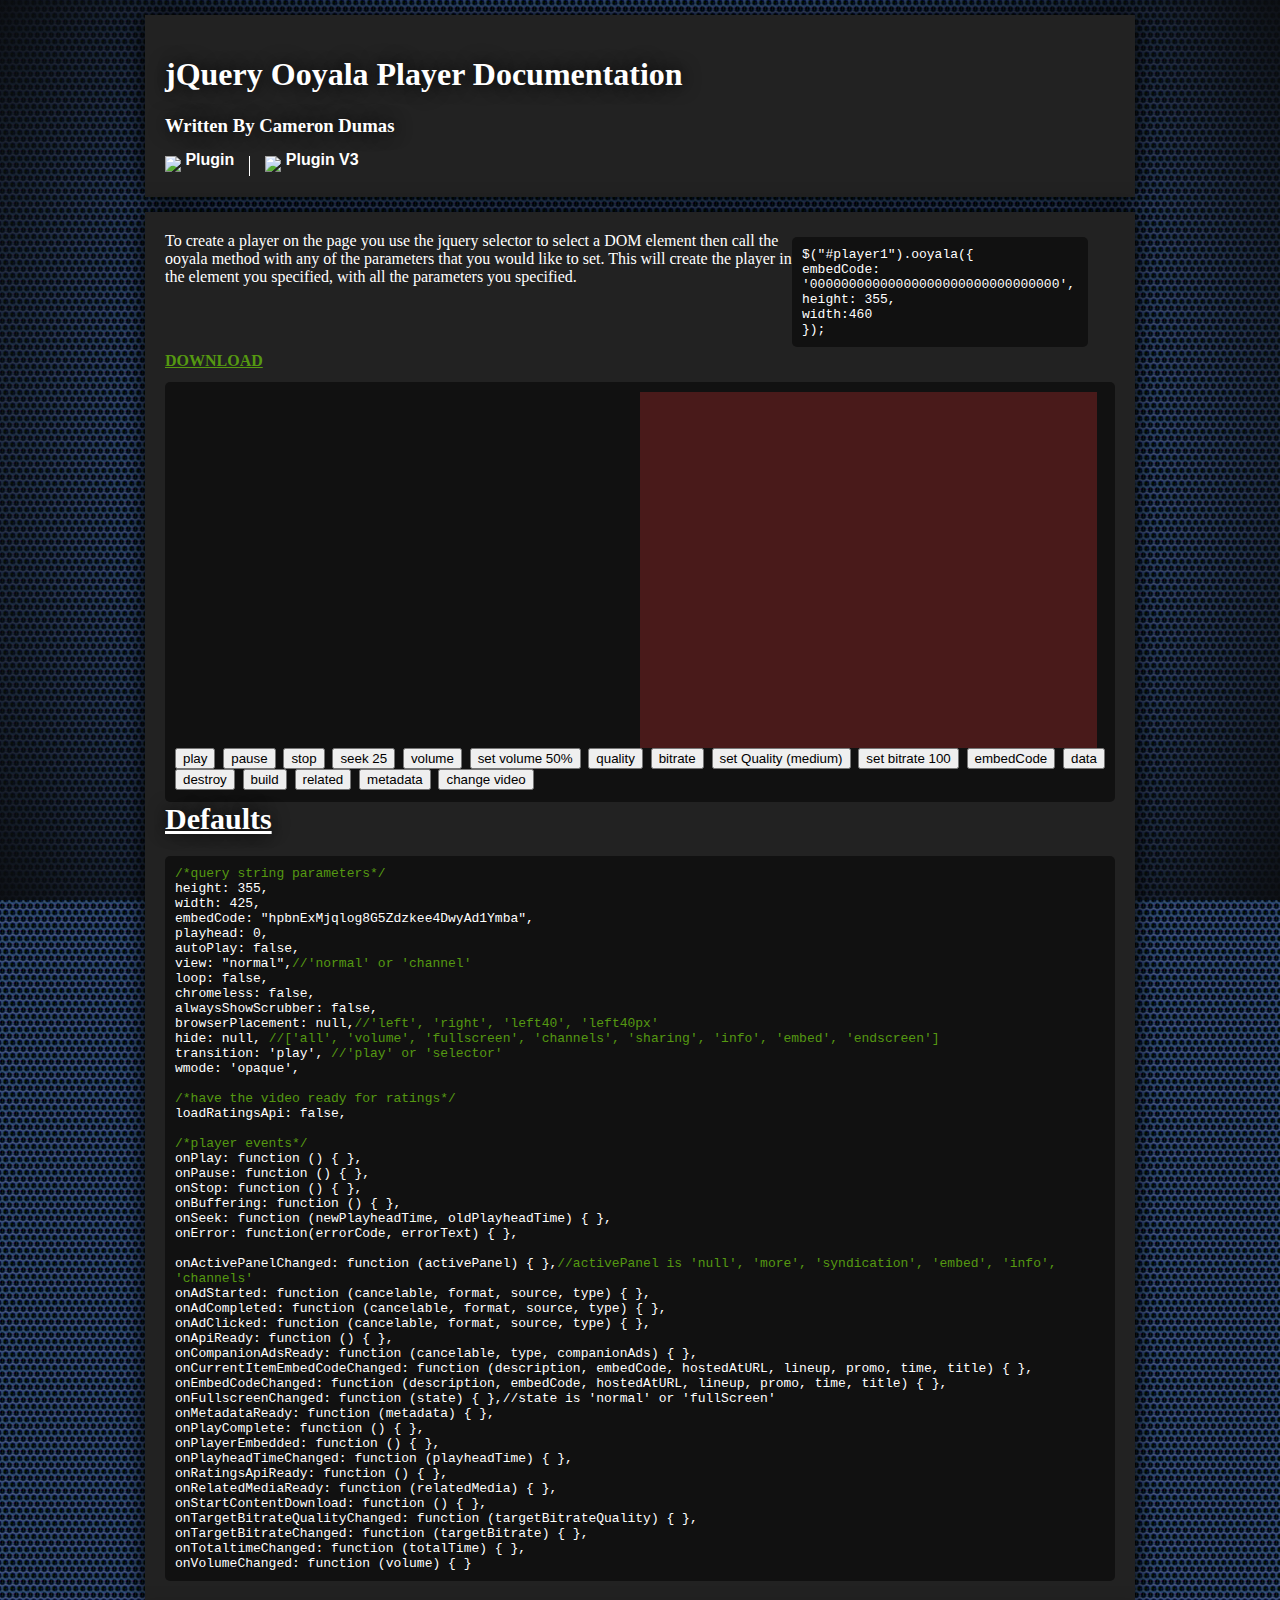
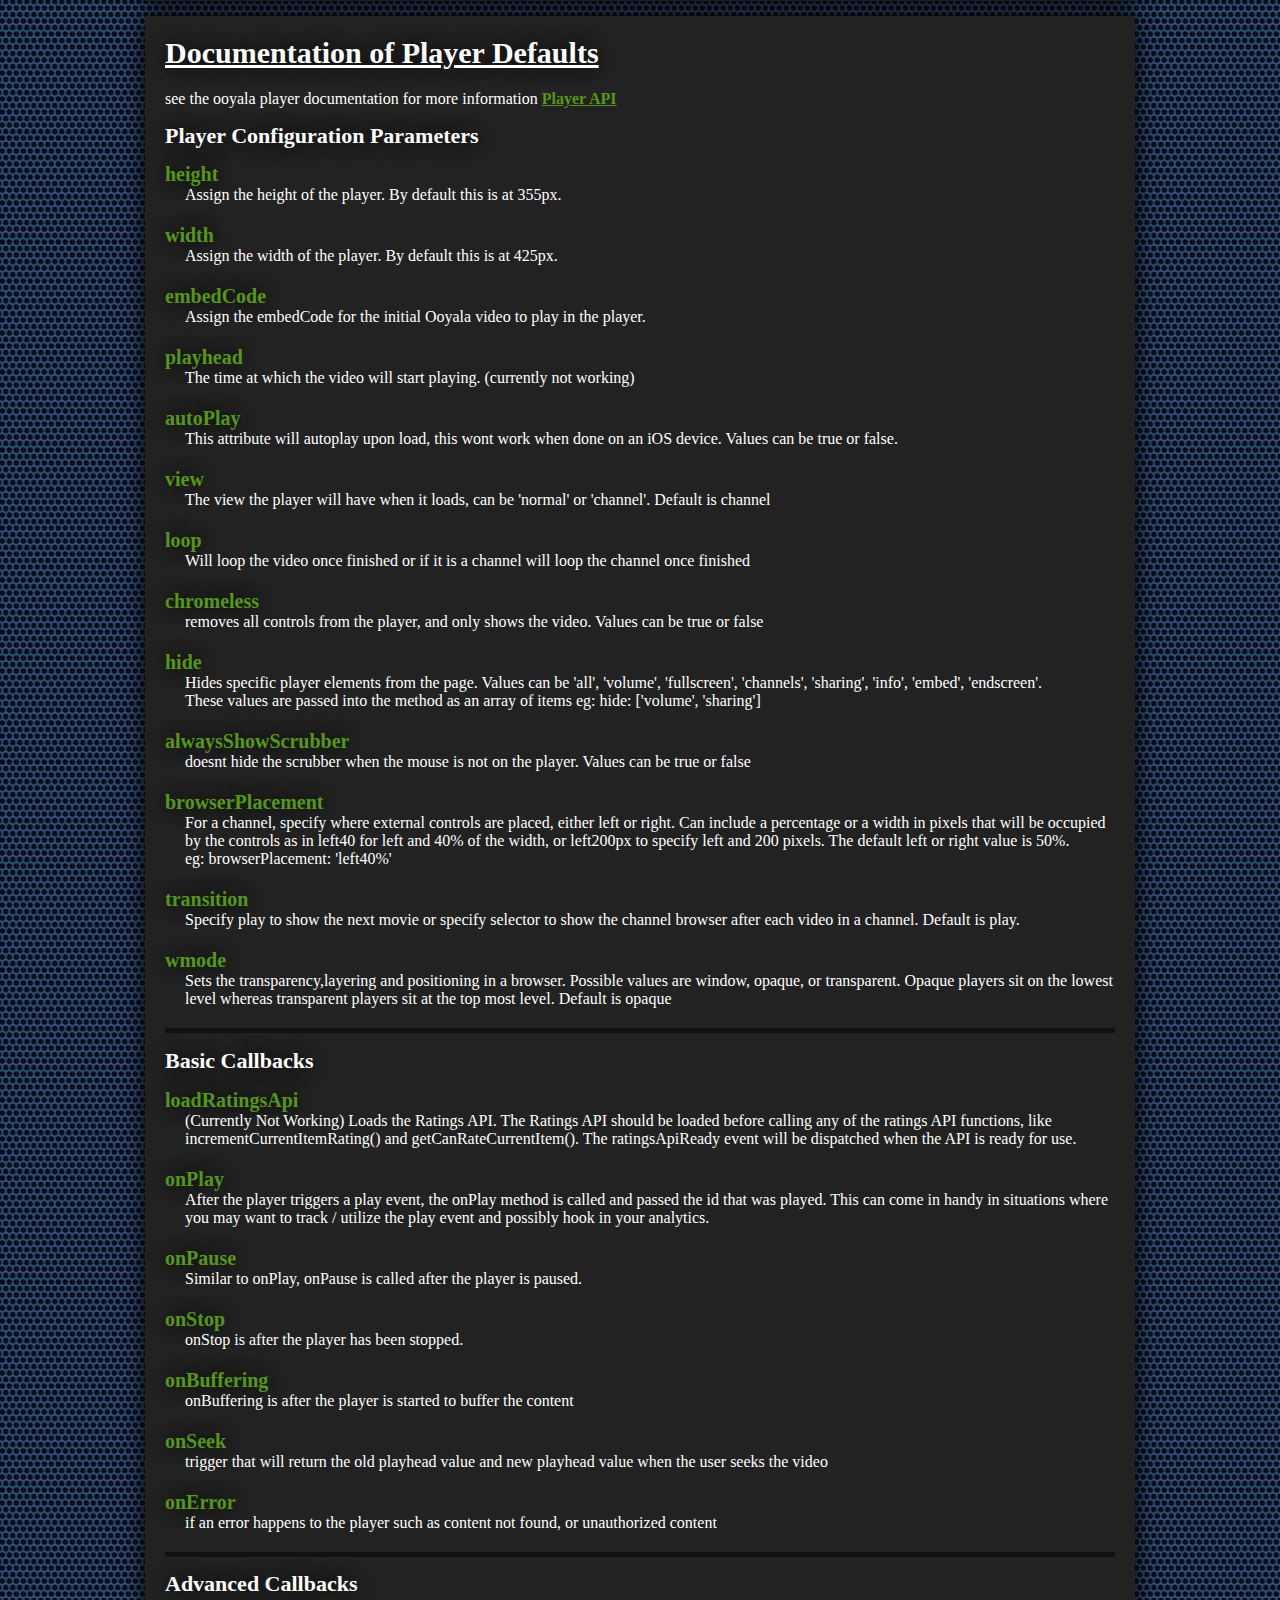
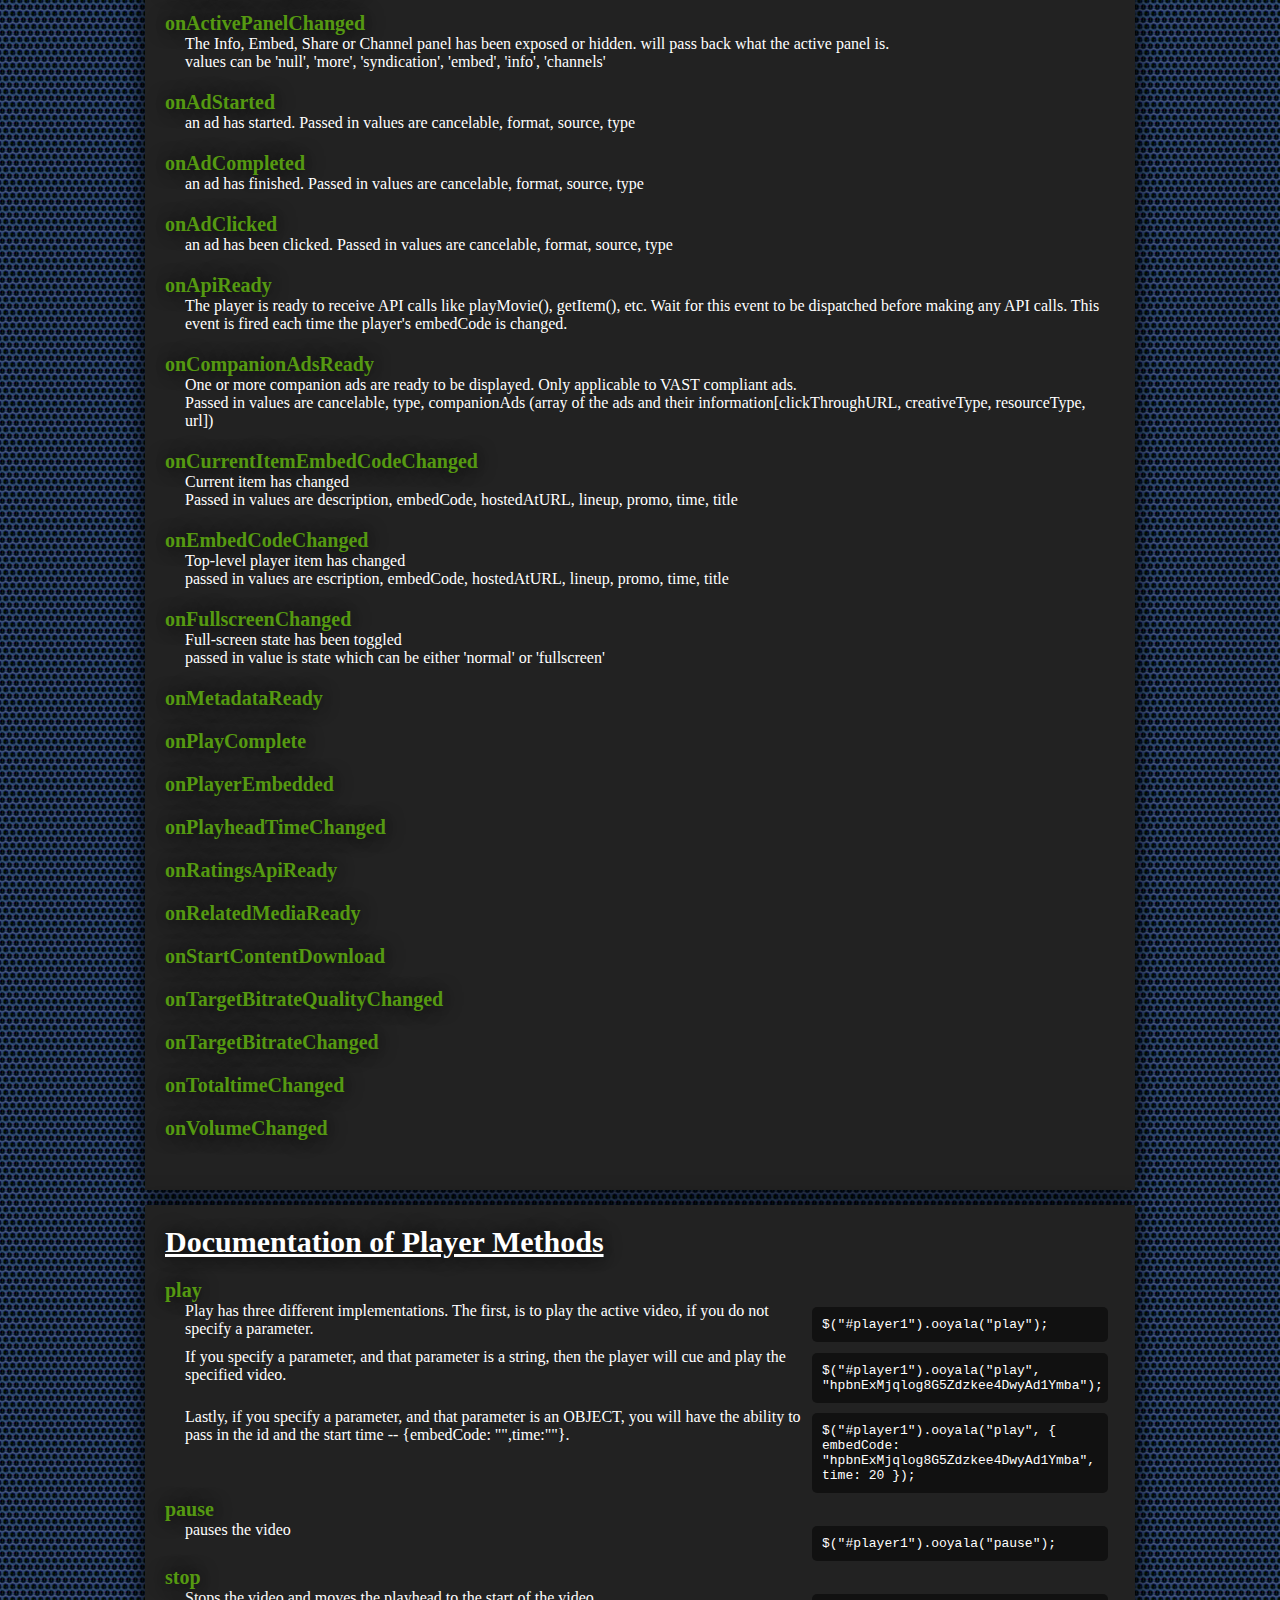
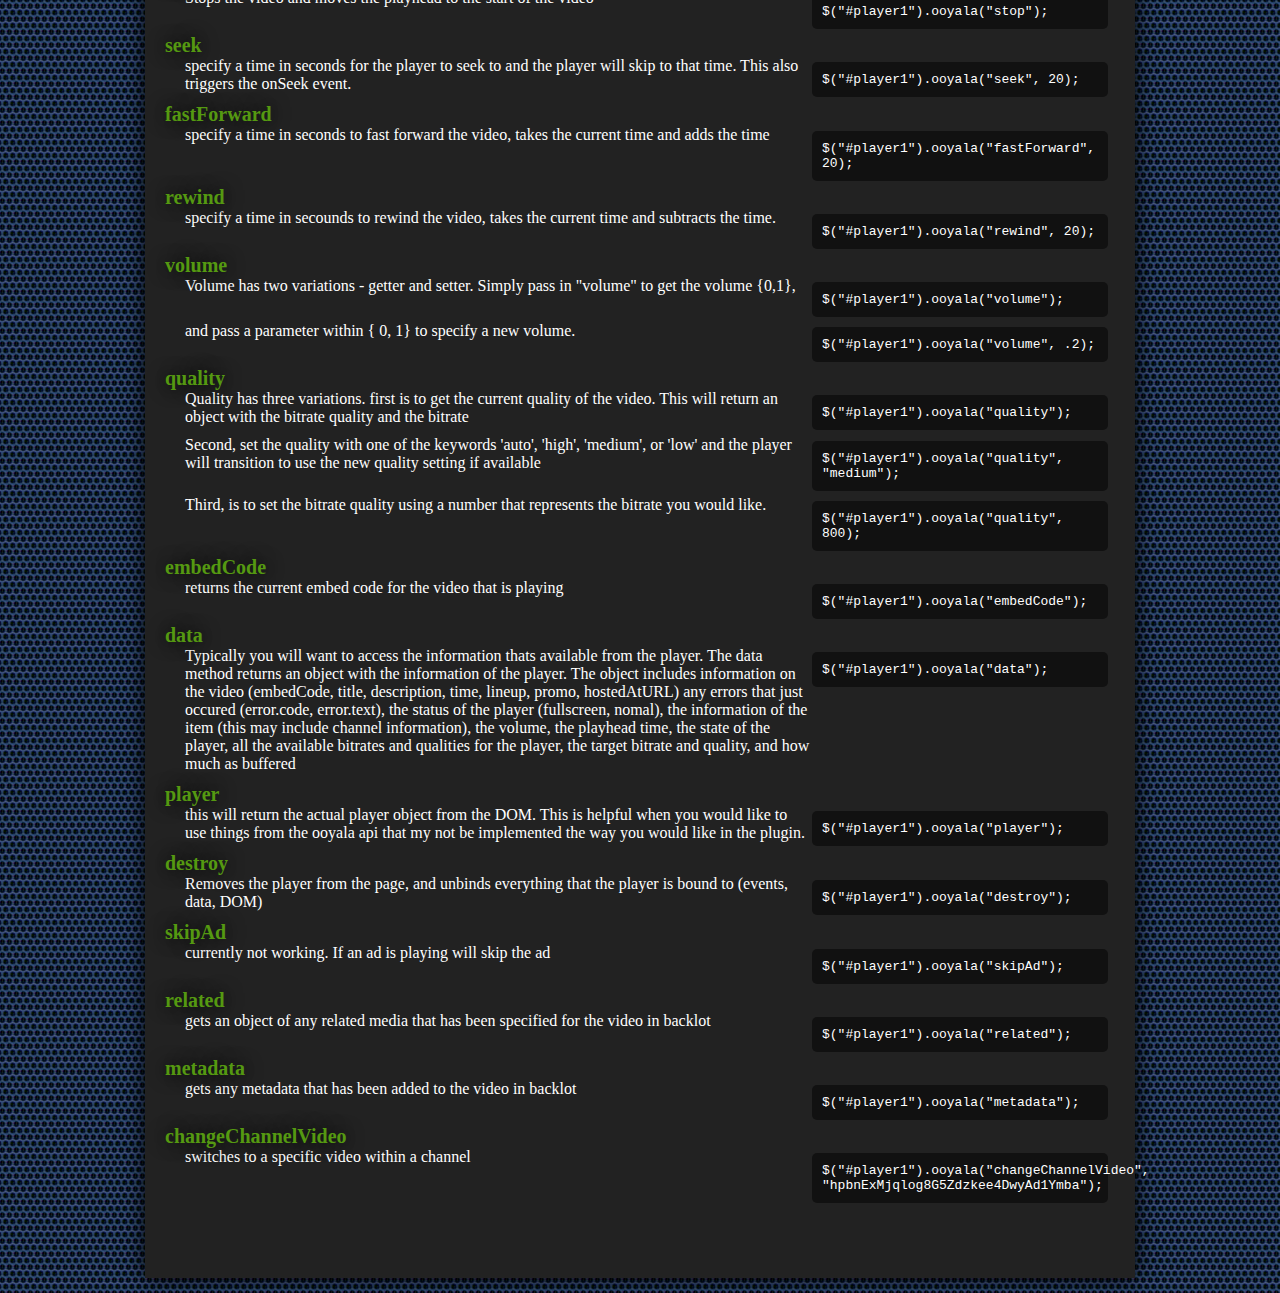
==== commit d61900cd: "removed links" ====
--- a/index.html
+++ b/index.html
@@ -16,7 +16,6 @@
 			<ul>
 				<li><a href='index.html' class="ooyala-logo"><img src='http://support.ooyala.com/sites/all/themes/supporttheme/images/logo.png'/> Plugin</a></li>
 				<li><a href='ooyala.3.html' class="ooyala-logo"><img src='http://support.ooyala.com/sites/all/themes/supporttheme/images/logo.png'/> Plugin V3</a></li>
-				<li><a href='brightcove.html' class="brightcove-logo"><img src='https://img.brightcove.com/logo-white.png'/> Plugin</a></li>
 			</ul
 		</nav>
 	</header>
